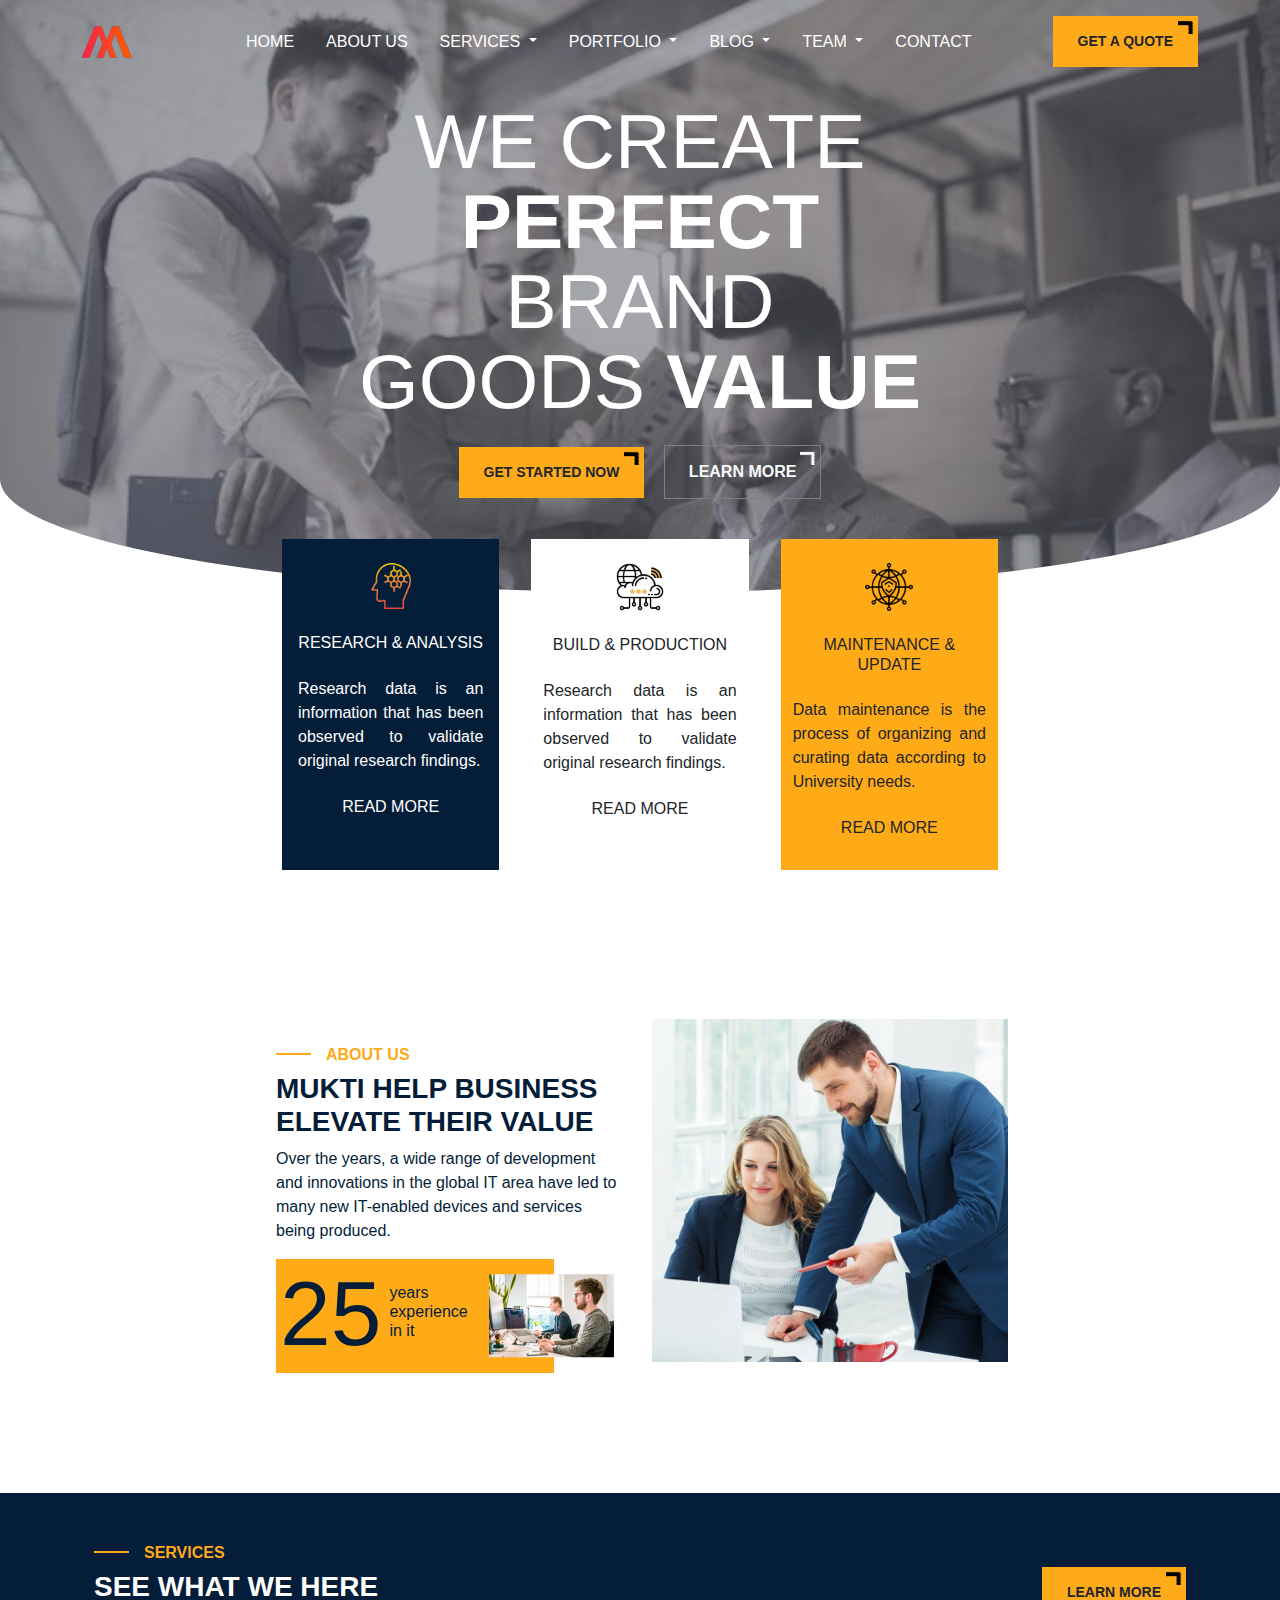
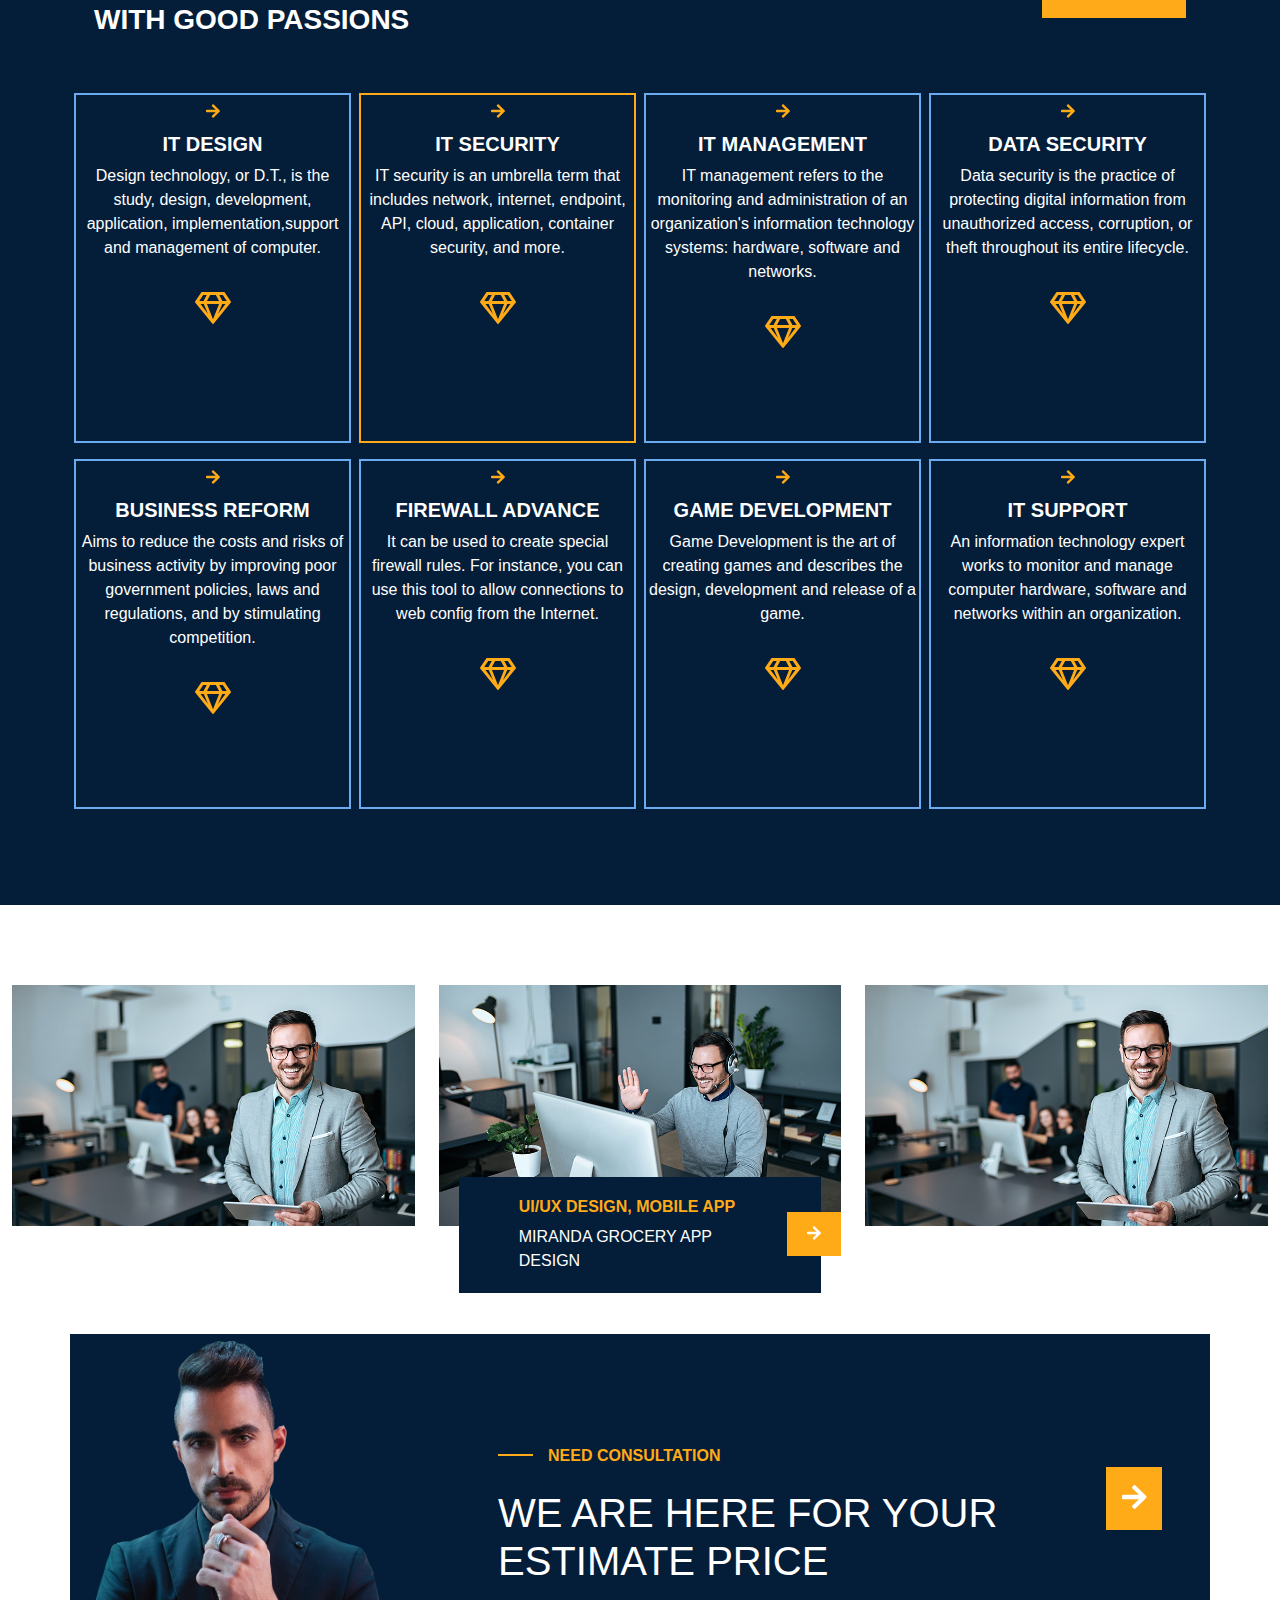
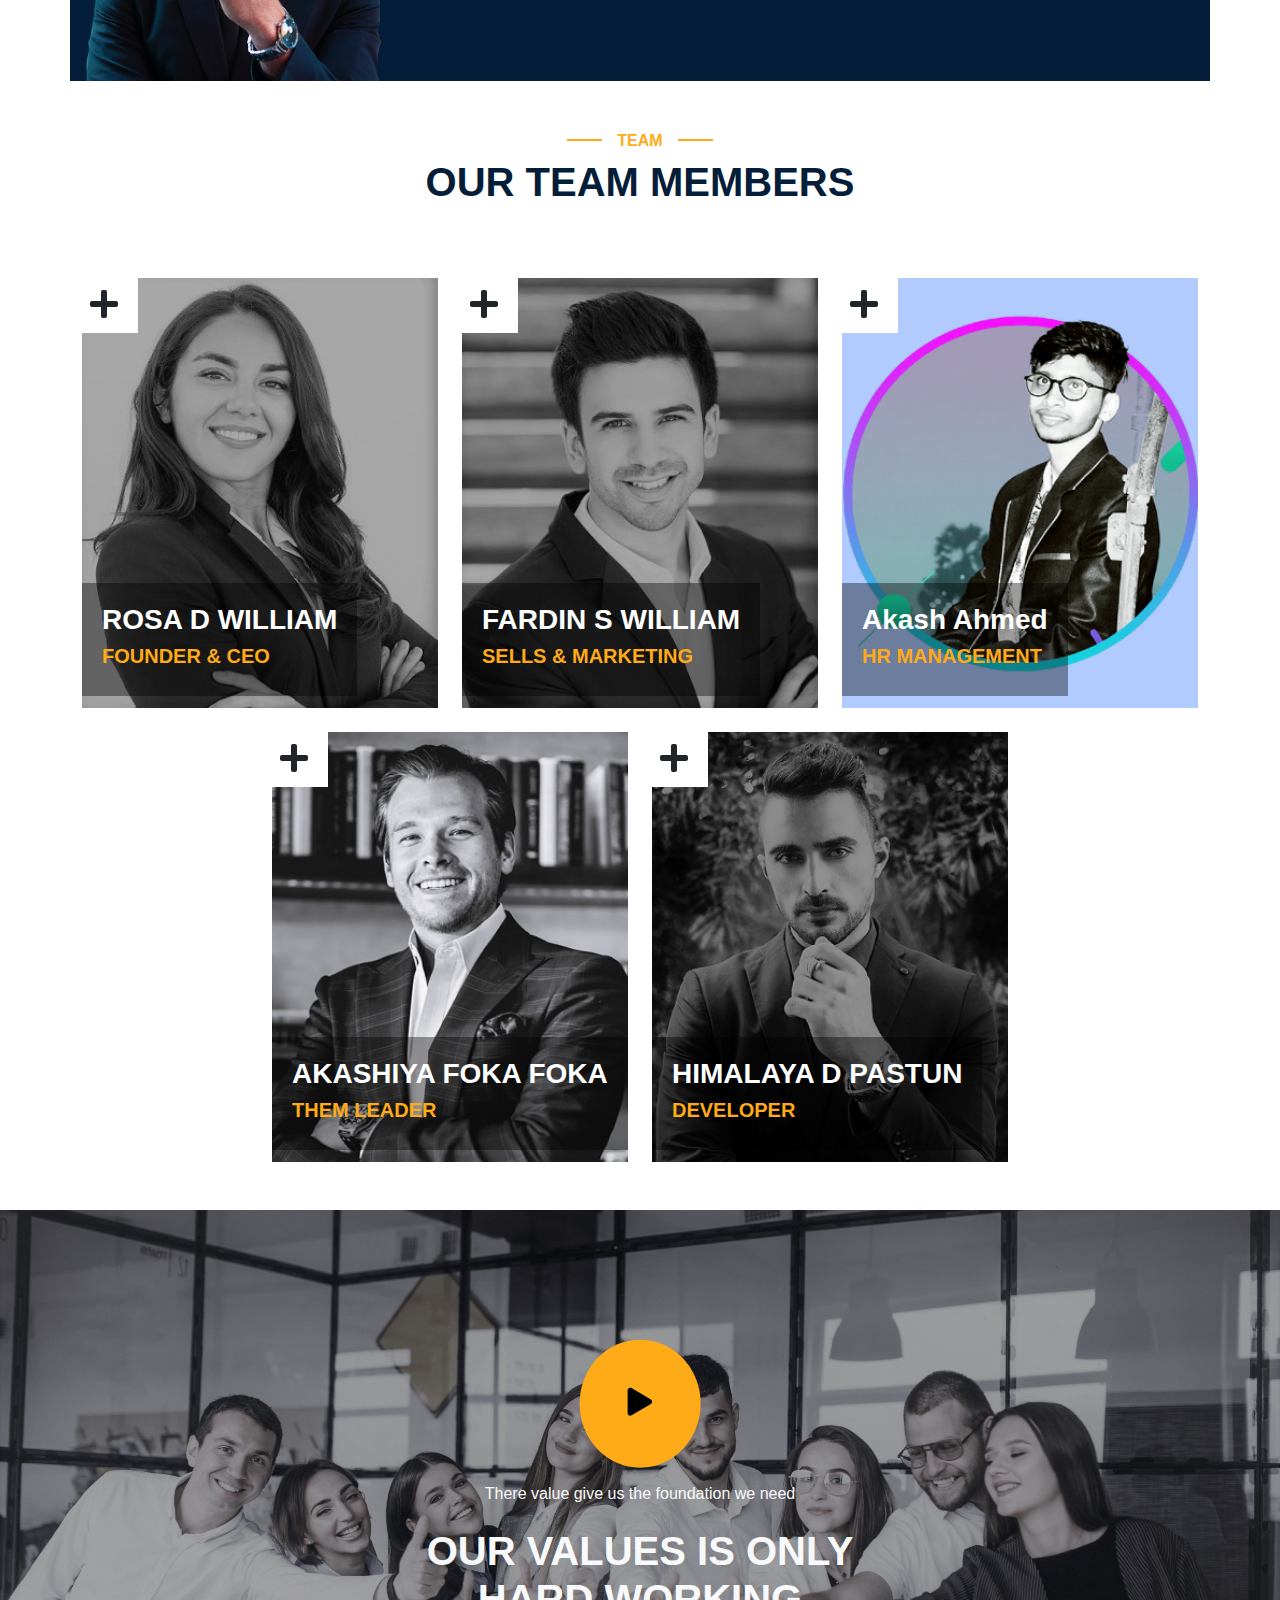
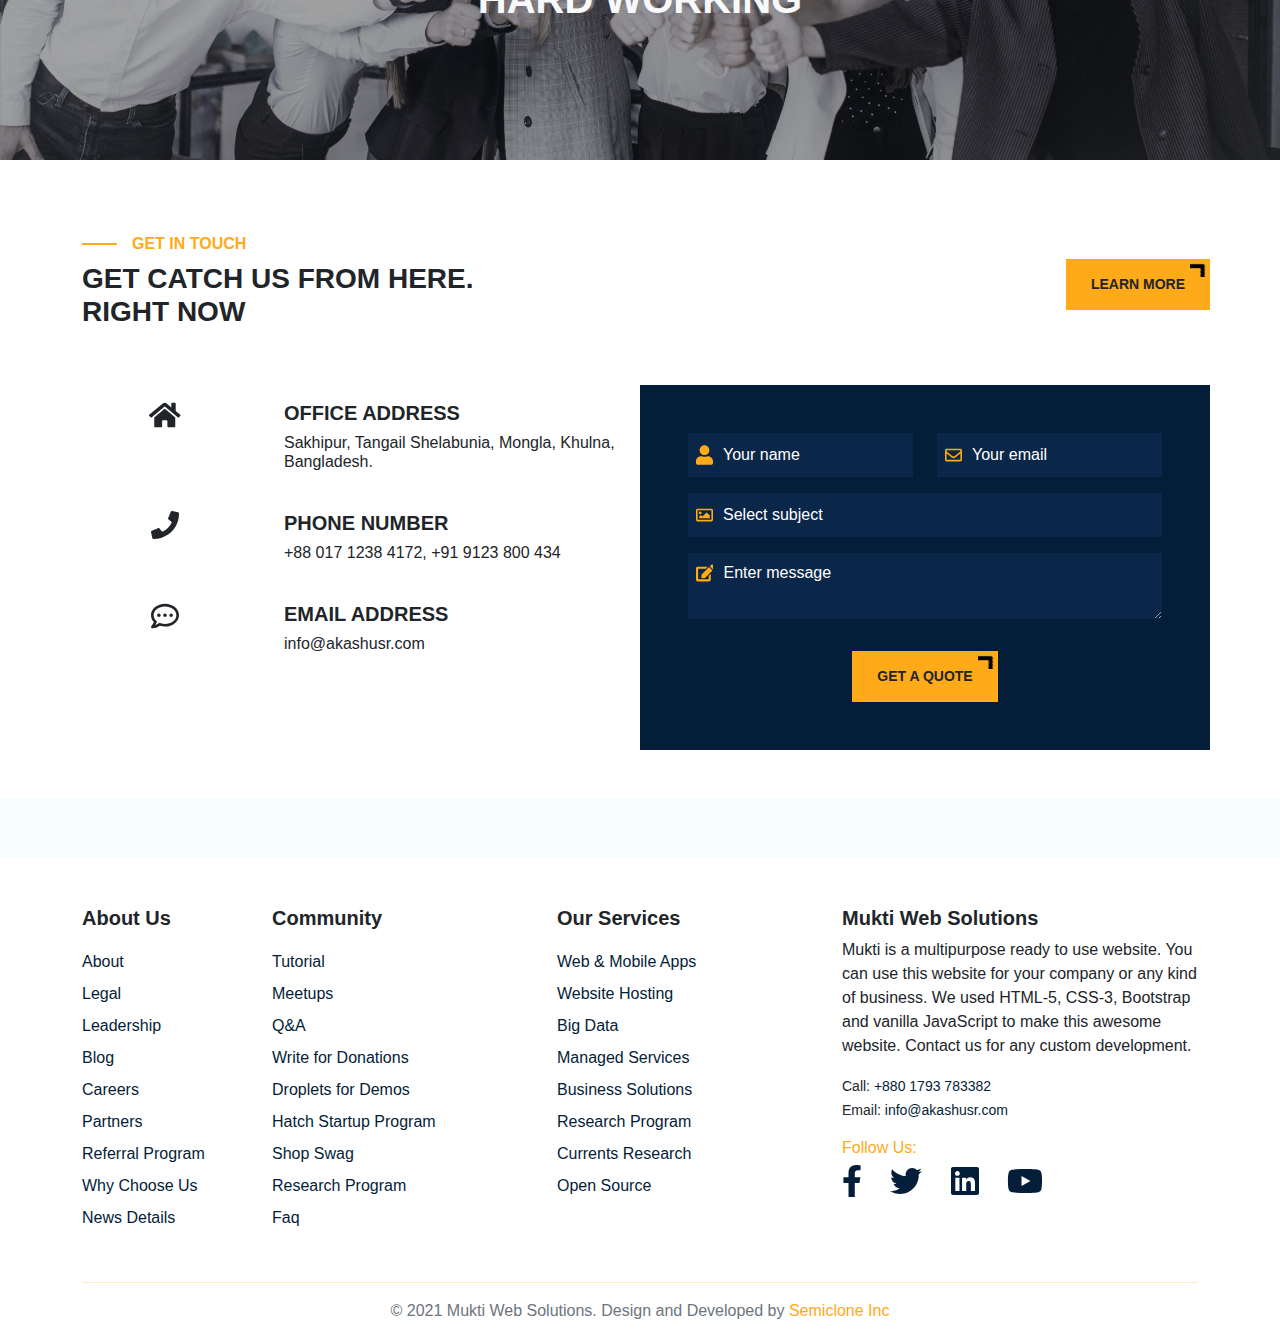
==== Index.html @ 4b9dbf3e "home page & about us page completed" ====
<!DOCTYPE html>
<html lang="en">

<head>
  <meta charset="UTF-8" />
  <meta http-equiv="X-UA-Compatible" content="IE=edge" />
  <meta name="viewport" content="width=device-width, initial-scale=1.0" />
  <!-- begin stylesheet area -->
  <link rel="stylesheet" href="Assets/CSS/style.css" />
  <link rel="stylesheet" href="Assets/CSS/main.css" />
  <link rel="stylesheet" href="Assets/CSS/responsive.css" />
  <link rel="stylesheet" href="Assets/CSS/bootstrap.min.css" />
  <link rel="stylesheet" href="Assets/CSS/all.min.css" />
  <!-- end stylesheet area -->
  <title>Mukti</title>
</head>

<body>
  <!-- header part start here -->
  <header>
    <div class="header-section-main">
      <!-- navbar -->
      <section class="py-2">
        <div class="navbar navbar-expand-lg navbar-light">
          <div class="container">
            <a class="navbar-brand" href="/Index.html">
              <img src="./Assets/Images/logo (1).png" class="w-75" alt="">
            </a>
            <button class="navbar-toggler" type="button" data-bs-toggle="collapse"
              data-bs-target="#navbarSupportedContent" aria-controls="navbarSupportedContent" aria-expanded="false"
              aria-label="Toggle navigation">

              <span class="navbar-toggler-icon"></span>
            </button>

            <div class="collapse navbar-collapse" id="navbarSupportedContent">
              <ul class="navbar-nav mx-auto mb-2 mb-lg-0">


                <li><a href="/Index.html">HOME</a></li>

                <li><a href="/About_Us.html">ABOUT US</a></li>

                <li class="dropdown"> <a class="dropdown-toggle" id="navbarDropdown" data-bs-toggle="dropdown"
                    aria-expanded="false"> SERVICES </a>
                  <ul class="dropdown-menu" aria-labelledby="navbarDropdown">
                    <li><a href="/Services.html">Services</a></li>
                    <li><a href="/Service_Web_Development.html">services Web Development</a></li>
                  </ul>
                </li>

                <li class="dropdown"> <a class="dropdown-toggle" id="navbarDropdown" data-bs-toggle="dropdown"
                    aria-expanded="false"> PORTFOLIO </a>
                  <ul class="dropdown-menu" aria-labelledby="navbarDropdown">
                    <li><a href="/Portfolio_Details.html">Portfolio Details</a></li>
                    <li><a href="/Portfolio_Grid.html">Portfolio Grid</a></li>
                    <li><a href="/Portfolio_Masonary.html">Portfolio Masonary</a></li>
                    <li><a href="/Portfolio_Slider.html">Portfolio Slider</a></li>
                  </ul>
                </li>

                <li class="dropdown"> <a class="dropdown-toggle" id="navbarDropdown" data-bs-toggle="dropdown"
                    aria-expanded="false"> BLOG </a>
                  <ul class="dropdown-menu" aria-labelledby="navbarDropdown">
                    <li><a href="/Blog_Grid.html">Blog Grid</a></li>
                    <li><a href="/Blog_Standard.html">Blog Standard</a></li>
                  </ul>
                </li>

                <li class="dropdown"> <a class="dropdown-toggle" id="navbarDropdown" data-bs-toggle="dropdown"
                    aria-expanded="false"> TEAM </a>
                  <ul class="dropdown-menu" aria-labelledby="navbarDropdown">
                    <li><a href="/Team.html">Team</a></li>
                    <li><a href="/Team_Details.html">Team Details</a></li>
                  </ul>
                </li>

                <li><a href="/Contact_Us.html">CONTACT</a></li>
              </ul>
              <button class="primary-btn">
                <a href="/Contact_Us.html" class="text-decoration-none text-dark">GET A QUOTE</a>
              </button>
            </div>
          </div>
        </div>
      </section>

      <!-- banner description -->

      <div class="text-center banner-title">
        <h1 class="mb-4 mb-sm-0">
          WE CREATE <br />
          <span class="fw-bold">PERFECT</span> BRAND <br />
          GOODS <span class="fw-bold">VALUE</span>
        </h1>
        <div class="pt-4">
          <button class="primary-btn">
            <a href="/Contact_Us.html" class="text-decoration-none text-dark">GET STARTED NOW</a>
          </button>
          <button class="other-btn">
            <a href="/Services.html" class="text-decoration-none text-light">LEARN MORE</a>
          </button>
        </div>
      </div>

      <!-- curve style -->
      <div class="custom-shape-divider-bottom-1624565837">
        <svg data-name="Layer 1" xmlns="http://www.w3.org/2000/svg" viewBox="0 0 1200 120" preserveAspectRatio="none">
          <path d="M600,112.77C268.63,112.77,0,65.52,0,7.23V120H1200V7.23C1200,65.52,931.37,112.77,600,112.77Z"
            class="shape-fill"></path>
        </svg>
      </div>
    </div>
  </header>
  <!-- header part end here -->

  <!-- body section start here -->
  <section>
    <!-- date research card start here -->
    <div class="overflow-hidden card-position py-sm-3">
      <div class="row justify-content-center">
        <div class="col-md-2 px-3 mx-3 text-center bg-mukti-default-color text-white gy-2">

          <img src="./Assets/Images/cells.png" class="img-fluid my-4" alt="" />
          <h6 class="mb-4">RESEARCH & ANALYSIS</h6>
          <p class="text-justify">Research data is an information that has been observed to validate original research
            findings.</p>
          <button class="btn mb-4 border-0 bg-mukti-default-color text-white">READ MORE</button>
        </div>
        <div class="col-md-2 mx-3 text-center bg-white  gy-2">
          <img src="./Assets/Images/cloud-network.png" class="img-fluid my-4" alt="" />
          <h6 class="mb-4">BUILD & PRODUCTION</h6>
          <p class="text-justify">Research data is an information that has been observed to validate original research
            findings.</p>

          <button class="btn mb-4 bg-white border-0 ">READ MORE</button>
        </div>
        <div class="col-md-2 mx-3 text-center bg-mukti-text-color gy-2">
          <img src="./Assets/Images/data-protection.png" class="img-fluid my-4" alt="" />
          <h6 class="mb-4">MAINTENANCE & UPDATE</h6>
          <p class="text-justify">Data maintenance is the process of organizing and curating data according to
            University needs.</p>
          <button class="btn mb-4 border-0">READ MORE</button>
        </div>
      </div>
    </div>
    <!-- data research card end here -->

    <!-- about us start here -->
    <section>
      <div class="container">
        <div class="row my-5 justify-content-center pb-5">
          <div class="col-md-4 my-2 p-3">
            <h6 class="title-tag-one fw-bold">ABOUT US</h6>
            <h3 class="fw-bold mukti-text-color"> MUKTI HELP BUSINESS ELEVATE THEIR VALUE</h3>
            <p class="mukti-text-color">
              Over the years, a wide range of development and innovations in the
              global IT area have led to many new IT-enabled devices and
              services being produced.
            </p>
            <div class="
                experience-box
                bg-mukti-text-color
                mukti-text-color
                d-flex
                justify-content-between
                align-content-center
              ">
              <div class="d-flex justify-content-start px-1">
                <h1>25</h1>
                <div>
                  <h6 class="py-4 px-2">
                    years <br />
                    experience <br />
                    in it
                  </h6>
                </div>
              </div>

              <div>
                <img src="./Assets/Images/footer4.jpg" alt="" class="img-fluid" />
              </div>
            </div>
          </div>
          <div class="col-md-4">
            <img src="./Assets/Images/male-female-office-workers.jpg" alt="" class="img-fluid" />
          </div>
        </div>
      </div>
    </section>
    <!-- about us end here -->

    <!-- services start here -->
    <section class="my-5 bg-mukti-default-color">
      <div class="container">
        <div class="row justify-content-center py-5">
          <div class="row dd-flex justify-content-between  align-content-sm-center mx-0 align-items-center pb-5">
            <div class="col-md-6">
              <h6 class="title-tag-one fw-bold">SERVICES</h6>
              <h3 class="fw-bold text-white ">
                SEE WHAT WE HERE <br />
                WITH GOOD PASSIONS
              </h3>
            </div>
            <div class="col-md-6 d-flex justify-content-lg-end">
              <button class="primary-btn">
                <a href="/Services.html" class="text-decoration-none text-dark">LEARN MORE</a>
              </button>
            </div>
          </div>

          <div class="container text-center pb-5">
            <div class="row gy-3">
              <div class="col-lg-3 col-md-6 col-sm-12 gx-2">
                <div class="home-service-card">
                  <i class="fas fa-arrow-right mukti-default-color mt-2"></i>
                  <h5 class=" mt-2 fw-bold">IT DESIGN</h5>
                  <p>Design technology, or D.T., is the study, design, development, application,
                    implementation,support and management of computer.</p>
                  <i class="far fa-gem mukti-default-color mt-3 fa-2x"></i>
                </div>
              </div>
              <div class=" col-lg-3 col-md-6 col-sm-12 gx-2">
                <div class="home-service-card active-card">
                  <i class="fas fa-arrow-right mukti-default-color mt-2"></i>
                  <h5 class=" mt-2 fw-bold">IT SECURITY</h5>
                  <p>
                    IT security is an umbrella term that includes network, internet, endpoint, API, cloud,
                    application, container security, and more.
                  </p>
                  <i class="far fa-gem mukti-default-color mt-3 fa-2x"></i>
                </div>
              </div>
              <div class="col-lg-3 col-md-6 col-sm-12 gx-2">
                <div class="home-service-card">
                  <i class="fas fa-arrow-right mukti-default-color mt-2"></i>
                  <h5 class=" mt-2 fw-bold">IT MANAGEMENT</h5>
                  <p>
                    IT management refers to the monitoring and administration of an organization's information
                    technology systems: hardware, software and networks.
                  </p>
                  <i class="far fa-gem mukti-default-color mt-3 fa-2x"></i>
                </div>
              </div>
              <div class="col-lg-3 col-md-6 col-sm-12 gx-2">
                <div class="home-service-card">
                  <i class="fas fa-arrow-right mukti-default-color mt-2"></i>
                  <h5 class=" mt-2 fw-bold">DATA SECURITY</h5>
                  <p>
                    Data security is the practice of protecting digital information from unauthorized access,
                    corruption, or theft throughout its entire lifecycle.
                  </p>
                  <i class="far fa-gem mukti-default-color mt-3 fa-2x"></i>
                </div>
              </div>
              <div class="col-lg-3 col-md-6 col-sm-12 gx-2">
                <div class="home-service-card">
                  <i class="fas fa-arrow-right mukti-default-color mt-2"></i>
                  <h5 class=" mt-2 fw-bold">BUSINESS REFORM</h5>
                  <p>
                    Aims to reduce the costs and risks of business activity by improving poor government policies,
                    laws and regulations, and by stimulating competition.
                  </p>
                  <i class="far fa-gem mukti-default-color mt-3 fa-2x"></i>
                </div>
              </div>
              <div class="col-lg-3 col-md-6 col-sm-12 gx-2">
                <div class="home-service-card">
                  <i class="fas fa-arrow-right mukti-default-color mt-2"></i>
                  <h5 class=" mt-2 fw-bold">FIREWALL ADVANCE</h5>
                  <p>
                    It can be used to create special firewall rules. For instance, you can use this tool to allow
                    connections to web config from the Internet.
                  </p>
                  <i class="far fa-gem mukti-default-color mt-3 fa-2x"></i>
                </div>
              </div>
              <div class="col-lg-3 col-md-6 col-sm-12 gx-2">
                <div class="home-service-card">
                  <i class="fas fa-arrow-right mukti-default-color mt-2"></i>
                  <h5 class=" mt-2 fw-bold">GAME DEVELOPMENT</h5>
                  <p>
                    Game Development is the art of creating games and describes the design, development and release of
                    a game.
                  </p>
                  <i class="far fa-gem mukti-default-color mt-3 fa-2x"></i>
                </div>
              </div>
              <div class="col-lg-3 col-md-6 col-sm-12 gx-2">
                <div class="home-service-card">
                  <i class="fas fa-arrow-right mukti-default-color mt-2"></i>
                  <h5 class=" mt-2 fw-bold">IT SUPPORT</h5>
                  <p>
                    An information technology expert works to monitor and manage computer hardware, software and
                    networks within an organization.
                  </p>
                  <i class="far fa-gem mukti-default-color mt-3 fa-2x"></i>
                </div>
              </div>
            </div>
          </div>
        </div>
    </section>
    <!-- services end here -->

    <!-- Case Study -->
    <section class="case-study-img pt-4 pb-100">
      <div class="container-fluid">
        <div class="row">
          <div class="col-lg-4 my-2 overflow-hidden">
            <img src="Assets/Images/blog-standard2.jpg" alt="" />
          </div>
          <div class="col-lg-4 my-2">
            <div class="position-relative">
              <div class="overflow-hidden">
                <img src="Assets/Images/blog-standard1.jpg" alt="" />
              </div>

              <div class="second-img-footer bg-mukti-default-color">
                <h6 class="mukti-default-color fw-bold">UI/UX DESIGN, MOBILE APP</h6>

                <a href="#" class="text-white text-decoration-none">MIRANDA GROCERY APP DESIGN</a>

                <a href="/Services.html" class="right-arrow bg-mukti-text-color"><i class="fas fa-arrow-right"></i></a>
              </div>
            </div>
          </div>
          <div class="col-lg-4 my-2 overflow-hidden">
            <img src="Assets/Images/blog-standard2.jpg" alt="" />
          </div>
        </div>
      </div>
    </section>

    <section class="container bg-mukti-default-color home-need-banner">
      <div class="row">
        <div class="col-md-4 pt-3 position-relative">
          <img src="./Assets/Images/pro1.png" alt="" class="img-fluid home-banner-man" />
        </div>
        <div class="col-md-8 mt-5 p-5 d-xl-flex d-lg-flex d-md-flex">
          <div>
            <h6 class="title-tag-one mukti-default-color mt-3 title-text">NEED CONSULTATION</h6>
            <h2 class="text-white mt-3 mb-5 fs-1">WE ARE HERE FOR YOUR ESTIMATE PRICE</h2>
          </div>
          <div class="mt-5">
            <a href="/Contact_Us.html" class=" bg-mukti-text-color text-white p-3 fs-3"><i
                class="fas fa-arrow-right"></i></a>
          </div>
        </div>
      </div>
    </section>

    <!-- Team Members -->
    <section class="pt-5 pb-5">
      <div class="container">
        <div class="text-center">
          <h4 class="title-tag mukti-default-color fw-bold">TEAM</h4>
          <h1 class="mukti-text-color fw-bold fs-1">OUR TEAM MEMBERS</h1>
        </div>
        <div class="row justify-content-center mt-5">
          <div class="col-md-4 position-relative  gy-4">
            <img src="./Assets/Images/profile1.jpg" alt="" class="position-relative w-100">
            <span class="plus-hover position-absolute"><i class="fas fa-plus fa-2x"></i></span>
            <div class="img-content position-absolute">
              <h3 class="fw-bold text-white">ROSA D WILLIAM</h3>
              <h5 class="mukti-default-color fw-bold">FOUNDER & CEO</h5>
            </div>
          </div>

          <div class="col-md-4 position-relative gy-4">
            <img src="./Assets/Images/profile3.jpg" alt="" class="position-relative w-100">
            <span class="plus-hover position-absolute"><i class="fas fa-plus fa-2x"></i></span>
            <div class="img-content position-absolute">
              <h3 class="fw-bold text-white">FARDIN S WILLIAM</h3>
              <h5 class="mukti-default-color fw-bold">SELLS & MARKETING</h5>
            </div>
          </div>

          <div class="col-md-4 position-relative  gy-4">
            <img src="./Assets/Images/akashusr.jpg" alt="" class="position-relative w-100">
            <span class="plus-hover position-absolute"><i class="fas fa-plus fa-2x"></i></span>
            <div class="img-content position-absolute">
              <h3 class="fw-bold text-white">Akash Ahmed</h3>
              <h5 class="mukti-default-color fw-bold">HR MANAGEMENT</h5>
            </div>
          </div>

          <div class="col-md-4 position-relative gy-4">
            <img src="./Assets/Images/office-man2 - Copy.jpg" alt="" class="position-relative w-100">
            <span class="plus-hover position-absolute"><i class="fas fa-plus fa-2x"></i></span>
            <div class="img-content position-absolute">
              <h3 class="fw-bold text-white">AKASHIYA FOKA FOKA</h3>
              <h5 class="mukti-default-color fw-bold">THEM LEADER</h4>
            </div>
          </div>

          <div class="col-md-4 position-relative gy-4">
            <img src="./Assets/Images/profile5.jpg" alt="" class="position-relative w-100">
            <span class="plus-hover position-absolute"><i class="fas fa-plus fa-2x"></i></span>
            <div class="img-content position-absolute">
              <h3 class="fw-bold text-white">HIMALAYA D PASTUN</h3>
              <h5 class="mukti-default-color fw-bold">DEVELOPER</h5>
            </div>
          </div>
        </div>
      </div>
    </section>
    <!-- portfolio end here -->

    <!-- banner2 start here -->
    <section class="banner2-section pb-4 text-center">
      <div class="banner2-description">
        <div>
          <button class="p-5 rounded-circle">
            <i class="fas fa-play fs-3"></i>
          </button>
          <h6 class="py-3 text-light">There value give us the foundation we need</h6>
          <h1 class="fw-bold text-light">OUR VALUES IS ONLY <br> HARD WORKING</h1>
          <!-- <iframe width="1280" height="600" src="https://www.youtube.com/embed/0gfXDJVK4Cs" title="YouTube video player" frameborder="0" allow="accelerometer; autoplay; clipboard-write; encrypted-media; gyroscope; picture-in-picture" allowfullscreen></iframe> -->
        </div>
      </div>
    </section>
    <!-- banner2 end here -->

    <section class="container pt-5 mt-4">
      <div class="row d-flex justify-content-between align-content-sm-center align-items-center">
        <div class="col-md-6">
          <h6 class="title-tag-one fw-bold">GET IN TOUCH</h6>
          <h3 class="fw-bold  ">
            GET CATCH US FROM HERE. <br /> RIGHT NOW
          </h3>
        </div>
        <div class="col-md-6 d-flex justify-content-lg-end p-0">
          <button class="primary-btn">
            <a href="/Services.html" class="text-decoration-none text-dark">LEARN MORE</a>
          </button>
        </div>
      </div>
    </section>
    <!-- contact us start here -->
    <section class="">
      <div class="container">
        <div class="row pt-5 justify-content-between">

          <div class="col-md-6  ">

            <div class="d-flex justify-content-center text-center py-3 row">
              <div class="col-md-4 pb-2 px-4">
                <i class="fas fa-home fs-3"></i>
              </div>
              <div class="col-md-8 px-4 text-lg-start text-md-start ">
                <h5 class="fw-bold">OFFICE ADDRESS</h5>
                <h6>Sakhipur, Tangail Shelabunia, Mongla, Khulna, Bangladesh.</h6>
              </div>
            </div>

            <div class="d-flex justify-content-center text-center py-3 row">
              <div class="col-md-4 pb-2  px-4">
                <i class="fas fa-phone fs-3"></i>
              </div>
              <div class="col-md-8 px-4 text-lg-start text-md-start ">
                <h5 class="fw-bold">PHONE NUMBER</h5>
                <h6>+88 017 1238 4172, +91 9123 800 434</h6>
              </div>
            </div>

            <div class="d-flex justify-content-center text-center py-3 row">
              <div class="col-md-4 pb-2 px-4">
                <i class="far fa-comment-dots fs-3"></i>
              </div>
              <div class="col-md-8 px-4 text-lg-start text-md-start">
                <h5 class="fw-bold">EMAIL ADDRESS</h5>
                <h6>info@akashusr.com</h6>
              </div>
            </div>

          </div>

          <div class="col-md-6 bg-mukti-default-color p-5 ">
            <form action="" className="w-100">
              <div class="row">
                <div class="col-md-6  mb-3 d-flex">
                  <i class="fas fa-user form-icon ps-2 mukti-default-color img-fluid"></i>
                  <input type="text" placeholder="Your name" class="contact-input2">
                </div>
                <div class="col-md-6 mb-3 d-flex">
                  <i class="far fa-envelope form-icon ps-2 mukti-default-color img-fluid"></i>
                  <input type="email" placeholder="Your email" class="contact-input2">
                </div>
              </div>
              <div class="w-100 mb-3 d-flex">
                <i class="far fa-image form-icon ps-2 mukti-default-color img-fluid"></i>
                <input type="email" placeholder="Select subject" class="contact-input2 ">
              </div>
              <div class="w-100 mb-3 d-flex">
                <div class="form-icon2 pt-2">
                  <i class="fas fa-edit fs-4 ps-2 mukti-default-color"></i>
                </div>
                <textarea class=" contact-input2  border-0 pt-2 ">Enter message</textarea>
              </div>

              <div class="text-center pt-3">
                <button class="primary-btn">
                  <a href="/Contact_Us.html" class="text-decoration-none text-dark">GET A QUOTE</a>
                </button>
              </div>
            </form>
          </div>
        </div>
      </div>
    </section>
    <!-- contact us end here -->
    <!-- body section ends here -->

    <!-- footer start here -->
    <footer class="mt-5">

      <section>
        <div class="footer-top-color">

        </div>
      </section>

      <!-- footer nav start here -->
      <section class="mt-5 container">
        <div class="row d-flex justify-content-between p-0 footer-link">
          <div class="col-md-2">
            <h5 class="mb-3 p-0 fw-bold">About Us</h5>

            <ul class="p-0 lh-lg">
              <li><a href="">About</a></li>
              <li><a href="">Legal</a> </li>
              <li><a href="">Leadership</a></li>
              <li><a href="">Blog</a></li>
              <li><a href="">Careers</a></li>
              <li><a href="">Partners</a></li>
              <li><a href="">Referral Program</a></li>
              <li><a href="/Why_Choose_Us.html">Why Choose Us</a></li>
              <li><a href="/News_Deatils.html">News Details</a></li>
            </ul>
          </div>

          <div class="col-md-3 pb-3">
            <h5 class="mb-3 fw-bold">Community</h5>

            <ul class="p-0 lh-lg">
              <li><a href="">Tutorial</a></li>
              <li><a href="">Meetups</a></li>
              <li><a href="">Q&A</a></li>
              <li><a href="">Write for Donations</a></li>
              <li><a href="">Droplets for Demos</a></li>
              <li><a href="">Hatch Startup Program</a></li>
              <li><a href="">Shop Swag</a></li>
              <li><a href="">Research Program</a></li>
              <li><a href="/Faq.html">Faq</a></li>
            </ul>

          </div>

          <div class="col-md-3 pb-3">
            <h5 class="mb-3 fw-bold">Our Services</h5>
            <ul class="p-0 lh-lg">
              <li><a href="">Web & Mobile Apps</a></li>
              <li><a href="">Website Hosting</a></li>
              <li><a href="">Big Data</a></li>
              <li><a href="">Managed Services</a></li>
              <li><a href="">Business Solutions</a></li>
              <li><a href="">Research Program</a></li>
              <li><a href="">Currents Research</a></li>
              <li><a href="">Open Source</a></li>
            </ul>

          </div>

          <div class="col-md-4 col-sm-6 footer-social-icon">

            <h5 class="fw-bold">Mukti Web Solutions</h5>
            <P>Mukti is a multipurpose ready to use website. You can use this website for your company or any kind of
              business. We used HTML-5, CSS-3, Bootstrap and vanilla JavaScript to make this awesome website. Contact us
              for any custom development.</P>
            <small>Call: <a href="tel:+8801793783382">+880 1793 783382</a></small> <br>
            <small>Email: <a href="mailto:info@akashusr.com">info@akashusr.com</a></small>
            <h6 class="mt-3">Follow Us:</h6>
            <a href=""><i class="fab fa-facebook-f me-4 fa-2x"></i></a>
            <a href=""><i class="fab fa-twitter me-4 fa-2x "></i> </a>
            <a href=""> <i class="fab fa-linkedin me-4 fa-2x"></i> </a>
            <a href=""> <i class="fab fa-youtube fa-2x "></i> </a>
          </div>
      </section>

      <!-- Sub Footer -->
      <section class="container">
        <hr class="mukti-default-color">
        <div>
          <p class="text-center text-secondary">&copy; 2021 Mukti Web Solutions. Design and Developed by <a
              class="text-decoration-none mukti-default-color" href="https://www.facebook.com/akashusr" target="_blank">Semiclone
              Inc</a></p>
        </div>
      </section>

    </footer>
    <!-- footer end here -->

    <script type="text/javascript" src="Assets/JS/bootstrap.bundle.min.js"></script>
    <script type="text/javascript" src="Assets/JS/all.js"></script>
</body>

</html>
---- Assets/CSS/style.css ----
/* You've to write CSS code here */

/*header part style start here*/

.navbar-nav li a {
  display: block;
  padding: .5rem 1rem;
  color: white;
  text-decoration: none;
  transition: color .15s ease-in-out, background-color .15s ease-in-out, border-color .15s ease-in-out;
}

.dropdown-menu li a {
  display: block;
  width: 100%;
  padding: .25rem 1rem;
  clear: both;
  font-weight: 400;
  color: white;
  text-align: inherit;
  text-decoration: none;
  white-space: nowrap;
  background-color: transparent;
  border: 0;
  cursor: pointer;
}

.navbar-nav li a:hover {
  color: #ffaa18;
}



.header-section {
  background: linear-gradient(to top,
      rgba(120, 123, 133, 0.335) 0%,
      rgba(120, 123, 133, 0.315) 100%),
    url("../Images/bgCover.jpg");
  width: 100%;
  height: 65vh;
  background-repeat: no-repeat;
  background-size: cover;
  background-position: center;
  position: relative;
}

.nav-link-item {
  display: block;
  padding: 0.5rem 1rem;
  color: white;
  text-decoration: none;
  transition: all 0.3s ease;
}

.nav-link-item:hover {
  color: var(--theme-color--two);
}

.primary-btn {
  outline: none;
  border: none;
  background: #ffaa18;
  color: black;
  font-size: 14px;
  font-weight: 600;
  padding: 15px 25px;
  position: relative;
}

.primary-btn::before {
  content: url(../Images/btn-icon1.png);
  position: absolute;
  right: 2px;
  top: 2px;
  height: 10%;
}

.secondary-btn {
  outline: none;
  border: none;
  background: white;
  padding: 15px 25px;
  margin-left: 10px;
}

.banner-text,
.banner-title {
  position: absolute;
  top: 50%;
  left: 50%;
  transform: translate(-50%, -50%);
  color: white;
}

.banner-text>h1 {
  font-size: 3rem;
  line-height: 3rem;
}

.btn-position {
  position: absolute;
  bottom: -15px;
  left: 50%;
  transform: translateX(-50%);
  z-index: 1;
}

/*header styles for home page*/
.header-section-main {
  background: linear-gradient(to top,
      rgba(120, 123, 133, 0.335) 0%,
      rgba(120, 123, 133, 0.315) 100%),
    url("../Images/bgCover.jpg");
  width: 100%;
  height: 600px;
  background-repeat: no-repeat;
  background-size: cover;
  /* background-position: center; */
  position: relative;
}

.other-btn {
  outline: none;
  border: none;
  background: none;
  color: #ffffff;
  border: 1px solid gray;
  font-size: 1rem;
  font-weight: 600;
  text-transform: uppercase;
  padding: 14px 24px;
  position: relative;
  margin-left: 15px;
}

.other-btn::before {
  content: url(../Images/btn-icon2.png);
  position: absolute;
  right: 2px;
  top: 2px;
  height: 10%;
}

.banner-title>h1 {
  font-size: 4.8rem;
  line-height: 5rem;
  font-weight: lighter;
  color: white;
}

.navbar-nav>li>.dropdown-menu {
  background-color: var(--theme-color);
}

.navbar-nav>li>.dropdown-menu a:hover {
  background-color: var(--theme-color--two);
  color: white;
}

.navbar-toggler:focus {
  box-shadow: none !important;
}

/*svg styles*/
.custom-shape-divider-bottom-1624565837 {
  position: absolute;
  bottom: 0;
  left: 0;
  width: 100%;
  overflow: hidden;
  line-height: 0;
}

.custom-shape-divider-bottom-1624565837 svg {
  position: relative;
  display: block;
  width: calc(100% + 1.3px);
  height: 129px;
}

.custom-shape-divider-bottom-1624565837 .shape-fill {
  fill: #ffffff;
}

/*header part style ends here*/

/*home page style start here*/

.card-position {
  position: relative;
  top: -85px;
  z-index: 1;
}

.card-position img {
  width: 25%;
}

/* about section style start here */

.experience-box {
  width: 80%;
  position: relative;
}

.experience-box h1 {
  font-size: 5.7rem;
  margin: 0;
}

.experience-box img {
  width: 45%;
  right: -60px;
  position: absolute;
  top: 50%;
  transform: translateY(-50%);
}

/* about section style end here */

/* services section style start here */
.service-card {
  border: 1px solid gray;
  transition: all 0.3s ease;
}

.service-card:hover {
  border: 1px solid #ffaa18;
}

/* services section style end here */

/* portfolio section style start here */
.portfolio-image {
  width: 100%;
  height: 400px;
  background: url("../Images/case2.jpg");
  background-position: center;
  background-size: cover;
}

.portfolio-image2 {
  width: 100%;
  height: 400px;
  background: url("../Images/case1.jpg");
  background-position: center;
  background-size: cover;
}

.portfolio-image3 {
  width: 100%;
  height: 400px;
  background: url("../Images/case3.jpg");
  background-position: center;
  background-size: cover;
}

.portfolio-banner {
  background-color: #001f3e;
  color: #ffffff;
  position: relative;
  top: -58px;
  left: 50%;
  transform: translateX(-50%);
}

.portfolio-banner-btn {
  background-color: #ffaa18;
  position: absolute;
  right: -30px;
  border: none;
  top: 50%;
  transform: translateY(-50%);
}

.portfolio-profile-text {
  position: absolute;
  bottom: 0;
  color: var(--defaultBackgroundColor);
}

.portfolio-banner2-title {
  position: relative;
  top: 50%;
  transform: translateY(-20%);
}

.portfolio-profile-btn {
  position: absolute;
  top: 0;
  right: 7px;
}

.portfolio-banner-btn2 {
  background: #ffaa17;
  border: none;
  outline: none;
  position: absolute;
  top: 50%;
  transform: translateY(-50%);
}

.portfolio-profile-btn button {
  border: none;
  background-color: var(--defaultBackgroundColor);
}

/* portfolio section style end here */

/* banner2 section style start here */
.banner2-section {
  width: 100%;
  height: 550px;
  background: url("../Images/banner2.jpg");
  background-position: center;
  background-size: cover;
  color: var(--defaultBackgroundColor);
  position: relative;
}

.banner2-description {
  position: absolute;
  top: 50%;
  left: 50%;
  transform: translate(-50%, -50%);
}

.banner2-description button {
  border: none;
  background: #ffaa17;
}

/* banner2 section style end here */

/* contact section style start here */

.contact-form {
  width: 100%;
}

/* .contact-form:before {
  content: "\f073";
  font-family: FontAwesome;
  font-style: normal;
  font-weight: normal;
  text-decoration: inherit;
  color: #459ce7;
  font-size: 18px;
  padding-right: 0.5em;
  position: absolute;
  top: 10px;
  right: 0;
} */

.contact-input2 {
  background: #0a2749;
  width: 100%;
  outline: none;
  padding: 10px;
  border: none;
  color: white;
}

/* .contact-input2 {
  height: 100px;
  padding-left: 50px;
} */
.form-icon {
  min-width: 25px;
  padding: 10px 0;
  background: #0a2749;
}

.form-icon2 {
  min-width: 25px;
  align-items: flex-start;
  background: #0a2749;
}

.contact-input2::placeholder {
  color: white;
}

/* contact section style end here */

/*home page styles end here*/

/*team page styles start here*/

.service-part2 {
  position: relative;
  top: -140px;
}

.img-headings {
  background-color: #ffaa17;
  position: absolute;
  bottom: -32px;
  width: 80%;
  left: 50%;
  transform: translateX(-50%);
  font-size: 14px;
}

.skills-bar li {
  margin: 20px 0;
  list-style: none;
}

.bar-style {
  display: block;
  border: 1px solid rgb(223, 220, 220);
  overflow: hidden;
  border-radius: 3px;
}

.bar-style span {
  height: 10px;
  float: left;
  background: #ffaa17;
}

.bar-1 {
  width: 72%;
}

.bar-2 {
  width: 81%;
}

.bar-3 {
  width: 45%;
}

/*team page styles end here*/

/* =================== Portfolio Details Start ====================*/
/* @import url("https://fonts.googleapis.com/css2?family=Oswald:wght@200;400;600;700&display=swap"); */
@import url("https://fonts.googleapis.com/css2?family=Roboto+Condensed:ital,wght@0,300;0,400;0,700;1,400&display=swap");

* {
  font-family: "Roboto Condensed", sans-serif;
  font-family: "Roboto Condensed", sans-serif;
}

.pt-100 {
  padding-top: 100px;
}

.pb-100 {
  padding-bottom: 100px;
}

.pt-50 {
  padding-top: 50px;
}

.pb-50 {
  padding-bottom: 50px;
}

img {
  max-width: 100%;
}

a {
  text-decoration: none;
  transition: 0.3s;
}

ul {
  margin: 0;
  padding: 0;
  list-style: none;
}

.large-img-area {
  position: relative;
}

.large-img-content {
  position: absolute;
  bottom: 0;
  right: 0;
  padding: 40px;
  border-top: 8px solid var(--theme-color--two);
}

/* .single-content h1 {
  font-size: 1em;
}

.single-content p {
  font-size: 0.5rem;
} */

.second-img {
  margin-left: 10px;
}

/* .IT-Consultancy-content h5 {
  color: var(--theme-color--two);
  font-size: 18px;
  font-weight: 600;
} */

/* .IT-Consultancy-content h1 {
  font-weight: 700;
  color: var(--theme-color);
  font-size: 45px;
} */

/* .IT-Consultancy-content p {
  font-family: Arial, Helvetica, sans-serif;
  color: #041d44;
} */

.card-quote {
  background-color: var(--theme-color--two) !important;
  border-radius: 10px;
}

.card-top h4 {
  margin-left: 10px;
}

.card-content {
  padding: 20px;
}

.card-content h1 {
  padding: 10px 0;
}

.category-card {
  padding: 20px;
  border: 2px solid #ededed;
}

.side-title {
  font-size: 22px;
  color: var(--theme-color);
  margin-left: 20px;
  font-family: "Roboto Condensed", sans-serif;
}

.card-list {
  padding: 20px;
}

.card-list ul {
  border-radius: 10px;
}

.card-list ul li {
  border: 1px solid #ededed;
  padding: 10px;
}

.card-list ul li a {
  color: var(--theme-color);
  /* font-weight: 600; */
  font-size: 14px;
  text-decoration: none;
}

.card-list ul li:hover {
  background-color: var(--theme-color--two);
}

.card-list ul li a:hover,
.card-list ul li a i:hover {
  color: #fff;
}

.card-list ul li a i {
  color: var(--theme-color--two);
  margin-right: 10px;
}

.portfolio-side-third input,
.portfolio-side-third textarea {
  padding-left: 65px;
  width: 100%;
  height: 50px;
  border: 2px solid #ededed;
  font-size: 14px;
  font-weight: 600;
  color: #041d38;
  text-transform: uppercase;
  padding: 0 30px;
  padding-left: 50px;
  outline: none;
}

.portfolio-side-third textarea {
  padding-top: 30px;
  height: 80px;
}

.icon i {
  position: absolute;
  top: 40%;
  left: 5%;
  color: var(--theme-color--two);
}

.quoteBtn {
  left: 50%;
  position: absolute;
  top: 20%;
  transform: translate(-50%, -50%);
  outline: none;
  border: none;
  background: var(--theme-color--two);
  color: var(--theme-color);
  font-size: 1rem;
  font-weight: 600;
  text-transform: uppercase;
  padding: 15px 25px;
  position: relative;
  border: 2px solid var(--theme-color--two);
  transition: 0.5s;
}

.quoteBtn:hover {
  background: none;
  border: 2px solid #ededed;
}

/* =================== Portfolio Details End ====================*/

/* =================== News Details Start ====================*/
.news-left {
  border: 2px solid #ededed;
  padding: 20px;
}

.commonBtn {
  outline: none;
  border: none;
  background: var(--theme-color--two);
  color: var(--theme-color);
  font-size: 1rem;
  font-weight: 600;
  padding: 15px 25px;
  border: 2px solid var(--theme-color--two);
  transition: 0.5s;
}

.commonBtn:hover {
  background: none;
  border: 2px solid #ededed;
}

.news-headline {
  text-transform: uppercase;
  font-weight: 700;
  color: var(--theme-color);
  padding: 20px 0;
}

.title {
  margin-left: 20px;
}

.news-left ul li a {
  text-decoration: none;
  transition: all 0.3s ease-in-out;
  font-weight: 700;
}

.news-left ul li a:hover {
  color: var(--theme-color--two);
}

.news-left ul {
  padding: 0;
}

.blockquote-area {
  background-color: #f7fcff;
  padding: 40px;
}

.text-justify {
  text-align: justify;
}

.blockquote-area h3 {
  padding: 20px 0;
}

.tags {
  overflow: hidden;
}

.tags a {
  text-decoration: none;
  background-color: #efefef;
  transition: all 0.3s ease-in-out;
  padding: 10px 20px;
}

.tags a:hover {
  background: none;
  color: #ffaa17;
}

.social i {
  color: #b7becc;
  font-size: 20px;
}

.related-post-left,
.related-post-right {
  box-shadow: 0px 8px 16px 0px rgb(93 93 93 / 6%);
  padding: 20px;
}

.author-info-box {
  border: 2px solid #e1e6ff;
  padding: 10px;
}

.comment-img img {
  position: absolute;
  left: 0;
  top: 60px;
  width: 100px;
  height: 100px;
}

.reply-link {
  float: right;
  border: 2px solid #ededed;
  padding: 10px;
  border-radius: 40px;
}

.comment-form {
  background-color: #f7fcff;
  padding: 50px;
}

.comment-form input,
.comment-form textarea {
  height: 50px;
  padding: 0 20px;
  outline: none;
  margin: 10px 0;
  position: relative;
}

.comment-form textarea {
  padding-top: 30px;
  height: 120px;
}

.comment-icon,
.icon {
  position: absolute;
  top: 40%;
  right: 5%;
}

/* Right side start from here */
/* about me area */

.widget {
  position: relative;
  border: 2px solid #ededed;
  padding: 20px;
}

/* search object area box */
.search-object-box {
  position: relative;
  padding: 20px;
}

.search-object-box input {
  outline: none;
}

.search-object-box form {
  position: relative;
}

.twitter-feed-area ul li a:hover {
  color: #001f3e;
}

.popular-tags ul li a:hover {
  color: #001f3e;
}

.search-object-box form input {
  width: 100%;
  background-color: #f6f4ff;
  height: 60px;
  border: none;
  padding-left: 30px;
  padding-right: 60px;
}

.search-object-box form button {
  border: none;
  position: absolute;
  right: 0;
  top: 0;
  width: 60px;
  height: 100%;
  z-index: 1;
  background-color: #ffaa17;
  font-size: 14px;
  -webkit-transition: all 0.3s ease-out 0s;
  transition: all 0.3s ease-out 0s;
}

.search-object-box form button:hover {
  background-color: var(--theme-color);
  color: #fff;
}

.feed-desc h6 a {
  text-decoration: none;
  color: var(--theme-color);
}

.feed-desc h6 a:hover {
  color: var(--theme-color--two);
}

/* category-area */

.category-list li {
  position: relative;
  background-color: #edf3ff;
  margin: 10px 0;
  padding: 10px;
  cursor: pointer;
}

.category-list span {
  position: absolute;
  top: 0;
  right: 0;
  background-color: #d8e5ff;
  padding: 10px 20px;
}

/* News Social */

.social-list li {
  background: #d8e5ff;
  padding: 10px 15px;
  margin: 10px;
  cursor: pointer;
}

/* twitter feed area */
.twitter-feed-area a {
  margin-left: 10px;
}

.twitter-feed-area span {
  font-size: 18px;
}

/* Instagram feed -area */
.insta-list,
.popular-list {
  display: grid;
  grid-template-columns: repeat(3, 1fr);
}

.insta-list li {
  margin: 10px;
}

.popular-list li {
  background-color: #f4f4f4;
  margin: 10px;
  padding: 10px;
}

/* =================== News Details Page End ====================*/

/* =================== Blog Grid Page Start ====================*/
.post-grid-box {
  border: 2px solid #e1f3ff;
  padding: 40px 25px;
  transition: all 0.4s ease-out 0s;
}

.post-grid-box:hover {
  box-shadow: rgba(100, 100, 111, 0.2) 0px 7px 29px 0px;
  border: 2px solid #fff;
}

.post-desc p {
  padding: 10px 0;
}

.news-grid-hr {
  color: #c9c9c9;
}

.news-grid-calender-comment li a {
  font-size: 12px;
}

.news-grid-calender-comment li a:hover {
  color: #ffaa17;
}

.post-desc h4 a:hover {
  color: #ffaa17;
}

.news-grid-calender-comment li a i {
  color: var(--theme-color--two);
}

/* =================== Blog Grid Page End ====================*/

/* =================== Blog Standard Page Star ====================*/

.post-standard-box {
  border: 2px solid #ededed;
}

.middle-meta {
  margin: 0 10px;
}

.sassBtn:hover,
.businessBtn:hover {
  color: #031d38;
}

.post-desc h2 a {
  text-decoration: none;
}

.post-meta li a:hover {
  color: var(--theme-color--two);
}

.quote-meta li a:hover {
  color: #031d38;
}

/* pagination */
.pagination {
  margin-left: 15%;
}

.pagination li {
  margin: 0 10px;
}

.pagination li a {
  color: var(--theme-color);
}

.active-first a {
  background-color: var(--theme-color--two);
}

.pagination a:hover {
  background-color: var(--theme-color--two);
}

.second-media-img a {
  position: absolute;
  top: 50%;
  left: 50%;
  transform: translate(-50%, -50%);
  background-color: var(--theme-color--two);
  padding: 30px 35px;
  color: var(--theme-color);
}

.second-media-img a:hover {
  background-color: var(--theme-color);
  color: #fff;
}

/* =================== Blog Standard Page End ====================*/

/* =================== Why Choose Us Page Start ====================*/
.man-with-shape img {
  width: 90%;
}

.single-count h1 {
  border: 5px solid var(--theme-color--two);
  border-radius: 50%;
  padding: 20px;
  height: 80px;
  font-size: 2rem;
}

.counter-section {
  padding: 80px 40px;
  position: relative;
}

.shade-blue {
  position: absolute;
  width: 100%;
  height: 6.5rem;
  z-index: -1;
  bottom: -20px;
  left: 0;
}

.shade-blue2 {
  height: 2rem;
  z-index: -1;
  bottom: -10px;
}

.man-with-shape {
  position: relative;
}

.shape {
  position: absolute;
  height: 25rem;
  width: 25rem;
  background-color: var(--theme-color--two);
  top: 5rem;
  left: 3rem;
  z-index: -1;
  clip-path: circle(50% at 50% 50%);
}

.second-service-card {
  padding: 40px 20px;
}

.choose-service-card {
  padding: 40px 20px;
  box-shadow: rgba(33, 35, 38, 0.1) 0px 10px 10px -10px;
}

/* .case-single-img {
  overflow: hidden;
} */

.case-study-img img:hover {
  transform: scale(1.2);
  overflow: hidden;
  transition: all 0.4s ease-out;
}

.title-tag,
.title-tag-one {
  color: var(--theme-color--two);
  font-weight: 700;
  font-size: 16px;
  padding-left: 50px;
  padding-right: 50px;
  display: inline-block;
  position: relative;
}

/* right side title */
.title {
  position: relative;
}

.title:before {
  content: "";
  position: absolute;
  left: -20px;
  top: 50%;
  transform: translateY(-50%);
  width: 2px;
  height: 22px;
  background-color: var(--theme-color--two);
}

.title-tag::before,
.title-tag-one::before,
.title-tag::after {
  content: "";
  position: absolute;
  left: 0;
  top: 50%;
  transform: translateY(-50%);
  width: 35px;
  height: 2px;
  background-color: var(--theme-color--two);
}

.title-tag::after {
  left: auto;
  right: 0;
}

.second-img-footer {
  padding: 20px 60px;
  position: absolute;
  top: 80%;
  width: 90%;
  left: 5%;
}

.right-arrow {
  position: absolute;
  right: -20px;
  top: 30%;
  text-decoration: none;
  color: #fff;
  padding: 10px 20px;
}

.Learn-More {
  padding: 20px 40px;
  text-decoration: none;
  border: 1px solid var(--theme-color--two);
  transition: all 0.4s ease-in-out;
}

.Learn-More:hover {
  background: none;
  border: 1px solid #d8e5ff;
  color: var(--theme-color);
}

/* =================== Why Choose Us Page End ====================*/

/* =================== Team Details Page Start ====================*/

.mainImage {
  margin-right: 40px;
  width: 70%;
  float: right;
}

.nameSection {
  font-size: 30px;
  color: var(--theme-color);
}

.designation {
  color: #ffaa18;
  font-weight: bold;
}

.hr {
  border-bottom: 1px solid rgb(226, 226, 226);
  width: auto;
}

.head {
  font-weight: bold;
}

.portfolio {
  background-color: rgb(241, 254, 255);
}

.portfolioHead {
  color: #ffaa18;
  font-weight: bold;
}

.portfolio h1 {
  font-weight: bold;
}

.portfolioImg1 {
  padding-right: 1.5rem;
}

.portfolioImg3 {
  padding-left: 1.5rem;
}

/* =================== Team Details Page End ====================*/

/* =================== Portfolio Grid Page Start ====================*/

.portfolioGrid {
  background-color: #001f3e;
  color: #ffffff;
  position: relative;
  top: -58px;
}

.portfolioGrid h6 {
  font-size: 17px;
  margin-left: 10px;
}

.portfolioSectionImg img {
  border-radius: 50%;
  height: 300px;
}

/* =================== Portfolio Grid Page End ====================*/

.Learn-More:hover {
  background: none;
  border: 1px solid #d8e5ff;
  color: var(--theme-color);
}

/* =========================== About Us Page Start ============================*/
.about-left-img {
  position: absolute;
  left: 0;
  top: 60%;
  border: 20px solid #fff;
}

.about-service-section {
  background-color: #ffffff;
}

.about-service-card {
  background-color: #fff;
  border: 2px solid #fff;
  transition: 0.5s;
}

.home-service-card {
  height: 350px;
  border: 2px solid #6aabf0;
  transition: 0.5s;
  color: #fff;
}

.active-card,
.about-service-card:hover,
.home-service-card:hover {
  border: 2px solid #ffaa18;
}

.single-lna-icon {
  background-color: #0a2749;
}

.about-us-counter {
  top: 90%;
  width: 80%;
  left: 10%;
}

.about-news-feed {
  padding-top: 250px;
}

/* contact Us page start*/

.chose-icon {
  width: 80px;
}

.chose-icon-size {
  font-size: 35px;
}

/* contact us page end */
/* contact us page end */

/* Team Details */

.team-hr {
  width: 300px;
  color: #ffaa18;
}

/* team details end */

/* service_web_development start */
.font-icon {
  background-color: var(--theme-color--two);
  display: inline-block;
  padding: 6px 15px;
  font-size: 20px;
  margin: 0 auto;
}

.client-feedback-content img {
  width: 60px;
  margin-right: 20px;
}

.company-logo img {
  width: 100%;
  height: 160px;
}

/* choose us */
.choose-us-content img {
  width: 100%;
  height: 100%;
}

.choose-us-content {
  background-color: var(--theme-color);
}

.choose-us-content p {
  color: #fff;
}

.skills span {
  background-color: #ffaa17;
  padding: 8px 10px;
}

.skills h6 {
  display: inline-block;
  color: #fff;
  margin-left: 8px;
}

.skills li {
  margin-top: 20px;
}

.home-contuct-btn button {
  float: right;
}

.img-content {
  left: 0;
  bottom: 0;
  padding: 20px;
  background-color: #00000062;
  margin: 12px;
}

.plus-hover {
  top: 0;
  left: 0;
  background-color: #ffffff;
  padding: 10px 20px;
}

.text-context {
  display: none;
}

.showComment-container {
  width: 70%;
  /* background:#444; */
  /* box-shadow: 0 5px 15px #111;
  border-radius: 4px; */
  padding: 10px;
  display: none;
}

.showComment-container .showComment {
  height: 80%;
  width: 80%;
  border-radius: 2px;
  padding: 10px;
  background: #f8f8f8;
  overflow-y: auto;
  text-align: left;
}

#inputReply {
  width: 70%;
  height: 40px;
  background: none;
  font-size: 15px;
  color: rgb(133, 65, 65);
  border-bottom: 1px solid #fff;
}

#inputReply:focus {
  border-bottom: 2px solid #fff;
}

.reply-btn {
  height: 30px;
  width: 100px;
  background: #745057;
  color: white;
  cursor: pointer;
  margin: 10px 0;
  font-size: 15px;
}

.home-banner-man {
  position: absolute;
  bottom: 0;
  width: 80%;
}


/* portfolio Grid */

.tab {
  overflow: hidden;
  background-color: var(--theme-color);
  margin: auto;
  width: 700px;
}

.tab-contact {
  max-width: 100%;
  justify-content: center;
  display: flex;
  padding: 10px;
}

.tab button {
  background-color: inherit;
  float: left;
  border: none;
  outline: none;
  cursor: pointer;
  padding: 14px 0px;
  font-size: 17px;
  margin: auto;
  color: #fff;
}

.tab button:hover {
  color: #ffaa17;
}

.tab button:focus {
  color: #ffaa17;
}

.tabcontent {
  display: none;
  padding: 6px 12px;
  border-top: none;
}
---- Assets/CSS/main.css ----
*{
   margin: 0;
   padding: 0;
   box-sizing: border-box;
}
:root {
   --theme-color: #041d38;
   --theme-color--two: #ffaa17;
}

.mukti-default-color {
   color: var(--theme-color--two);
}
 
/* Mukti Text color  */
.mukti-text-color {        
   color: var(--theme-color);
}

/* Mukti background color */
.bg-mukti-default-color {
   background-color: var(--theme-color);
}
 
.bg-mukti-text-color {
   background-color: var(--theme-color--two);
}

/* footer start */

.footer-link a{
   text-decoration: none;
   color: var(--theme-color);
}
.footer-link a:focus, .footer-link a:hover {
   color: var(--theme-color--two)
}
.footer-social-icon h6{
   color: var(--theme-color--two)
}
.footer-social-icon a:hover{
   color: var(--theme-color--two)
}
.footer-top-color {
   background: #f7fcff;
   height: 60px;
   width:100%;
} 

/* footer end */

/* faq section */
.bg-color {
   background-color: #f4f9ff;
   padding:45px !important;
 }
 .hading-cart {
   background-color: white;
 }
 .faq-main h4{
   font-size:20px;
 }
 /* end faq section */
---- Assets/CSS/responsive.css ----
@media only screen and (max-width: 1200px) {
  body {
    background-color: lightblue;
  }
  /* portfolio Details */
  .quoteBtn {
    margin-top: 40px;
  }
  /* News Details */
  /* Blog Grid */
  .post-desc h4 a {
    font-size: 1rem;
  }
  /* Whu Choose Us */
  .second-img-footer {
    padding: 20px;
  }
  .second-img-footer a,
  .second-img-footer h5 {
    font-size: 14px;
  }
}

@media only screen and (max-width: 992px) {
  body {
    background-color: lightblue;
  }
  /* Blog Standard */
  .post-standard-box .news-headline a {
    font-size: 14px;
  }
  .pagination {
    margin-left: 0%;
  }
  /* portfolio Details */
  .large-img img {
    width: 100%;
    background-size: cover;
  }
  .second-img {
    margin-top: 10px;
    margin-left: 0;
  }
  .quoteBtn {
    margin-top: 30px;
    font-size: 1rem;
    padding: 10px 15px;
  }
  .side-title {
    font-size: 1rem;
  }
  .card-list ul li a {
    font-size: 14px;
  }
  .two-img img {
    width: 100%;
  }
  .card-content h1 {
    font-size: 1rem;
  }
  .card-top h4 {
    font-size: 14px;
  }
  /* News Details */
  .comment-img img {
    top: -15%;
    width: 60px;
    height: 60px;
  }
  .news-headline {
    font-size: 1.5rem;
  }
  .news-left p {
    font-size: 14px;
  }
  .social-list li {
    padding: 10px 15px;
    margin: 2px;
  }
  /* Blog Grid */

  .news-grid-calender-comment li a {
    font-size: 12px;
  }

  .second-img {
    margin-top: 10px;
    margin-left: 0;
  }
  .quoteBtn {
    margin-top: 30px;
    font-size: 1rem;
    padding: 10px 15px;
  }
  .side-title {
    font-size: 1rem;
  }
  .card-list ul li a {
    font-size: 14px;
  }
  .two-img img {
    width: 100%;
  }
  .card-content h1 {
    font-size: 1rem;
  }
  .card-top h4 {
    font-size: 14px;
  }
  /* News Details */
  .comment-img {
    position: absolute;
    width: 60px;
    height: 60px;
    right: 15px;
    top: 10px;
  }
  .news-headline {
    font-size: 1.5rem;
  }
  .news-left p {
    font-size: 14px;
  }
  .social-list li {
    padding: 10px 15px;
    margin: 2px;
  }
  /* Blog Grid */
  .post-desc h4 a {
    font-size: 16px;
  }

  .post-desc p {
    font-size: 12px;
  }
  .news-grid-calender-comment li a {
    font-size: 8px;
  }
  /* Why Choose Us */
  .shape {
    display: none;
  }

  .second-img-footer {
    padding: 20px;
  }
  .second-img-footer a,
  .second-img-footer h5 {
    font-size: 12px;
  }
  .man-with-shape img {
    background-color: #ffaa17;
    padding: 10px 20px 0 20px;
  }
  .navbar-collapse {
    background: var(--theme-color);
    z-index: 999;
    padding: 10px 20px;
    font-weight: 700;
  }
  .banner-title > h1 {
    font-size: 2.5rem;
    line-height: 2.5rem;
    font-weight: lighter;
    color: white;
  }
  .home-banner-man {
    width: 100%;
  }
  .service-img {
    padding-top: 50px;
  }
}
@media only screen and (max-width: 768px) {
  body {
    background-color: lightblue;
  }
  /* portfolio Details */
  .single-content h1 {
    font-size: 1rem;
    line-height: 10px;
  }
  .single-content p {
    font-size: 0.5rem;
  }
  .large-img-content {
    padding: 30px;
  }
  .second-img {
    margin-top: 10px;
    margin-left: 0;
  }
  .quoteBtn {
    margin-top: 30px;
    font-size: 1rem;
    padding: 10px 15px;
  }
  .side-title {
    font-size: 1rem;
  }
  .card-list ul li a {
    font-size: 14px;
  }
  .card-list {
    padding: 15px;
  }
  .two-img img {
    width: 100%;
  }
  /* News Details */
  .news-headline {
    font-size: 1rem;
  }
  .news-left p {
    font-size: 14px;
  }
  .comment-img {
    position: absolute;
    width: 60px;
    height: 60px;
    right: 15px;
    top: 10px;
  }
  /* Blog Standard */
  .post-meta li a {
    font-size: 12px;
  }
  .read-more a {
    font-size: 12px;
  }
  .author a {
    font-size: 12px;
  }
  .blogBtn {
    font-size: 16px;
    padding: 10px 20px;
  }
  .post-desc h2 a {
    font-size: 2rem;
  }
  .post-desc p {
    font-size: 14px;
  }
  .second-media-img a {
    padding: 25px 30px;
  }
  /* Why Choose Us */
  .shape {
    display: none;
  }
  .man-with-shape img {
    background-color: #ffaa17;
    padding: 10px 20px 0 20px;
  }
  .man-with-shape img {
    width: 55%;
    margin-left: 16%;
  }
  .single-count h2 {
    font-size: 3em;
  }
  .single-count h1 {
    padding: 20px;
    font-size: 1.5rem;
  }

  .second-img-footer {
    padding: 16px 40px;
  }
  .second-img-footer a,
  .second-img-footer h5 {
    font-size: 18px;
  }
  .right-arrow {
    padding: 12px 16px;
  }
  .Learn-More {
    padding: 12px 16px;
    font-size: 14px;
  }
  .about-us-counter {
    padding: 20px;
  }

  .single-lna-icon p {
    font-size: 10px;
  }
  
  .img-content h2,
  .img-content h4 {
    font-size: 16px;
  }
  .home-banner-man {
    display: none;
  }
  .primary-btn {
    font-size: 12px;
    text-transform: uppercase;
    padding: 10px 0;
    width: 170px;
    margin-bottom: 10px;
  }
  .secondary-btn {
    font-size: 12px;
    text-transform: uppercase;
    padding: 10px 0;
    width: 50px;
    margin-bottom: 10px;
  }
  .other-btn {
    padding: 10px 0;
    font-size: 12px;
    width: 140px;
    margin-left: 0;
  }
  .card-position {
    top: 0;
    padding: 20px;
  }
  .card-position img {
    width: 15%;
  }
}

@media only screen and (max-width: 600px) {
  body {
    background-color: lightblue;
  }
  /* Blog Standard */
  .post-standard-box .news-headline a {
    font-size: 16px;
  }
  /* portfolio Details */
  .single-content h1 {
    font-size: 1rem;
    line-height: 10px;
  }
  .single-content p {
    font-size: 0.5rem;
  }
  .large-img-content {
    padding: 30px;
  }
  .second-img {
    margin-top: 10px;
    margin-left: 0;
  }
  .quoteBtn {
    margin-top: 30px;
    font-size: 1rem;
    padding: 10px 15px;
  }
  .side-title {
    font-size: 1rem;
  }
  .card-list ul li a {
    font-size: 14px;
  }
  .card-list {
    padding: 15px;
  }
  .two-img img {
    width: 100%;
  }
  /* News Details */
  .comment-img img {
    top: -10%;
    width: 50px;
    height: 50px;
  }
  .news-headline {
    font-size: 1.2rem;
  }
  .news-left p {
    font-size: 12px;
  }
  /* Blog Standard */
  .post-meta li a {
    font-size: 12px;
  }
  .read-more a {
    font-size: 12px;
  }
  .author a {
    font-size: 12px;
  }
  .blogBtn {
    font-size: 14px;
    padding: 10px 20px;
  }
  .post-desc p {
    font-size: 12px;
  }
  .second-media-img a {
    padding: 20px 25px;
  }
  .pagination li a {
    padding: 5px 8px;
    font-size: 12px;
  }
  .pagination {
    margin-left: 0%;
  }
  /* Why Choose Us */
  .shape {
    display: none;
  }
  .man-with-shape img {
    background-color: #ffaa17;
    padding: 10px 20px 0 20px;
  }
  .single-count h2 {
    font-size: 3em;
  }
  .single-count h1 {
    padding: 20px;
    font-size: 2rem;
  }

  .second-img-footer a,
  .second-img-footer h5 {
    font-size: 14px;
  }
  .right-arrow {
    right: -8px;
    padding: 8px 12px;
  }
  .Learn-More {
    padding: 12px 16px;
    font-size: 14px;
  }
  .about-us-counter {
    padding: 20px;
  }

  .comment-img {
    position: absolute;
    width: 60px;
    height: 60px;
    right: 15px;
    top: 10px;
  }
  /* right side  */
  .feed-desc a {
    font-size: 14px;
  }
  .feed-desc span {
    font-size: 14px;
  }
  .social-list {
    display: grid;
    grid-template-columns: repeat(3, 1fr);
    text-align: center;
  }
  .twitter-feed-area a {
    font-size: 14px;
  }
  .twitter-feed-area span {
    font-size: 14px;
  }
  .lan-icon {
    margin: 20px 0;
  }
  .faq-main h4 {
    font-size: 16px;
  }
  .bg-color {
    padding: 35px !important;
  }
  .home-need-banner {
    text-align: center;
  }
  .custom-shape-divider-bottom-1624565837 {
    display: none;
  }
  .btn-position {
    bottom: -28px;
    z-index: 0;
  }
  .header-section {
    height: 75vh;
  }
}

@media only screen and (max-width: 400px) {
  body {
    background-color: lightblue;
  }
  /* portfolio Details */
  .single-content h1 {
    font-size: 1rem;
    line-height: 10px;
  }
  .single-content p {
    font-size: 0.5rem;
  }
  .large-img-content {
    display: none;
  }
  .second-img {
    margin-top: 10px;
    margin-left: 0;
  }
  .quoteBtn {
    top: 15%;
    font-size: 0.5rem;
    padding: 10px 15px;
  }
  .side-title {
    font-size: 1rem;
  }
  .card-list ul li a {
    font-size: 12px;
  }
  /* News Details */
  .comment-img {
    position: absolute;
    width: 60px;
    height: 60px;
    right: 15px;
    top: 10px;
  }
  .news-headline {
    font-size: 1rem;
  }
  .news-left p {
    font-size: 12px;
  }
  .news-left ul li a {
    font-size: 10px;
  }
  .news-meta-item li {
    font-size: 14px;
  }
  .blockquote-area h3 {
    font-size: 14px;
  }
  .commonBtn {
    font-size: 1rem;
    padding: 10px 15px;
    font-size: 12px;
  }
  /* Blog Standard */
  .post-standard-box .news-headline a {
    font-size: 12px;
  }
  .post-meta li a {
    font-size: 10px;
  }
  .read-more a {
    font-size: 10px;
  }
  .img-text img {
    display: none;
  }
  .img-text a {
    font-size: 12px;
  }
  .author a {
    font-size: 10px;
  }
  .blogBtn {
    font-size: 14px;
    padding: 10px 20px;
  }
  .post-desc p {
    font-size: 12px;
  }
  .second-media-img a {
    padding: 10px 15px;
    font-size: 12px;
  }
  .pagination li a {
    padding: 5px 8px;
    font-size: 8px;
  }
  .pagination {
    display: flex;
    flex-direction: column;
    text-align: center;
  }
  .pagination {
    margin-left: 0%;
  }
  /* Blog Grid */
  .post-desc h4 a {
    font-size: 18px;
  }

  .header-section-main {
    height: 450px;
  }
  .banner-title > h1 {
    font-size: 1.5rem;
    line-height: 2rem;
    font-weight: lighter;
    color: white;
  }

  /* .card-position {
    top: 0;
    padding: 20px;
  }
  .card-position img {
    width: 15%;
  } */
  .portfolio-banner {
    top: 0;
    left: 0;
    transform: none;
  }
  .portfolio-banner-btn {
    right: 25px;
    border: none;
  }
  .portfolio-banner h3 {
    font-size: 19px;
  }
  /* Why Choose Us */
  .shape {
    display: none;
  }
  .single-count h2 {
    font-size: 3em;
  }
  .single-count h1 {
    padding: 20px;
    font-size: 2rem;
  }
  .second-img-footer {
    padding: 16px 40px;
  }
  .second-img-footer a {
    font-size: 14px;
  }
  .right-arrow {
    right: -8px;
    padding: 8px 12px;
  }
  .Learn-More {
    padding: 12px 16px;
    font-size: 14px;
  }
  .banner-text > h1 {
    font-size: 2rem;
    line-height: 2rem;
  }
  .custom-shape-divider-bottom-1624565837 svg {
    position: relative;
    display: block;
    width: 100%;
    height: 70px;
  }

  .single-count h2 {
    font-size: 3em;
  }
  .single-count h1 {
    padding: 20px;
    font-size: 2rem;
  }

  .second-img-footer {
    padding: 12px 30px;
  }
  .second-img-footer h6 {
    font-size: 12px;
  }
  .right-arrow {
    right: -8px;
    padding: 8px 12px;
  }
  .Learn-More {
    padding: 12px 16px;
    font-size: 14px;
  }
  .portfolio-banner-btn2 {
    top: 10%;
    margin: 20px 0;
    position: relative;
    transform: none;
  }
  .portfolio-banner2-title {
    top: 20px;
    transform: none;
  }

  .comment-img img {
    display: none;
  }
  /* right side  */
  .search-object-box form button {
    width: 50px;
    height: 100%;
  }
  .feed-desc a {
    font-size: 12px;
  }
  .feed-desc span {
    font-size: 12px;
  }
  .social-list {
    display: grid;
    grid-template-columns: repeat(3, 1fr);
    text-align: center;
  }
  .twitter-feed-area a {
    font-size: 12px;
  }
  .twitter-feed-area span {
    font-size: 12px;
  }
  .popular-list {
    display: grid;
    grid-template-columns: repeat(2, 1fr);
    text-align: center;
  }
  .lan-icon {
    display: flex;
    flex-direction: column;
    align-items: center;
    margin: 20px 0;
  }
  .single-lna-icon {
    margin: 10px 0;
    width: 60%;
  }
  .faq-main h4 {
    font-size: 14px;
  }
  .bg-color {
    padding: 20px !important;
  }
  .title-text {
    font-size: 10px;
  }
  .home-banner-man {
    display: none;
  }
}

@media only screen and (max-width: 320px) {
  body {
    background-color: lightblue;
  }
  /* portfolio Details */
  .single-content h1 {
    font-size: 12px;
    line-height: 2px;
  }
  .single-content p {
    font-size: 0.5rem;
  }
  .large-img-content {
    padding: 10px;
  }
  .card-content h1 {
    font-size: 14px;
  }
  .card-top h4 {
    font-size: 12px;
  }
  /* News Details */
  .commonBtn {
    font-size: 12px;
    padding: 10px 15px;
    left: 5px;
    top: 5px;
  }
  .news-headline {
    font-size: 12px;
  }
  .news-left p {
    font-size: 12px;
  }
  .news-left ul li a {
    font-size: 8px;
  }

  .tags a {
    font-size: 12px;
    padding: 6px;
  }
  .blockquote-area h3 {
    font-size: 14px;
  }
  .prevPost a,
  .nextPost a {
    font-size: 1rem;
  }
  .grid-icon {
    padding: 10px 0;
  }
  .author-content h5 {
    font-size: 12px;
  }

  .comment-img img {
    display: none;
  }
  .comment-form {
    font-size: 12px;
    padding: 10px;
  }
  .commonBtn {
    padding: 8px 10px;
    font-size: 10px;
  }
  /* Blog Standard */
  .post-standard-box .news-headline a {
    font-size: 12px;
  }
  .post-meta {
    display: flex;
    flex-direction: column;
  }
  .post-meta li a {
    font-size: 12px;
    text-align: left;
  }
  .middle-meta {
    margin: 0;
  }
  .read-more a {
    font-size: 10px;
  }
  .img-text img {
    display: none;
  }
  .img-text a {
    font-size: 12px;
  }
  .author a {
    font-size: 10px;
  }
  .blogBtn {
    font-size: 14px;
    padding: 10px 20px;
  }
  .post-desc p {
    font-size: 12px;
  }
  .second-media-img a {
    padding: 10px 15px;
    font-size: 12px;
  }
  .pagination li a {
    padding: 5px 8px;
    font-size: 8px;
  }
  .pagination {
    display: flex;
    flex-direction: column;
    text-align: center;
  }
  .pagination {
    margin-left: 0%;
  }
  /* Blog Grid */
  .post-desc h4 a {
    font-size: 16px;
  }
  .news-grid-calender-comment li a {
    font-size: 12px;
  }
  /* Why Choose Us */
  .shape {
    display: none;
  }
  .single-count h2 {
    font-size: 2em;
  }
  .single-count h1 {
    padding: 25px;
    font-size: 1rem;
  }
  .second-img-footer {
    padding: 12px 30px;
  }
  .second-img-footer h6 {
    font-size: 12px;
  }
  .right-arrow {
    right: -8px;
    padding: 8px 12px;
  }
  .Learn-More {
    padding: 12px 16px;
    font-size: 12px;
  }
  .banner-text > h1 {
    font-size: 1rem;
    line-height: 1rem;
  }

  .single-count h2 {
    font-size: 2em;
  }
  .single-count h1 {
    padding: 25px;
    font-size: 1rem;
  }
  .second-img-footer {
    padding: 12px 30px;
  }
  .second-img-footer a,
  .second-img-footer h5 {
    font-size: 12px;
  }
  .right-arrow {
    right: -8px;
    padding: 8px 12px;
  }
  .Learn-More {
    padding: 12px 16px;
    font-size: 12px;
  }
  .lan-icon {
    display: flex;
    flex-direction: column;
    align-items: center;
    margin: 20px 0;
  }
  .single-lna-icon {
    margin: 10px 0;
    width: 60%;
  }
  /* right side  */
  .search-object-box form button {
    width: 30px;
    height: 100%;
  }
  .feed-desc a {
    font-size: 12px;
  }
  .feed-desc span {
    font-size: 12px;
  }
  .twitter-feed-area a {
    font-size: 12px;
  }
  .twitter-feed-area span {
    font-size: 12px;
  }

  .popular-list {
    display: grid;
    grid-template-columns: repeat(1, 1fr);
    text-align: center;
  }

  .faq-main h4 {
    font-size: 12px;
  }
  .bg-color {
    padding: 18px !important;
  }
}
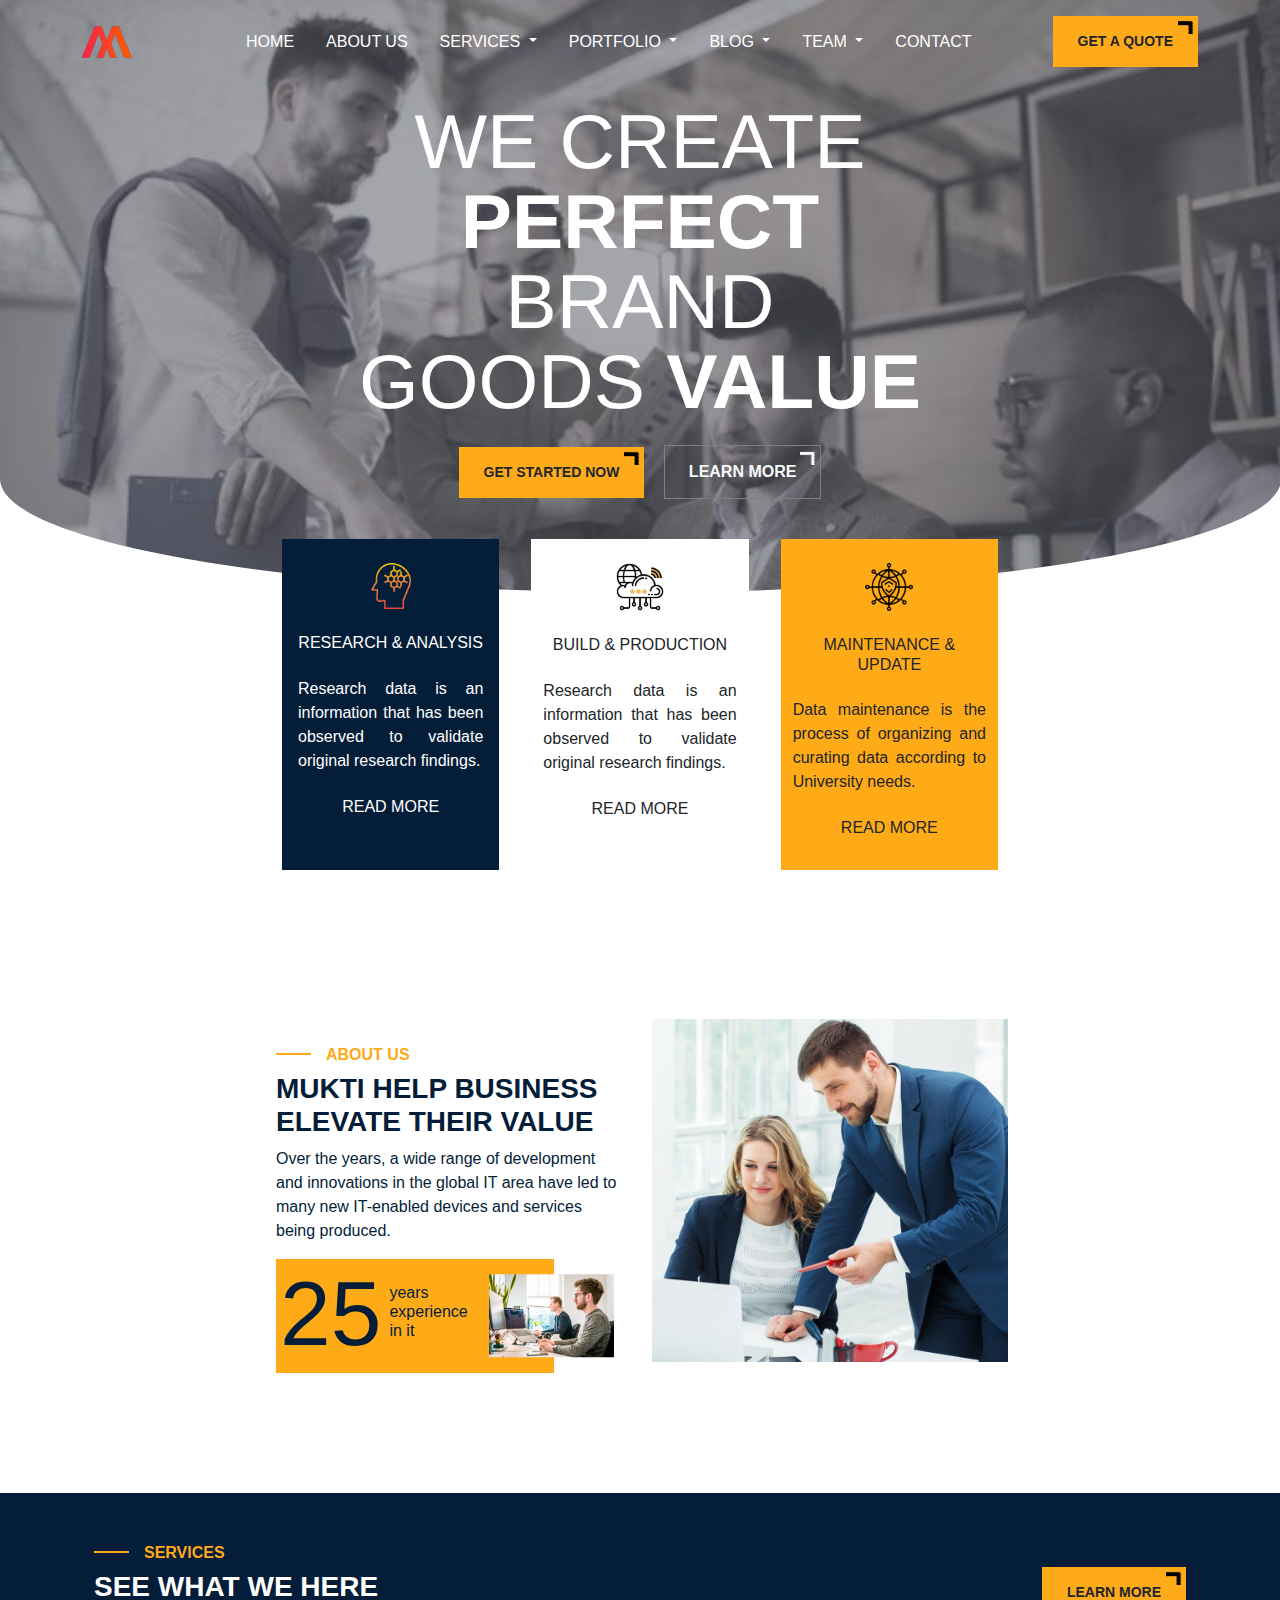
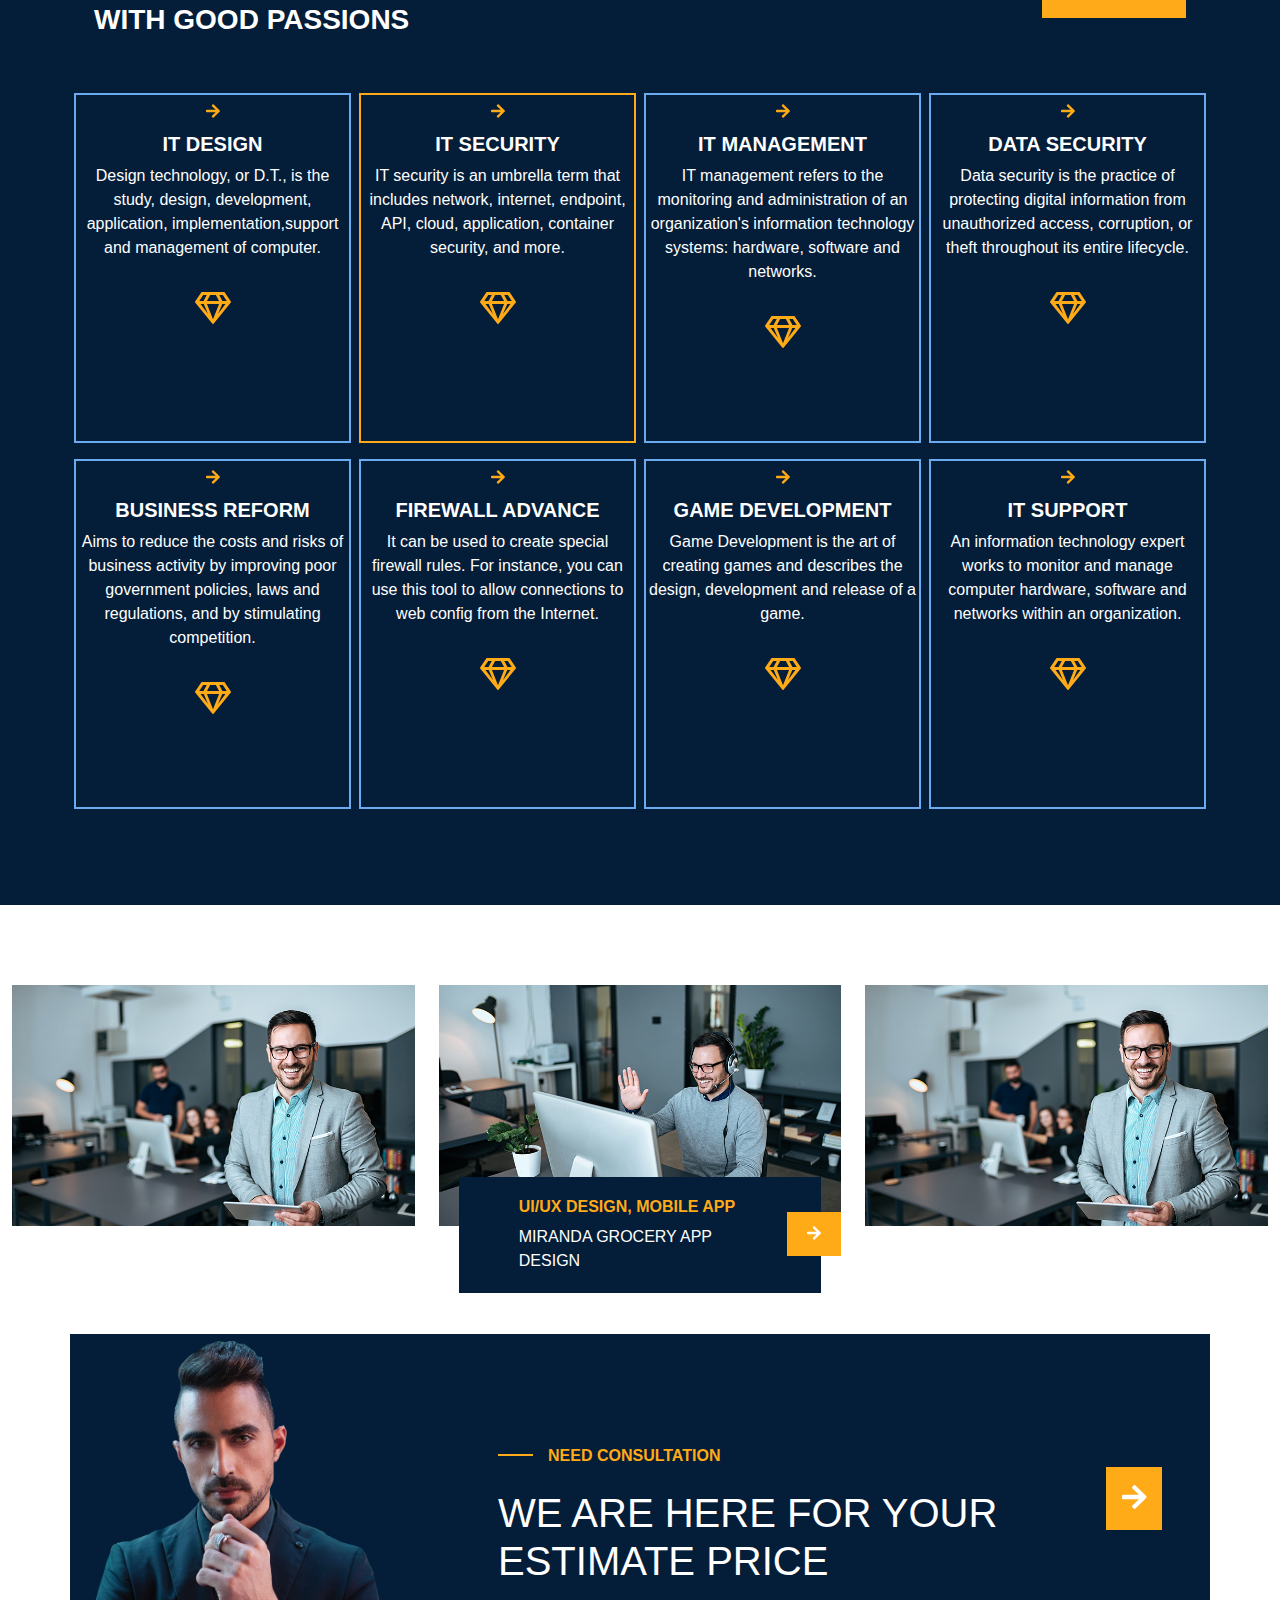
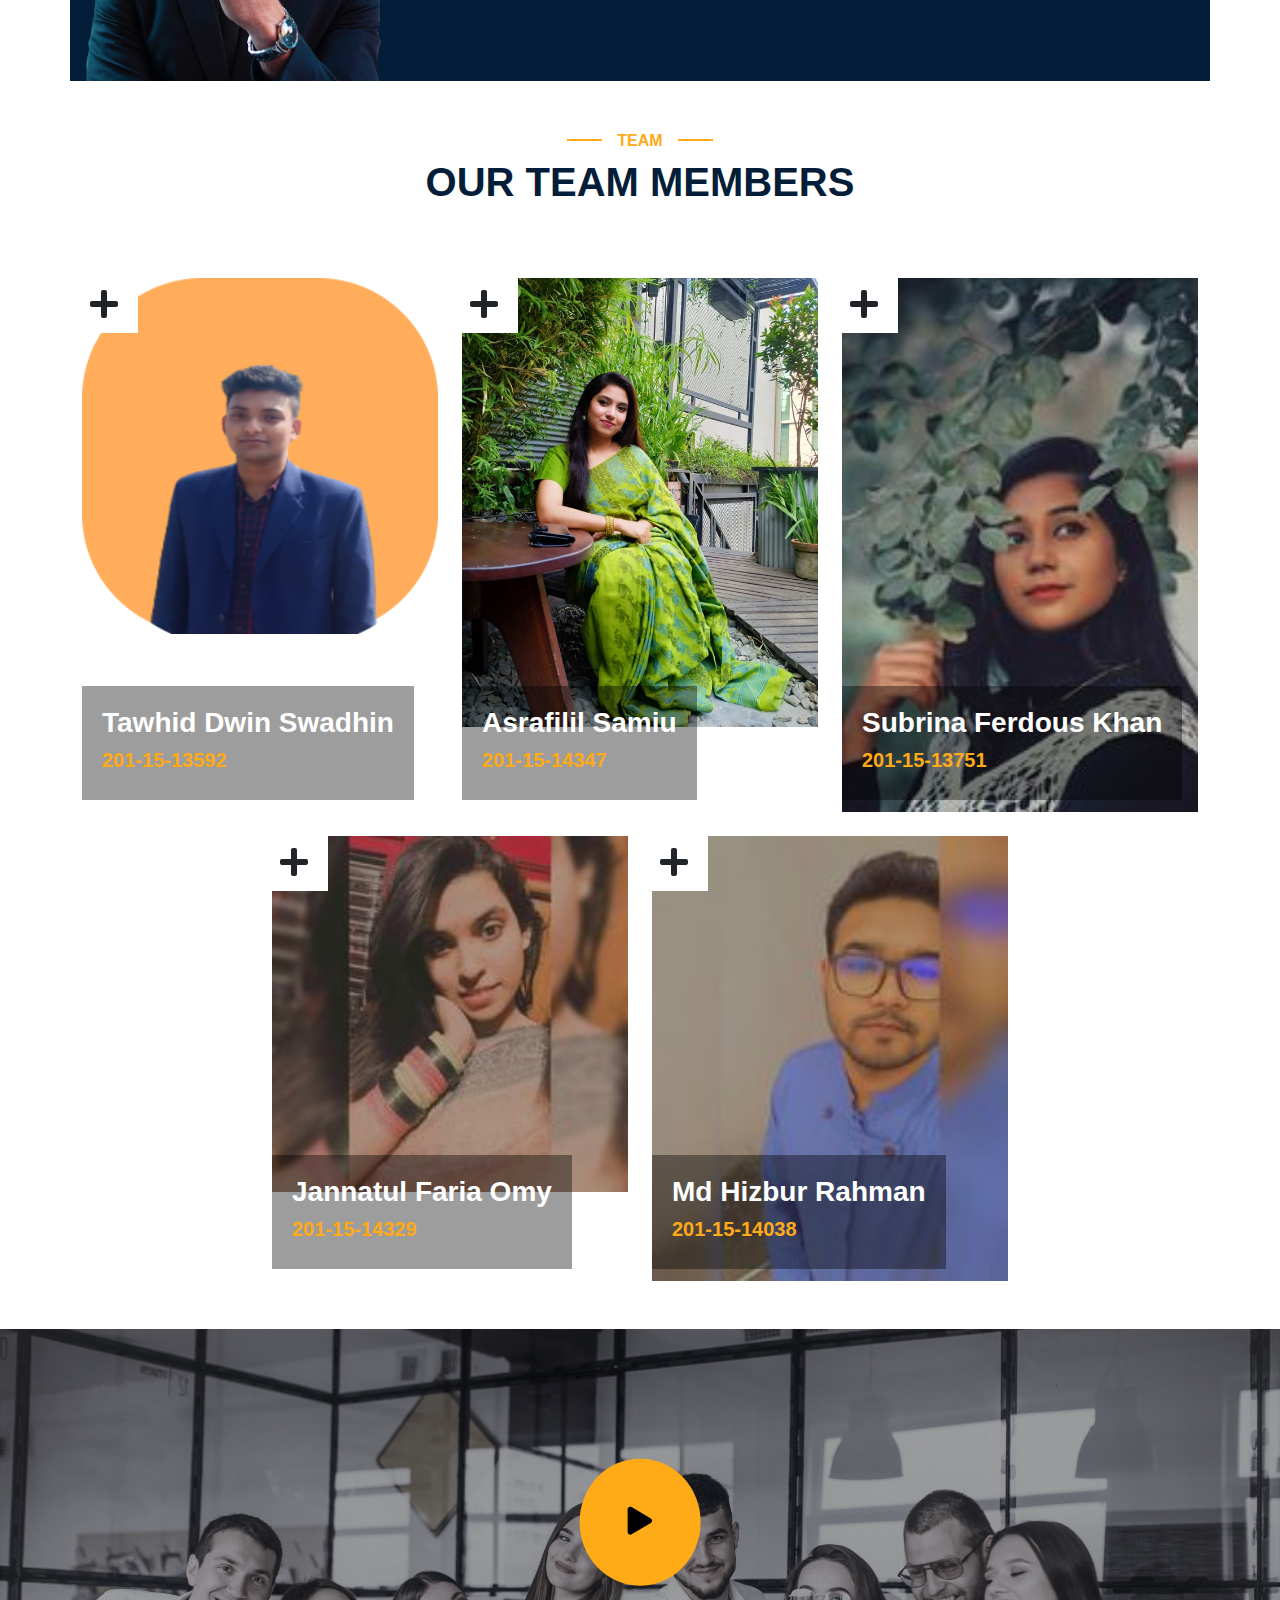
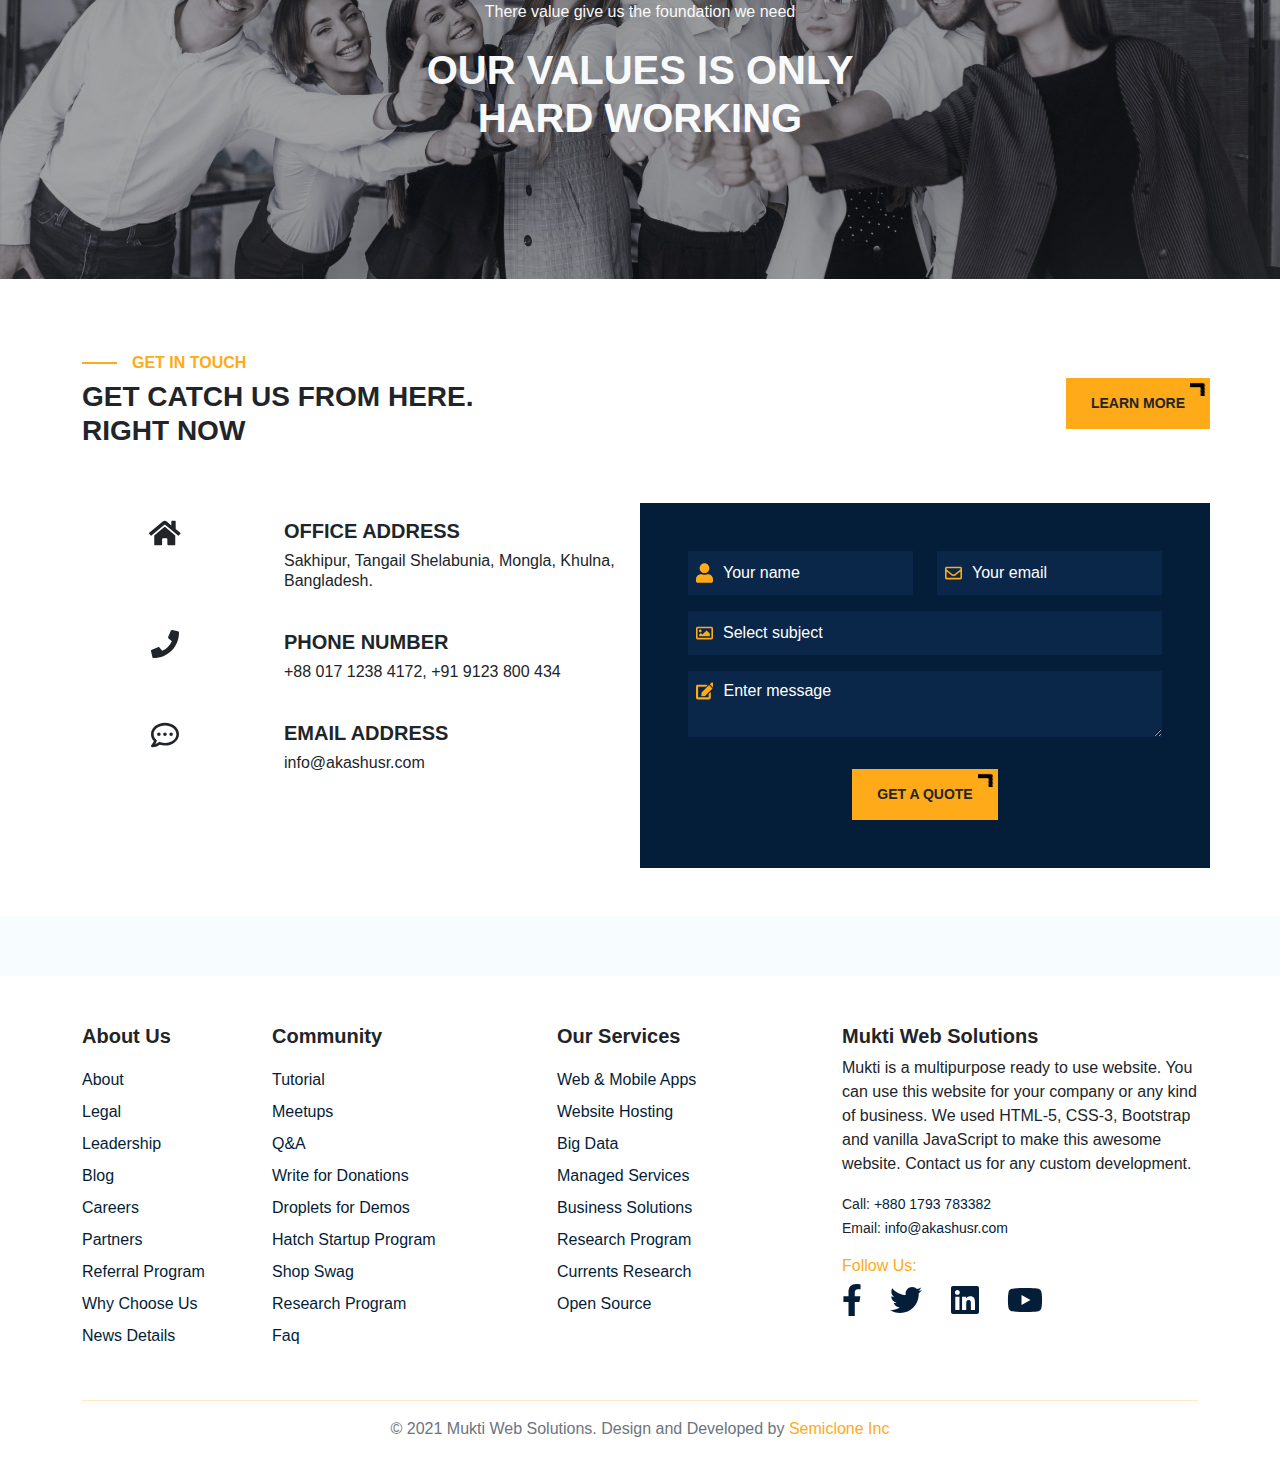
==== commit 832ffc2d: "team page created" ====
--- a/Index.html
+++ b/Index.html
@@ -359,47 +359,47 @@
         </div>
         <div class="row justify-content-center mt-5">
           <div class="col-md-4 position-relative  gy-4">
-            <img src="./Assets/Images/profile1.jpg" alt="" class="position-relative w-100">
+            <img src="./Assets/Images/shape-3.png" alt="" class="position-relative w-100">
             <span class="plus-hover position-absolute"><i class="fas fa-plus fa-2x"></i></span>
             <div class="img-content position-absolute">
-              <h3 class="fw-bold text-white">ROSA D WILLIAM</h3>
-              <h5 class="mukti-default-color fw-bold">FOUNDER & CEO</h5>
+              <h3 class="fw-bold text-white">Tawhid Dwin Swadhin</h3>
+              <h5 class="mukti-default-color fw-bold">201-15-13592</h5>
             </div>
           </div>
 
           <div class="col-md-4 position-relative gy-4">
-            <img src="./Assets/Images/profile3.jpg" alt="" class="position-relative w-100">
+            <img src="./Assets/Images/samiu.jpg" alt="" class="position-relative w-100">
             <span class="plus-hover position-absolute"><i class="fas fa-plus fa-2x"></i></span>
             <div class="img-content position-absolute">
-              <h3 class="fw-bold text-white">FARDIN S WILLIAM</h3>
-              <h5 class="mukti-default-color fw-bold">SELLS & MARKETING</h5>
+              <h3 class="fw-bold text-white">Asrafilil Samiu</h3>
+              <h5 class="mukti-default-color fw-bold">201-15-14347</h5>
             </div>
           </div>
 
           <div class="col-md-4 position-relative  gy-4">
-            <img src="./Assets/Images/akashusr.jpg" alt="" class="position-relative w-100">
+            <img src="./Assets/Images/subrina.jpg" alt="" class="position-relative w-100">
             <span class="plus-hover position-absolute"><i class="fas fa-plus fa-2x"></i></span>
             <div class="img-content position-absolute">
-              <h3 class="fw-bold text-white">Akash Ahmed</h3>
-              <h5 class="mukti-default-color fw-bold">HR MANAGEMENT</h5>
+              <h3 class="fw-bold text-white">Subrina Ferdous Khan</h3>
+              <h5 class="mukti-default-color fw-bold">201-15-13751</h5>
             </div>
           </div>
 
           <div class="col-md-4 position-relative gy-4">
-            <img src="./Assets/Images/office-man2 - Copy.jpg" alt="" class="position-relative w-100">
+            <img src="./Assets/Images/omy.jpg" alt="" class="position-relative w-100">
             <span class="plus-hover position-absolute"><i class="fas fa-plus fa-2x"></i></span>
             <div class="img-content position-absolute">
-              <h3 class="fw-bold text-white">AKASHIYA FOKA FOKA</h3>
-              <h5 class="mukti-default-color fw-bold">THEM LEADER</h4>
+              <h3 class="fw-bold text-white">Jannatul Faria Omy</h3>
+              <h5 class="mukti-default-color fw-bold">201-15-14329</h4>
             </div>
           </div>
 
           <div class="col-md-4 position-relative gy-4">
-            <img src="./Assets/Images/profile5.jpg" alt="" class="position-relative w-100">
+            <img src="./Assets/Images/hizbur.jpg" alt="" class="position-relative w-100">
             <span class="plus-hover position-absolute"><i class="fas fa-plus fa-2x"></i></span>
             <div class="img-content position-absolute">
-              <h3 class="fw-bold text-white">HIMALAYA D PASTUN</h3>
-              <h5 class="mukti-default-color fw-bold">DEVELOPER</h5>
+              <h3 class="fw-bold text-white">Md Hizbur Rahman</h3>
+              <h5 class="mukti-default-color fw-bold">201-15-14038</h5>
             </div>
           </div>
         </div>
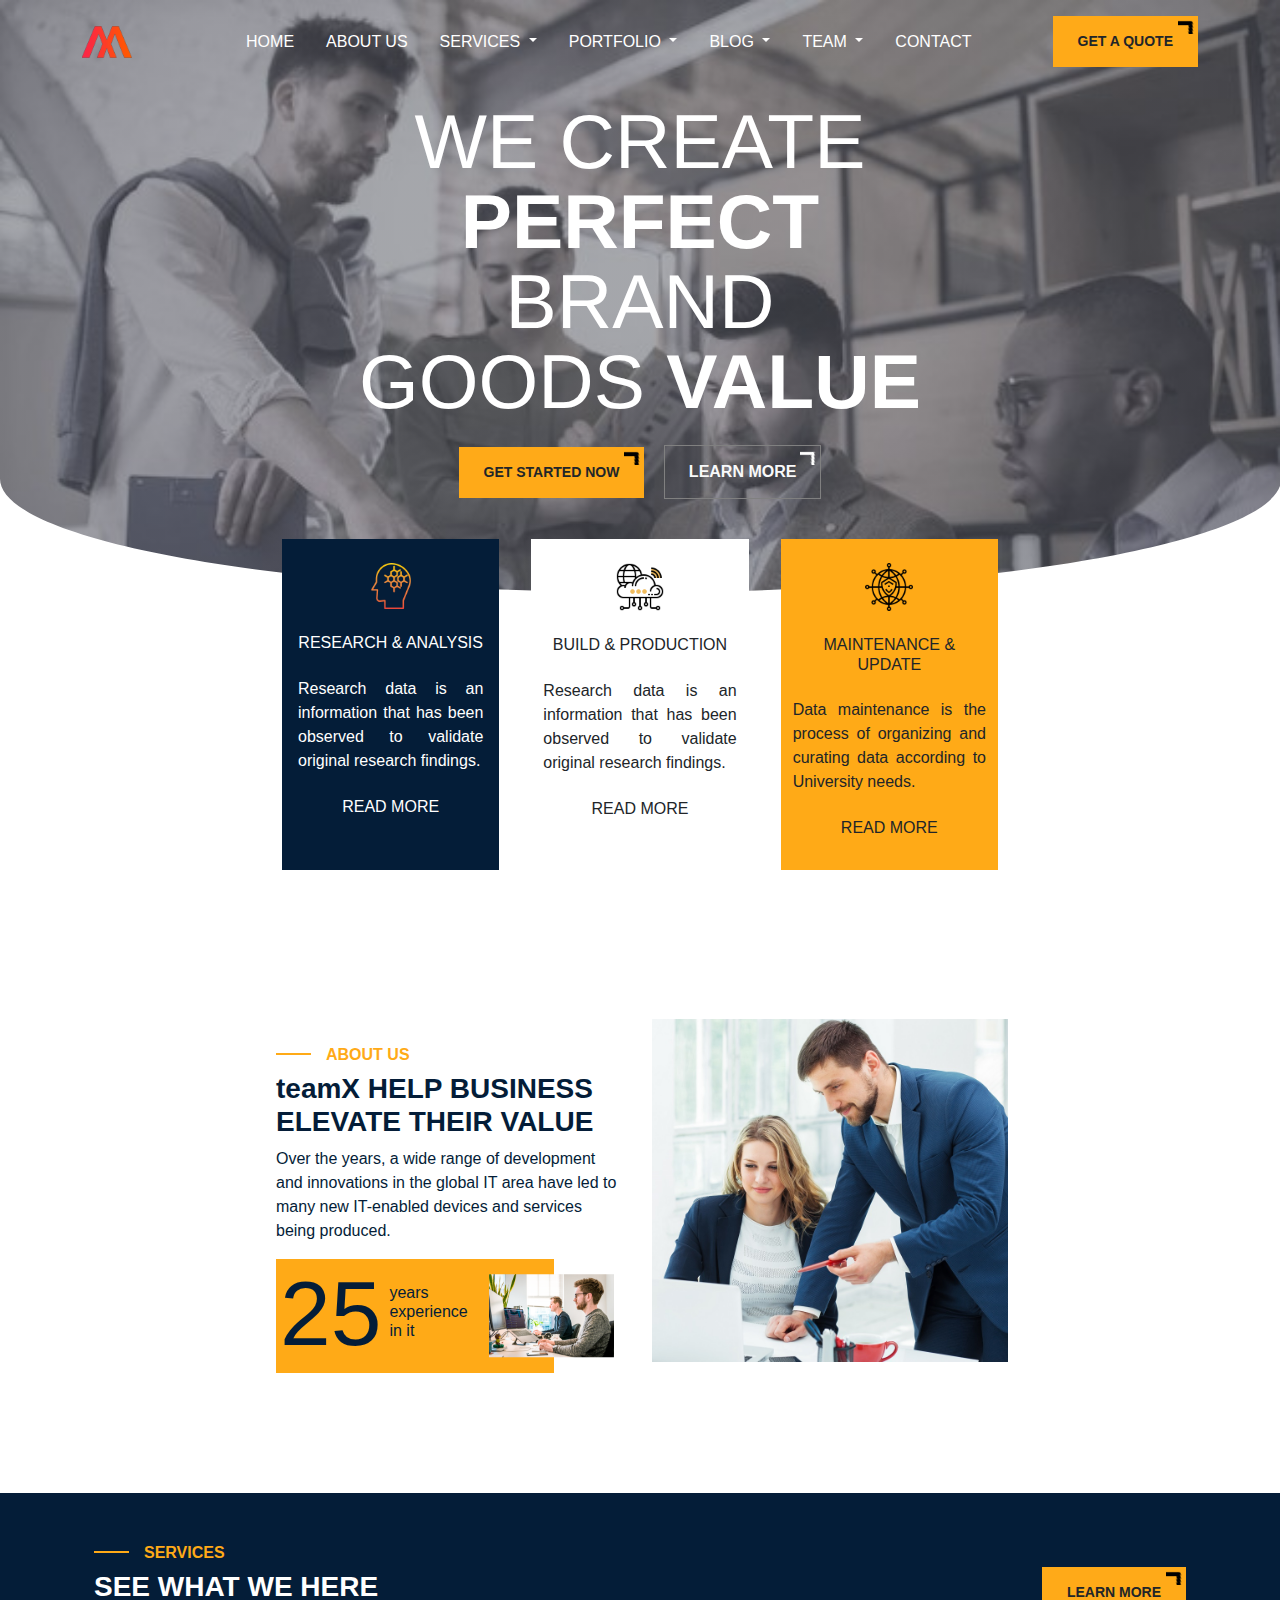
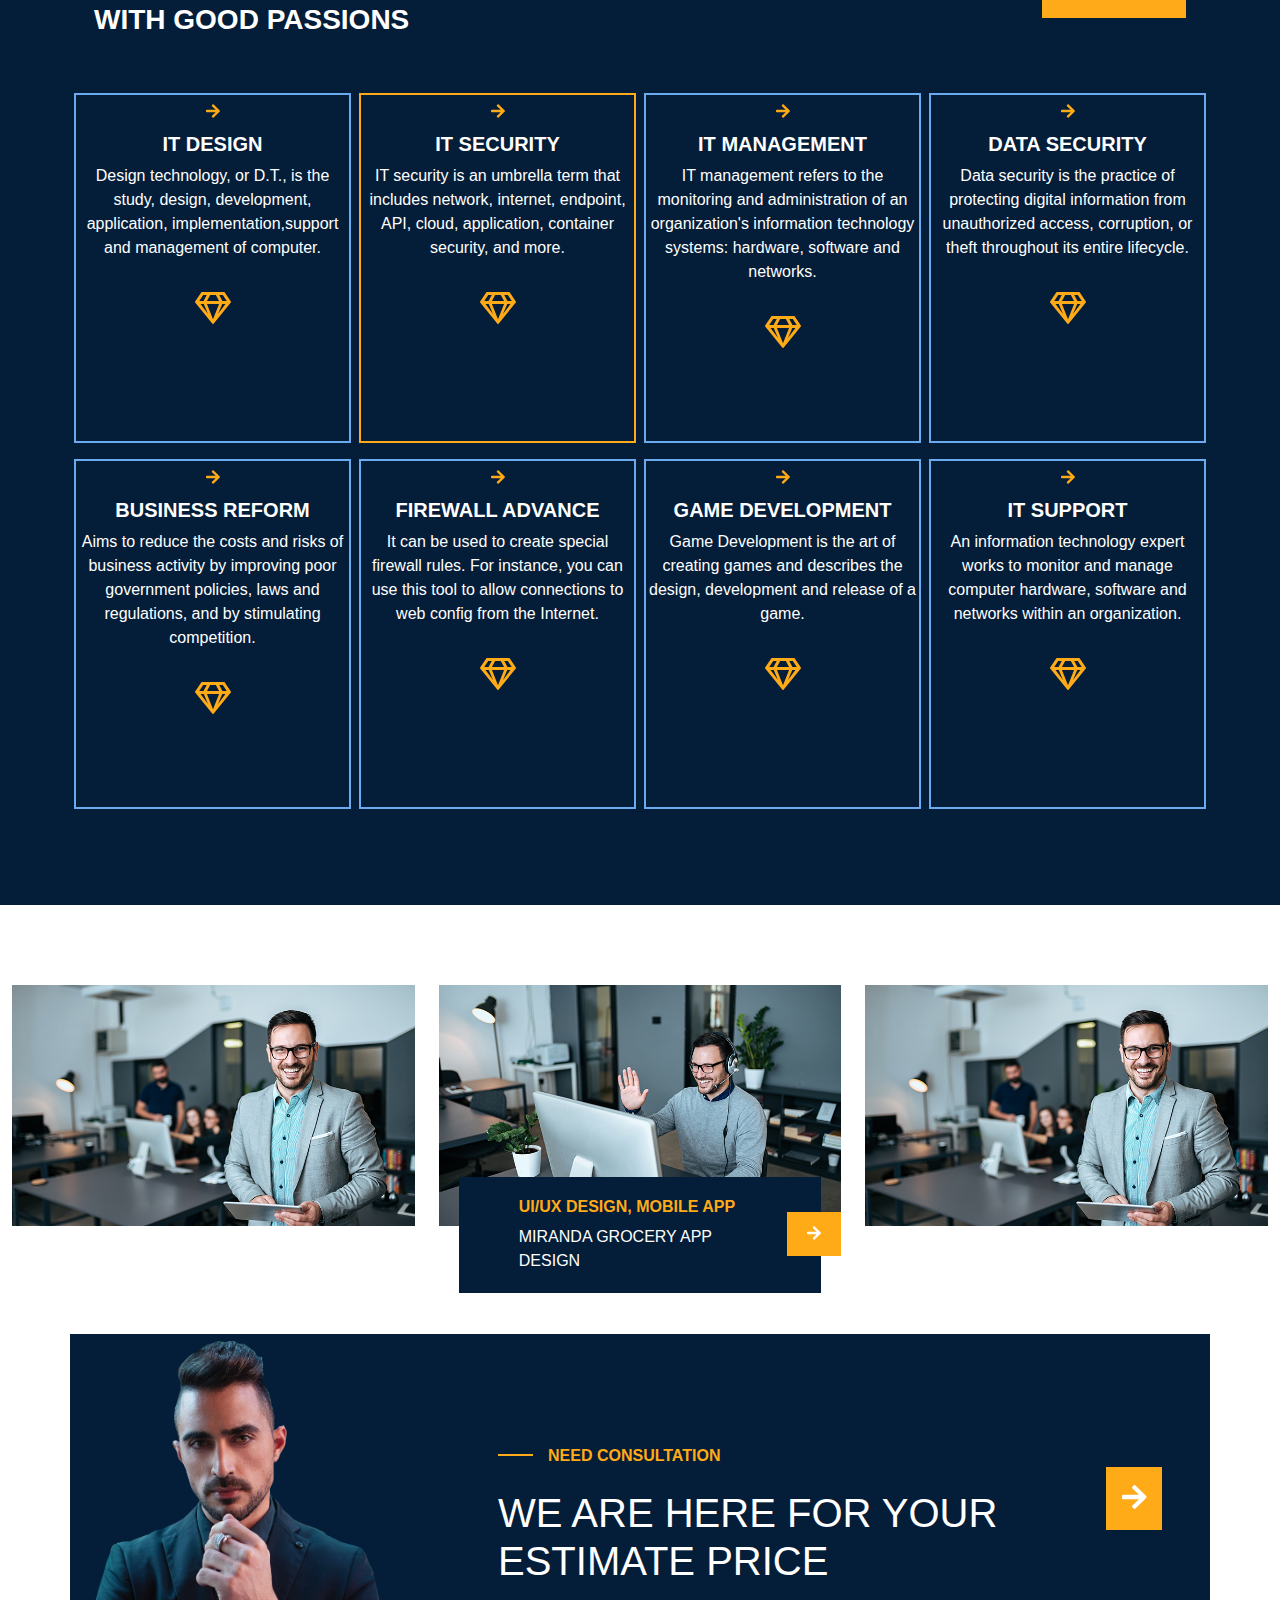
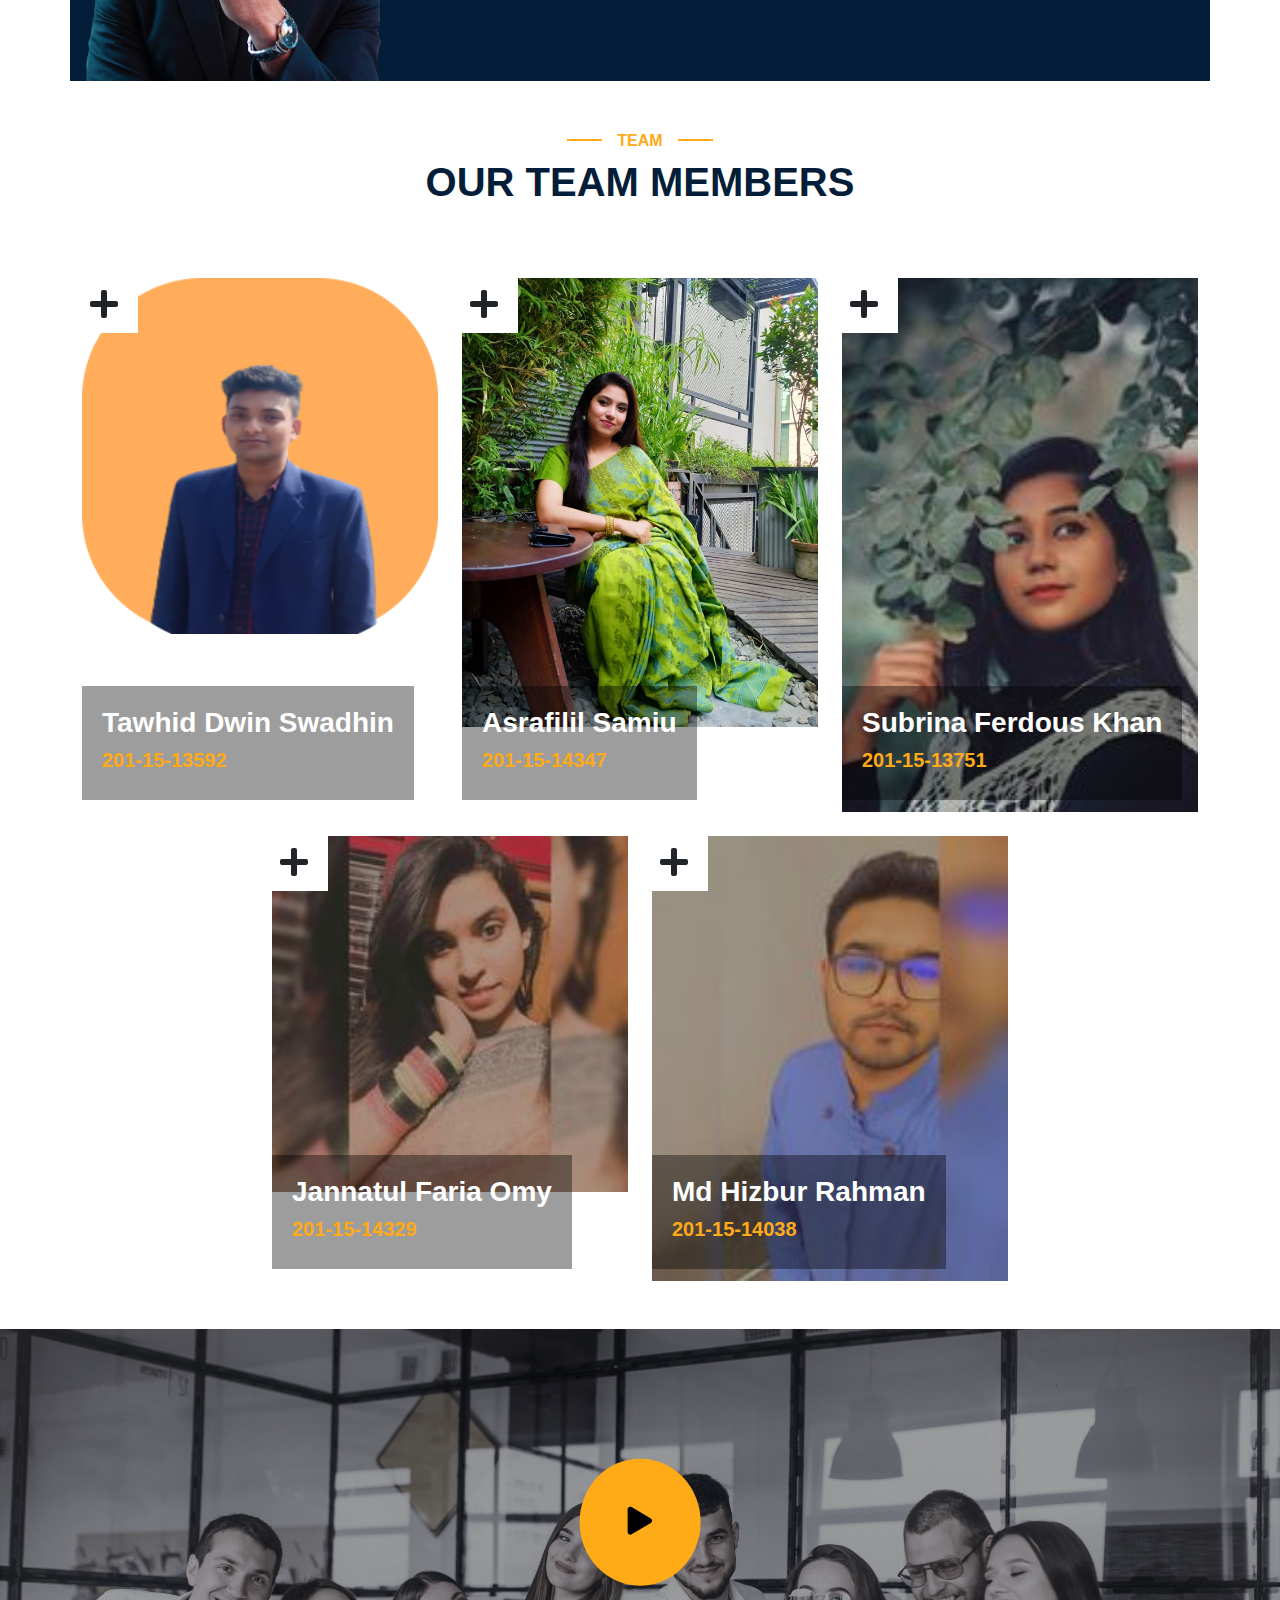
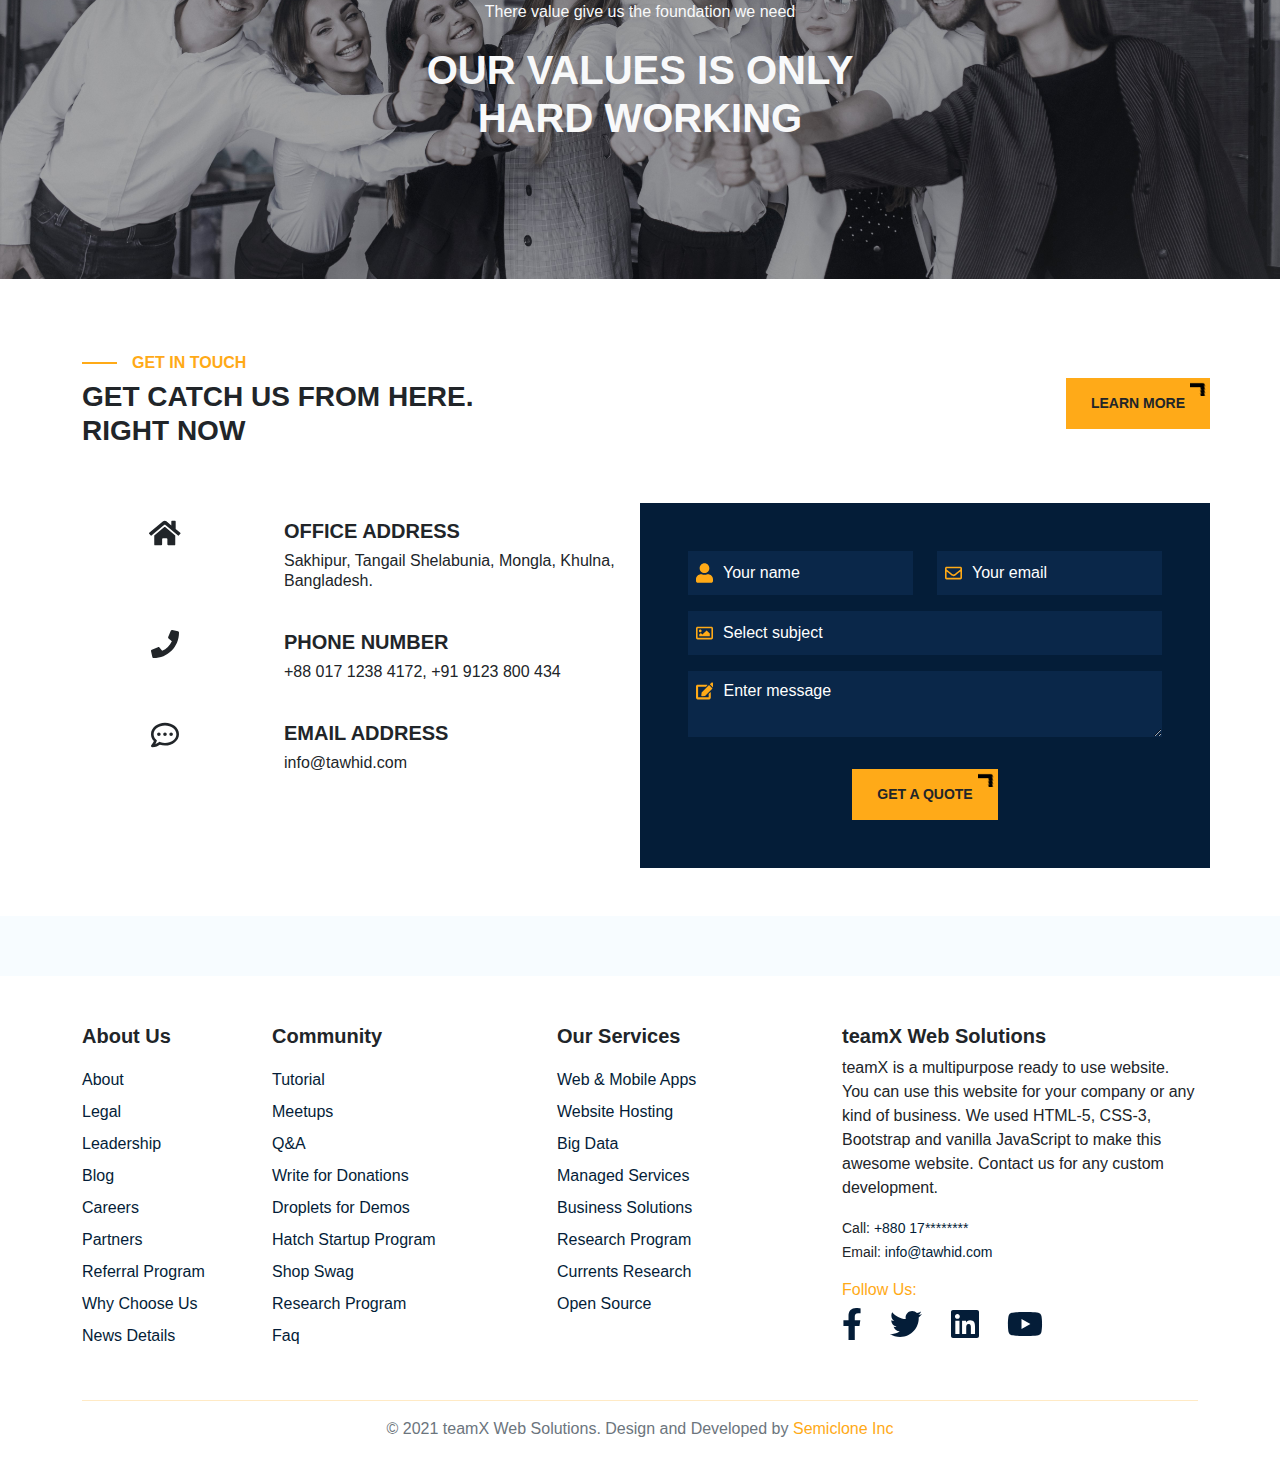
==== commit 4def812f: "weather page added" ====
--- a/Index.html
+++ b/Index.html
@@ -12,7 +12,7 @@
   <link rel="stylesheet" href="Assets/CSS/bootstrap.min.css" />
   <link rel="stylesheet" href="Assets/CSS/all.min.css" />
   <!-- end stylesheet area -->
-  <title>Mukti</title>
+  <title>teamX</title>
 </head>
 
 <body>
@@ -119,13 +119,13 @@
     <!-- date research card start here -->
     <div class="overflow-hidden card-position py-sm-3">
       <div class="row justify-content-center">
-        <div class="col-md-2 px-3 mx-3 text-center bg-mukti-default-color text-white gy-2">
+        <div class="col-md-2 px-3 mx-3 text-center bg-teamX-default-color text-white gy-2">
 
           <img src="./Assets/Images/cells.png" class="img-fluid my-4" alt="" />
           <h6 class="mb-4">RESEARCH & ANALYSIS</h6>
           <p class="text-justify">Research data is an information that has been observed to validate original research
             findings.</p>
-          <button class="btn mb-4 border-0 bg-mukti-default-color text-white">READ MORE</button>
+          <button class="btn mb-4 border-0 bg-teamX-default-color text-white">READ MORE</button>
         </div>
         <div class="col-md-2 mx-3 text-center bg-white  gy-2">
           <img src="./Assets/Images/cloud-network.png" class="img-fluid my-4" alt="" />
@@ -135,7 +135,7 @@
 
           <button class="btn mb-4 bg-white border-0 ">READ MORE</button>
         </div>
-        <div class="col-md-2 mx-3 text-center bg-mukti-text-color gy-2">
+        <div class="col-md-2 mx-3 text-center bg-teamX-text-color gy-2">
           <img src="./Assets/Images/data-protection.png" class="img-fluid my-4" alt="" />
           <h6 class="mb-4">MAINTENANCE & UPDATE</h6>
           <p class="text-justify">Data maintenance is the process of organizing and curating data according to
@@ -152,16 +152,16 @@
         <div class="row my-5 justify-content-center pb-5">
           <div class="col-md-4 my-2 p-3">
             <h6 class="title-tag-one fw-bold">ABOUT US</h6>
-            <h3 class="fw-bold mukti-text-color"> MUKTI HELP BUSINESS ELEVATE THEIR VALUE</h3>
-            <p class="mukti-text-color">
+            <h3 class="fw-bold teamX-text-color"> teamX HELP BUSINESS ELEVATE THEIR VALUE</h3>
+            <p class="teamX-text-color">
               Over the years, a wide range of development and innovations in the
               global IT area have led to many new IT-enabled devices and
               services being produced.
             </p>
             <div class="
                 experience-box
-                bg-mukti-text-color
-                mukti-text-color
+                bg-teamX-text-color
+                teamX-text-color
                 d-flex
                 justify-content-between
                 align-content-center
@@ -191,7 +191,7 @@
     <!-- about us end here -->
 
     <!-- services start here -->
-    <section class="my-5 bg-mukti-default-color">
+    <section class="my-5 bg-teamX-default-color">
       <div class="container">
         <div class="row justify-content-center py-5">
           <div class="row dd-flex justify-content-between  align-content-sm-center mx-0 align-items-center pb-5">
@@ -213,88 +213,88 @@
             <div class="row gy-3">
               <div class="col-lg-3 col-md-6 col-sm-12 gx-2">
                 <div class="home-service-card">
-                  <i class="fas fa-arrow-right mukti-default-color mt-2"></i>
+                  <i class="fas fa-arrow-right teamX-default-color mt-2"></i>
                   <h5 class=" mt-2 fw-bold">IT DESIGN</h5>
                   <p>Design technology, or D.T., is the study, design, development, application,
                     implementation,support and management of computer.</p>
-                  <i class="far fa-gem mukti-default-color mt-3 fa-2x"></i>
+                  <i class="far fa-gem teamX-default-color mt-3 fa-2x"></i>
                 </div>
               </div>
               <div class=" col-lg-3 col-md-6 col-sm-12 gx-2">
                 <div class="home-service-card active-card">
-                  <i class="fas fa-arrow-right mukti-default-color mt-2"></i>
+                  <i class="fas fa-arrow-right teamX-default-color mt-2"></i>
                   <h5 class=" mt-2 fw-bold">IT SECURITY</h5>
                   <p>
                     IT security is an umbrella term that includes network, internet, endpoint, API, cloud,
                     application, container security, and more.
                   </p>
-                  <i class="far fa-gem mukti-default-color mt-3 fa-2x"></i>
+                  <i class="far fa-gem teamX-default-color mt-3 fa-2x"></i>
                 </div>
               </div>
               <div class="col-lg-3 col-md-6 col-sm-12 gx-2">
                 <div class="home-service-card">
-                  <i class="fas fa-arrow-right mukti-default-color mt-2"></i>
+                  <i class="fas fa-arrow-right teamX-default-color mt-2"></i>
                   <h5 class=" mt-2 fw-bold">IT MANAGEMENT</h5>
                   <p>
                     IT management refers to the monitoring and administration of an organization's information
                     technology systems: hardware, software and networks.
                   </p>
-                  <i class="far fa-gem mukti-default-color mt-3 fa-2x"></i>
+                  <i class="far fa-gem teamX-default-color mt-3 fa-2x"></i>
                 </div>
               </div>
               <div class="col-lg-3 col-md-6 col-sm-12 gx-2">
                 <div class="home-service-card">
-                  <i class="fas fa-arrow-right mukti-default-color mt-2"></i>
+                  <i class="fas fa-arrow-right teamX-default-color mt-2"></i>
                   <h5 class=" mt-2 fw-bold">DATA SECURITY</h5>
                   <p>
                     Data security is the practice of protecting digital information from unauthorized access,
                     corruption, or theft throughout its entire lifecycle.
                   </p>
-                  <i class="far fa-gem mukti-default-color mt-3 fa-2x"></i>
+                  <i class="far fa-gem teamX-default-color mt-3 fa-2x"></i>
                 </div>
               </div>
               <div class="col-lg-3 col-md-6 col-sm-12 gx-2">
                 <div class="home-service-card">
-                  <i class="fas fa-arrow-right mukti-default-color mt-2"></i>
+                  <i class="fas fa-arrow-right teamX-default-color mt-2"></i>
                   <h5 class=" mt-2 fw-bold">BUSINESS REFORM</h5>
                   <p>
                     Aims to reduce the costs and risks of business activity by improving poor government policies,
                     laws and regulations, and by stimulating competition.
                   </p>
-                  <i class="far fa-gem mukti-default-color mt-3 fa-2x"></i>
+                  <i class="far fa-gem teamX-default-color mt-3 fa-2x"></i>
                 </div>
               </div>
               <div class="col-lg-3 col-md-6 col-sm-12 gx-2">
                 <div class="home-service-card">
-                  <i class="fas fa-arrow-right mukti-default-color mt-2"></i>
+                  <i class="fas fa-arrow-right teamX-default-color mt-2"></i>
                   <h5 class=" mt-2 fw-bold">FIREWALL ADVANCE</h5>
                   <p>
                     It can be used to create special firewall rules. For instance, you can use this tool to allow
                     connections to web config from the Internet.
                   </p>
-                  <i class="far fa-gem mukti-default-color mt-3 fa-2x"></i>
+                  <i class="far fa-gem teamX-default-color mt-3 fa-2x"></i>
                 </div>
               </div>
               <div class="col-lg-3 col-md-6 col-sm-12 gx-2">
                 <div class="home-service-card">
-                  <i class="fas fa-arrow-right mukti-default-color mt-2"></i>
+                  <i class="fas fa-arrow-right teamX-default-color mt-2"></i>
                   <h5 class=" mt-2 fw-bold">GAME DEVELOPMENT</h5>
                   <p>
                     Game Development is the art of creating games and describes the design, development and release of
                     a game.
                   </p>
-                  <i class="far fa-gem mukti-default-color mt-3 fa-2x"></i>
+                  <i class="far fa-gem teamX-default-color mt-3 fa-2x"></i>
                 </div>
               </div>
               <div class="col-lg-3 col-md-6 col-sm-12 gx-2">
                 <div class="home-service-card">
-                  <i class="fas fa-arrow-right mukti-default-color mt-2"></i>
+                  <i class="fas fa-arrow-right teamX-default-color mt-2"></i>
                   <h5 class=" mt-2 fw-bold">IT SUPPORT</h5>
                   <p>
                     An information technology expert works to monitor and manage computer hardware, software and
                     networks within an organization.
                   </p>
-                  <i class="far fa-gem mukti-default-color mt-3 fa-2x"></i>
+                  <i class="far fa-gem teamX-default-color mt-3 fa-2x"></i>
                 </div>
               </div>
             </div>
@@ -316,12 +316,12 @@
                 <img src="Assets/Images/blog-standard1.jpg" alt="" />
               </div>
 
-              <div class="second-img-footer bg-mukti-default-color">
-                <h6 class="mukti-default-color fw-bold">UI/UX DESIGN, MOBILE APP</h6>
+              <div class="second-img-footer bg-teamX-default-color">
+                <h6 class="teamX-default-color fw-bold">UI/UX DESIGN, MOBILE APP</h6>
 
                 <a href="#" class="text-white text-decoration-none">MIRANDA GROCERY APP DESIGN</a>
 
-                <a href="/Services.html" class="right-arrow bg-mukti-text-color"><i class="fas fa-arrow-right"></i></a>
+                <a href="/Services.html" class="right-arrow bg-teamX-text-color"><i class="fas fa-arrow-right"></i></a>
               </div>
             </div>
           </div>
@@ -332,18 +332,18 @@
       </div>
     </section>
 
-    <section class="container bg-mukti-default-color home-need-banner">
+    <section class="container bg-teamX-default-color home-need-banner">
       <div class="row">
         <div class="col-md-4 pt-3 position-relative">
           <img src="./Assets/Images/pro1.png" alt="" class="img-fluid home-banner-man" />
         </div>
         <div class="col-md-8 mt-5 p-5 d-xl-flex d-lg-flex d-md-flex">
           <div>
-            <h6 class="title-tag-one mukti-default-color mt-3 title-text">NEED CONSULTATION</h6>
+            <h6 class="title-tag-one teamX-default-color mt-3 title-text">NEED CONSULTATION</h6>
             <h2 class="text-white mt-3 mb-5 fs-1">WE ARE HERE FOR YOUR ESTIMATE PRICE</h2>
           </div>
           <div class="mt-5">
-            <a href="/Contact_Us.html" class=" bg-mukti-text-color text-white p-3 fs-3"><i
+            <a href="/Contact_Us.html" class=" bg-teamX-text-color text-white p-3 fs-3"><i
                 class="fas fa-arrow-right"></i></a>
           </div>
         </div>
@@ -354,8 +354,8 @@
     <section class="pt-5 pb-5">
       <div class="container">
         <div class="text-center">
-          <h4 class="title-tag mukti-default-color fw-bold">TEAM</h4>
-          <h1 class="mukti-text-color fw-bold fs-1">OUR TEAM MEMBERS</h1>
+          <h4 class="title-tag teamX-default-color fw-bold">TEAM</h4>
+          <h1 class="teamX-text-color fw-bold fs-1">OUR TEAM MEMBERS</h1>
         </div>
         <div class="row justify-content-center mt-5">
           <div class="col-md-4 position-relative  gy-4">
@@ -363,7 +363,7 @@
             <span class="plus-hover position-absolute"><i class="fas fa-plus fa-2x"></i></span>
             <div class="img-content position-absolute">
               <h3 class="fw-bold text-white">Tawhid Dwin Swadhin</h3>
-              <h5 class="mukti-default-color fw-bold">201-15-13592</h5>
+              <h5 class="teamX-default-color fw-bold">201-15-13592</h5>
             </div>
           </div>
 
@@ -372,7 +372,7 @@
             <span class="plus-hover position-absolute"><i class="fas fa-plus fa-2x"></i></span>
             <div class="img-content position-absolute">
               <h3 class="fw-bold text-white">Asrafilil Samiu</h3>
-              <h5 class="mukti-default-color fw-bold">201-15-14347</h5>
+              <h5 class="teamX-default-color fw-bold">201-15-14347</h5>
             </div>
           </div>
 
@@ -381,7 +381,7 @@
             <span class="plus-hover position-absolute"><i class="fas fa-plus fa-2x"></i></span>
             <div class="img-content position-absolute">
               <h3 class="fw-bold text-white">Subrina Ferdous Khan</h3>
-              <h5 class="mukti-default-color fw-bold">201-15-13751</h5>
+              <h5 class="teamX-default-color fw-bold">201-15-13751</h5>
             </div>
           </div>
 
@@ -390,7 +390,7 @@
             <span class="plus-hover position-absolute"><i class="fas fa-plus fa-2x"></i></span>
             <div class="img-content position-absolute">
               <h3 class="fw-bold text-white">Jannatul Faria Omy</h3>
-              <h5 class="mukti-default-color fw-bold">201-15-14329</h4>
+              <h5 class="teamX-default-color fw-bold">201-15-14329</h4>
             </div>
           </div>
 
@@ -399,7 +399,7 @@
             <span class="plus-hover position-absolute"><i class="fas fa-plus fa-2x"></i></span>
             <div class="img-content position-absolute">
               <h3 class="fw-bold text-white">Md Hizbur Rahman</h3>
-              <h5 class="mukti-default-color fw-bold">201-15-14038</h5>
+              <h5 class="teamX-default-color fw-bold">201-15-14038</h5>
             </div>
           </div>
         </div>
@@ -470,31 +470,31 @@
               </div>
               <div class="col-md-8 px-4 text-lg-start text-md-start">
                 <h5 class="fw-bold">EMAIL ADDRESS</h5>
-                <h6>info@akashusr.com</h6>
-              </div>
-            </div>
-
-          </div>
-
-          <div class="col-md-6 bg-mukti-default-color p-5 ">
+                <h6>info@tawhid.com</h6>
+              </div>
+            </div>
+
+          </div>
+
+          <div class="col-md-6 bg-teamX-default-color p-5 ">
             <form action="" className="w-100">
               <div class="row">
                 <div class="col-md-6  mb-3 d-flex">
-                  <i class="fas fa-user form-icon ps-2 mukti-default-color img-fluid"></i>
+                  <i class="fas fa-user form-icon ps-2 teamX-default-color img-fluid"></i>
                   <input type="text" placeholder="Your name" class="contact-input2">
                 </div>
                 <div class="col-md-6 mb-3 d-flex">
-                  <i class="far fa-envelope form-icon ps-2 mukti-default-color img-fluid"></i>
+                  <i class="far fa-envelope form-icon ps-2 teamX-default-color img-fluid"></i>
                   <input type="email" placeholder="Your email" class="contact-input2">
                 </div>
               </div>
               <div class="w-100 mb-3 d-flex">
-                <i class="far fa-image form-icon ps-2 mukti-default-color img-fluid"></i>
+                <i class="far fa-image form-icon ps-2 teamX-default-color img-fluid"></i>
                 <input type="email" placeholder="Select subject" class="contact-input2 ">
               </div>
               <div class="w-100 mb-3 d-flex">
                 <div class="form-icon2 pt-2">
-                  <i class="fas fa-edit fs-4 ps-2 mukti-default-color"></i>
+                  <i class="fas fa-edit fs-4 ps-2 teamX-default-color"></i>
                 </div>
                 <textarea class=" contact-input2  border-0 pt-2 ">Enter message</textarea>
               </div>
@@ -574,12 +574,12 @@
 
           <div class="col-md-4 col-sm-6 footer-social-icon">
 
-            <h5 class="fw-bold">Mukti Web Solutions</h5>
-            <P>Mukti is a multipurpose ready to use website. You can use this website for your company or any kind of
+            <h5 class="fw-bold">teamX Web Solutions</h5>
+            <P>teamX is a multipurpose ready to use website. You can use this website for your company or any kind of
               business. We used HTML-5, CSS-3, Bootstrap and vanilla JavaScript to make this awesome website. Contact us
               for any custom development.</P>
-            <small>Call: <a href="tel:+8801793783382">+880 1793 783382</a></small> <br>
-            <small>Email: <a href="mailto:info@akashusr.com">info@akashusr.com</a></small>
+            <small>Call: <a href="tel:+8801793783382">+880 17********</a></small> <br>
+            <small>Email: <a href="mailto:info@tawhid.com">info@tawhid.com</a></small>
             <h6 class="mt-3">Follow Us:</h6>
             <a href=""><i class="fab fa-facebook-f me-4 fa-2x"></i></a>
             <a href=""><i class="fab fa-twitter me-4 fa-2x "></i> </a>
@@ -590,10 +590,10 @@
 
       <!-- Sub Footer -->
       <section class="container">
-        <hr class="mukti-default-color">
+        <hr class="teamX-default-color">
         <div>
-          <p class="text-center text-secondary">&copy; 2021 Mukti Web Solutions. Design and Developed by <a
-              class="text-decoration-none mukti-default-color" href="https://www.facebook.com/akashusr" target="_blank">Semiclone
+          <p class="text-center text-secondary">&copy; 2021 teamX Web Solutions. Design and Developed by <a
+              class="text-decoration-none teamX-default-color" href="https://www.facebook.com/tawhid" target="_blank">Semiclone
               Inc</a></p>
         </div>
       </section>
--- a/Assets/CSS/main.css
+++ b/Assets/CSS/main.css
@@ -1,65 +1,64 @@
-*{
-   margin: 0;
-   padding: 0;
-   box-sizing: border-box;
+* {
+  margin: 0;
+  padding: 0;
+  box-sizing: border-box;
 }
 :root {
-   --theme-color: #041d38;
-   --theme-color--two: #ffaa17;
+  --theme-color: #041d38;
+  --theme-color--two: #ffaa17;
 }
 
-.mukti-default-color {
-   color: var(--theme-color--two);
-}
- 
-/* Mukti Text color  */
-.mukti-text-color {        
-   color: var(--theme-color);
+.teamX-default-color {
+  color: var(--theme-color--two);
 }
 
-/* Mukti background color */
-.bg-mukti-default-color {
-   background-color: var(--theme-color);
+/* teamX Text color  */
+.teamX-text-color {
+  color: var(--theme-color);
 }
- 
-.bg-mukti-text-color {
-   background-color: var(--theme-color--two);
+
+/* teamX background color */
+.bg-teamX-default-color {
+  background-color: var(--theme-color);
+}
+
+.bg-teamX-text-color {
+  background-color: var(--theme-color--two);
 }
 
 /* footer start */
 
-.footer-link a{
-   text-decoration: none;
-   color: var(--theme-color);
+.footer-link a {
+  text-decoration: none;
+  color: var(--theme-color);
 }
-.footer-link a:focus, .footer-link a:hover {
-   color: var(--theme-color--two)
+.footer-link a:focus,
+.footer-link a:hover {
+  color: var(--theme-color--two);
 }
-.footer-social-icon h6{
-   color: var(--theme-color--two)
+.footer-social-icon h6 {
+  color: var(--theme-color--two);
 }
-.footer-social-icon a:hover{
-   color: var(--theme-color--two)
+.footer-social-icon a:hover {
+  color: var(--theme-color--two);
 }
 .footer-top-color {
-   background: #f7fcff;
-   height: 60px;
-   width:100%;
-} 
+  background: #f7fcff;
+  height: 60px;
+  width: 100%;
+}
 
 /* footer end */
 
 /* faq section */
 .bg-color {
-   background-color: #f4f9ff;
-   padding:45px !important;
- }
- .hading-cart {
-   background-color: white;
- }
- .faq-main h4{
-   font-size:20px;
- }
- /* end faq section */
-
-
+  background-color: #f4f9ff;
+  padding: 45px !important;
+}
+.hading-cart {
+  background-color: white;
+}
+.faq-main h4 {
+  font-size: 20px;
+}
+/* end faq section */
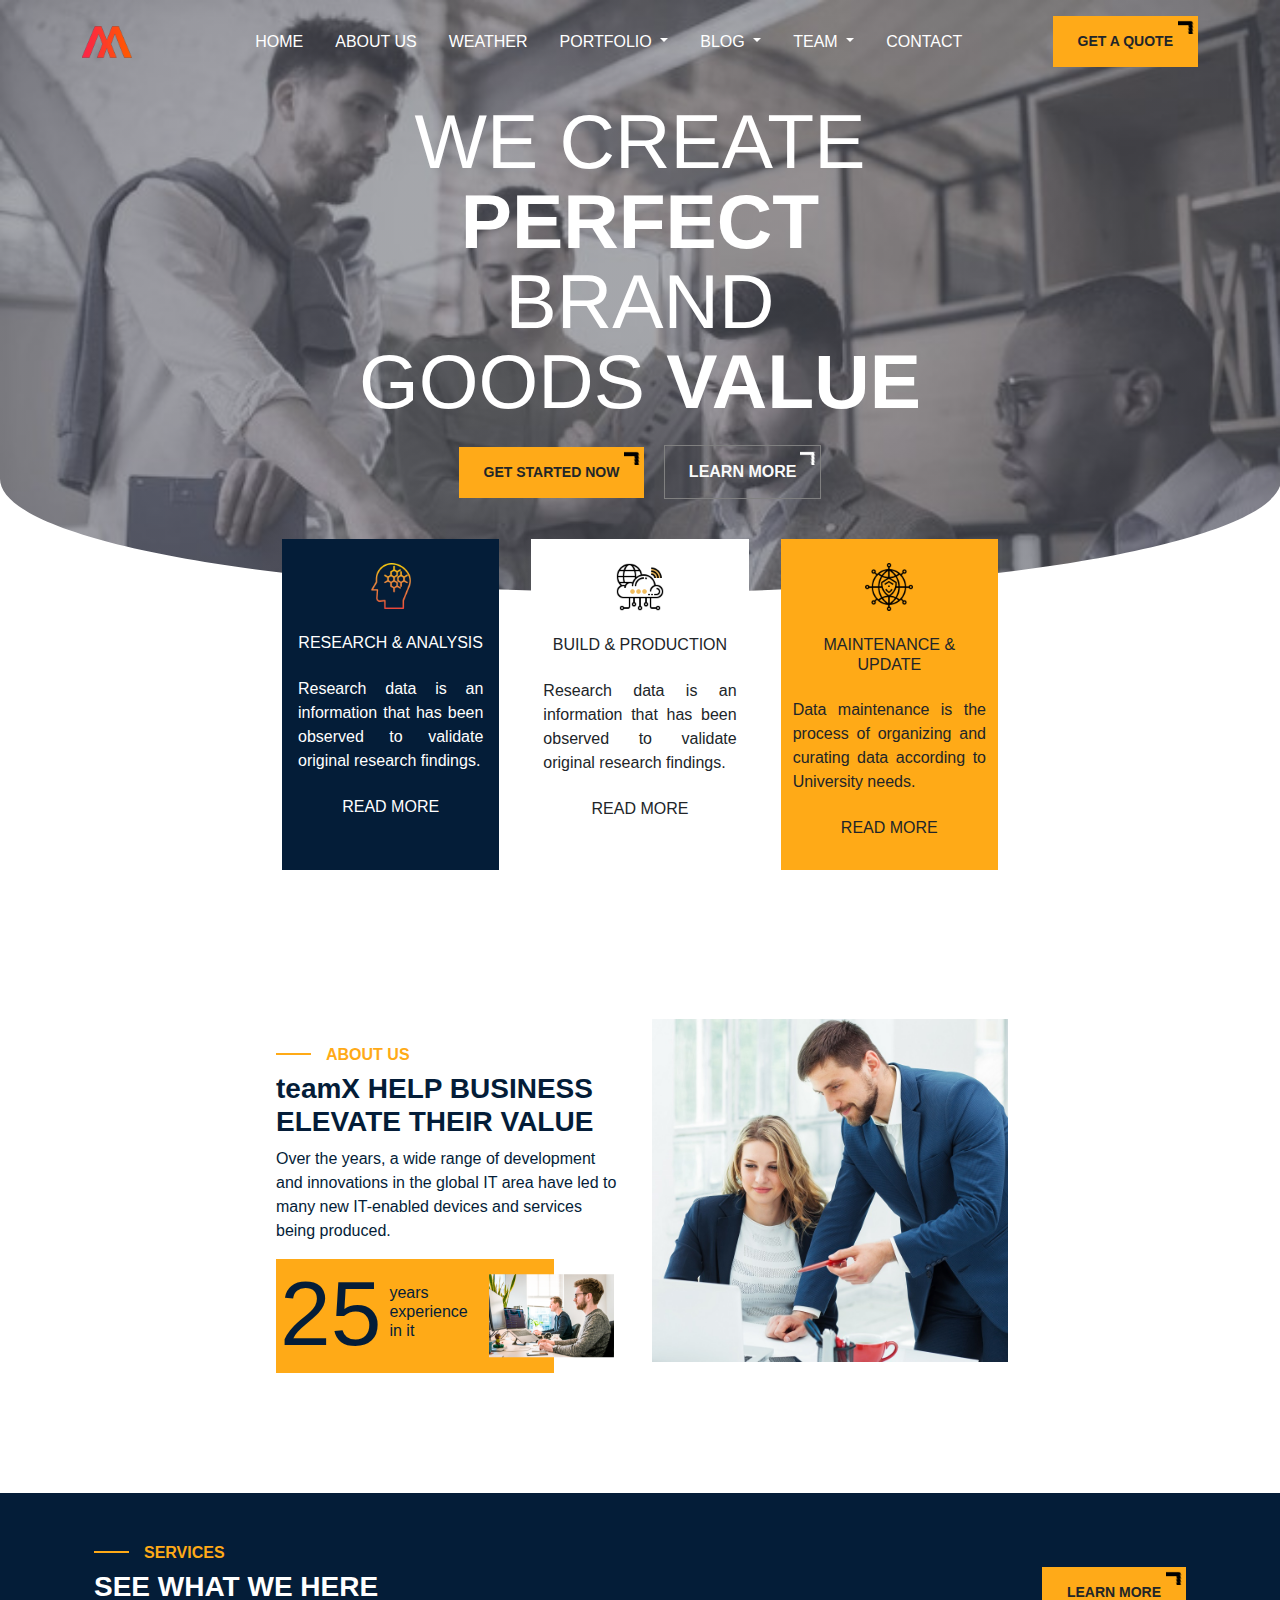
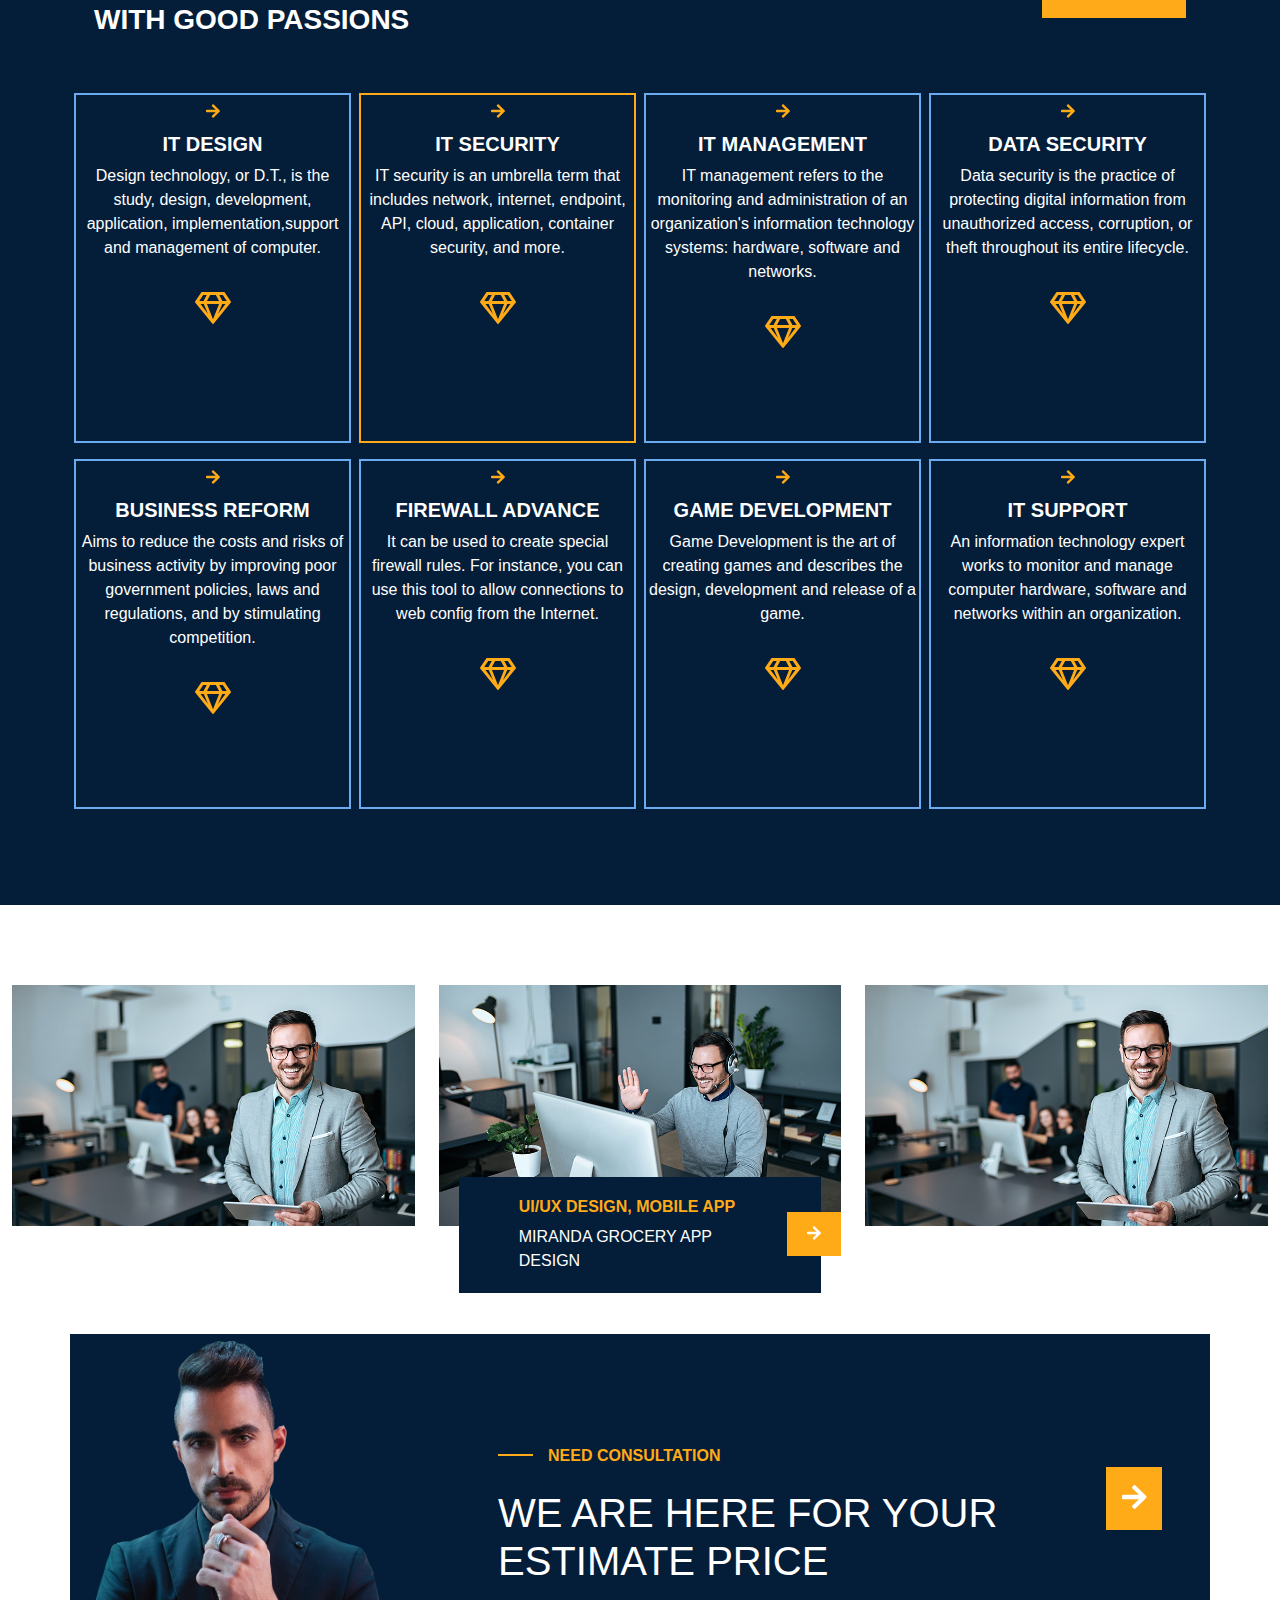
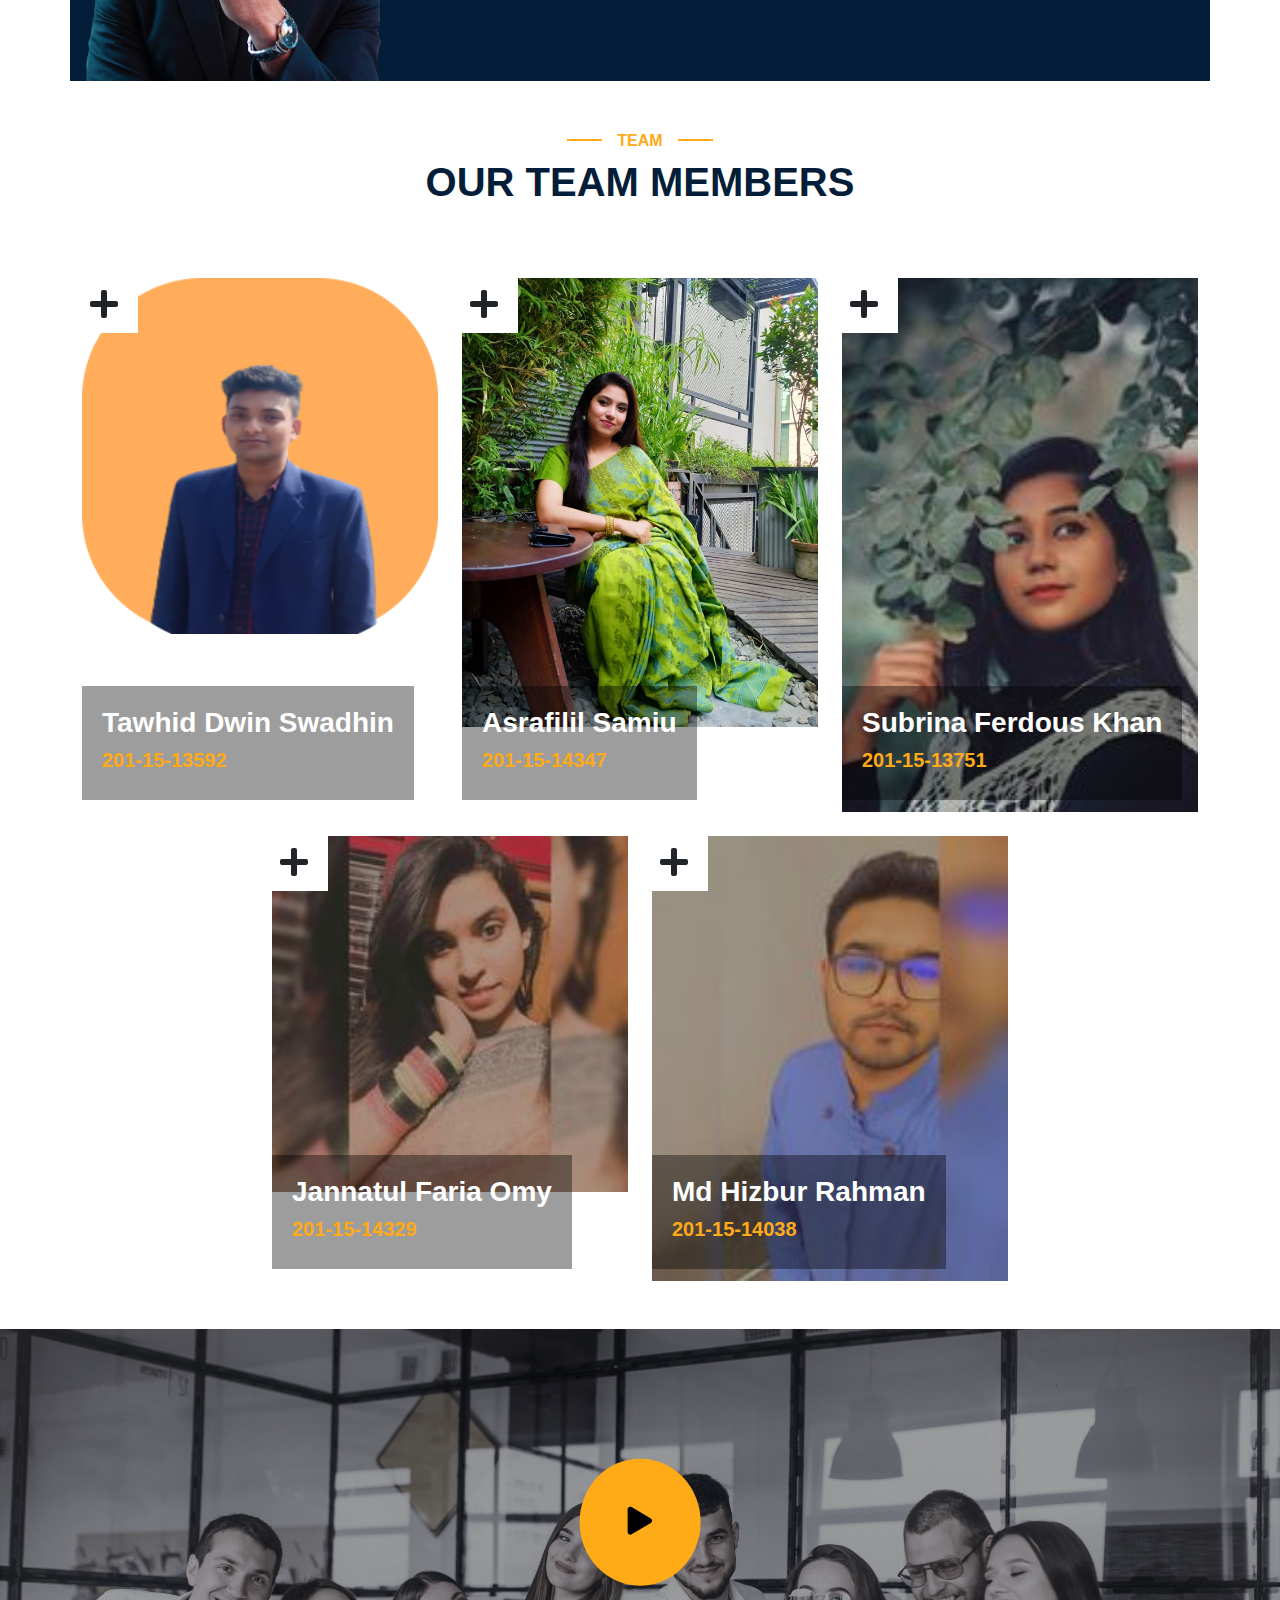
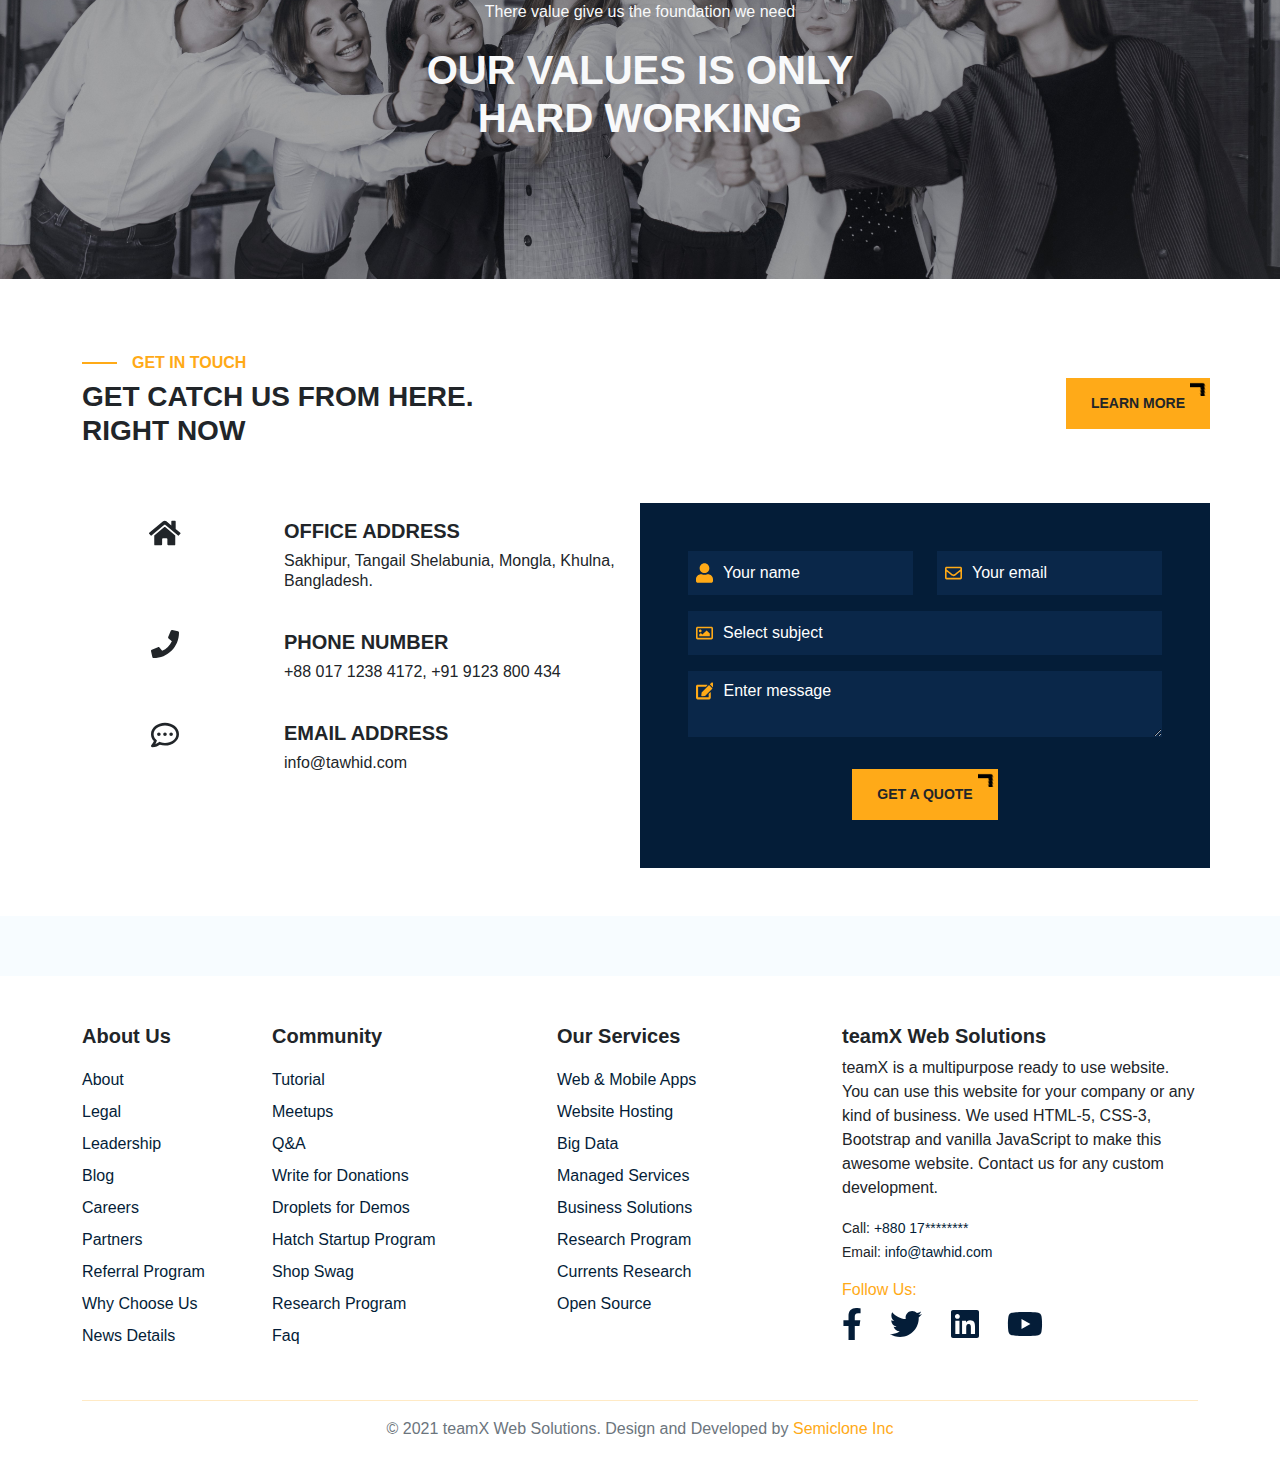
==== commit 79001624: "all completed" ====
--- a/Index.html
+++ b/Index.html
@@ -41,13 +41,7 @@
 
                 <li><a href="/About_Us.html">ABOUT US</a></li>
 
-                <li class="dropdown"> <a class="dropdown-toggle" id="navbarDropdown" data-bs-toggle="dropdown"
-                    aria-expanded="false"> SERVICES </a>
-                  <ul class="dropdown-menu" aria-labelledby="navbarDropdown">
-                    <li><a href="/Services.html">Services</a></li>
-                    <li><a href="/Service_Web_Development.html">services Web Development</a></li>
-                  </ul>
-                </li>
+                <li><a href="/weather.html">WEATHER</a></li>
 
                 <li class="dropdown"> <a class="dropdown-toggle" id="navbarDropdown" data-bs-toggle="dropdown"
                     aria-expanded="false"> PORTFOLIO </a>
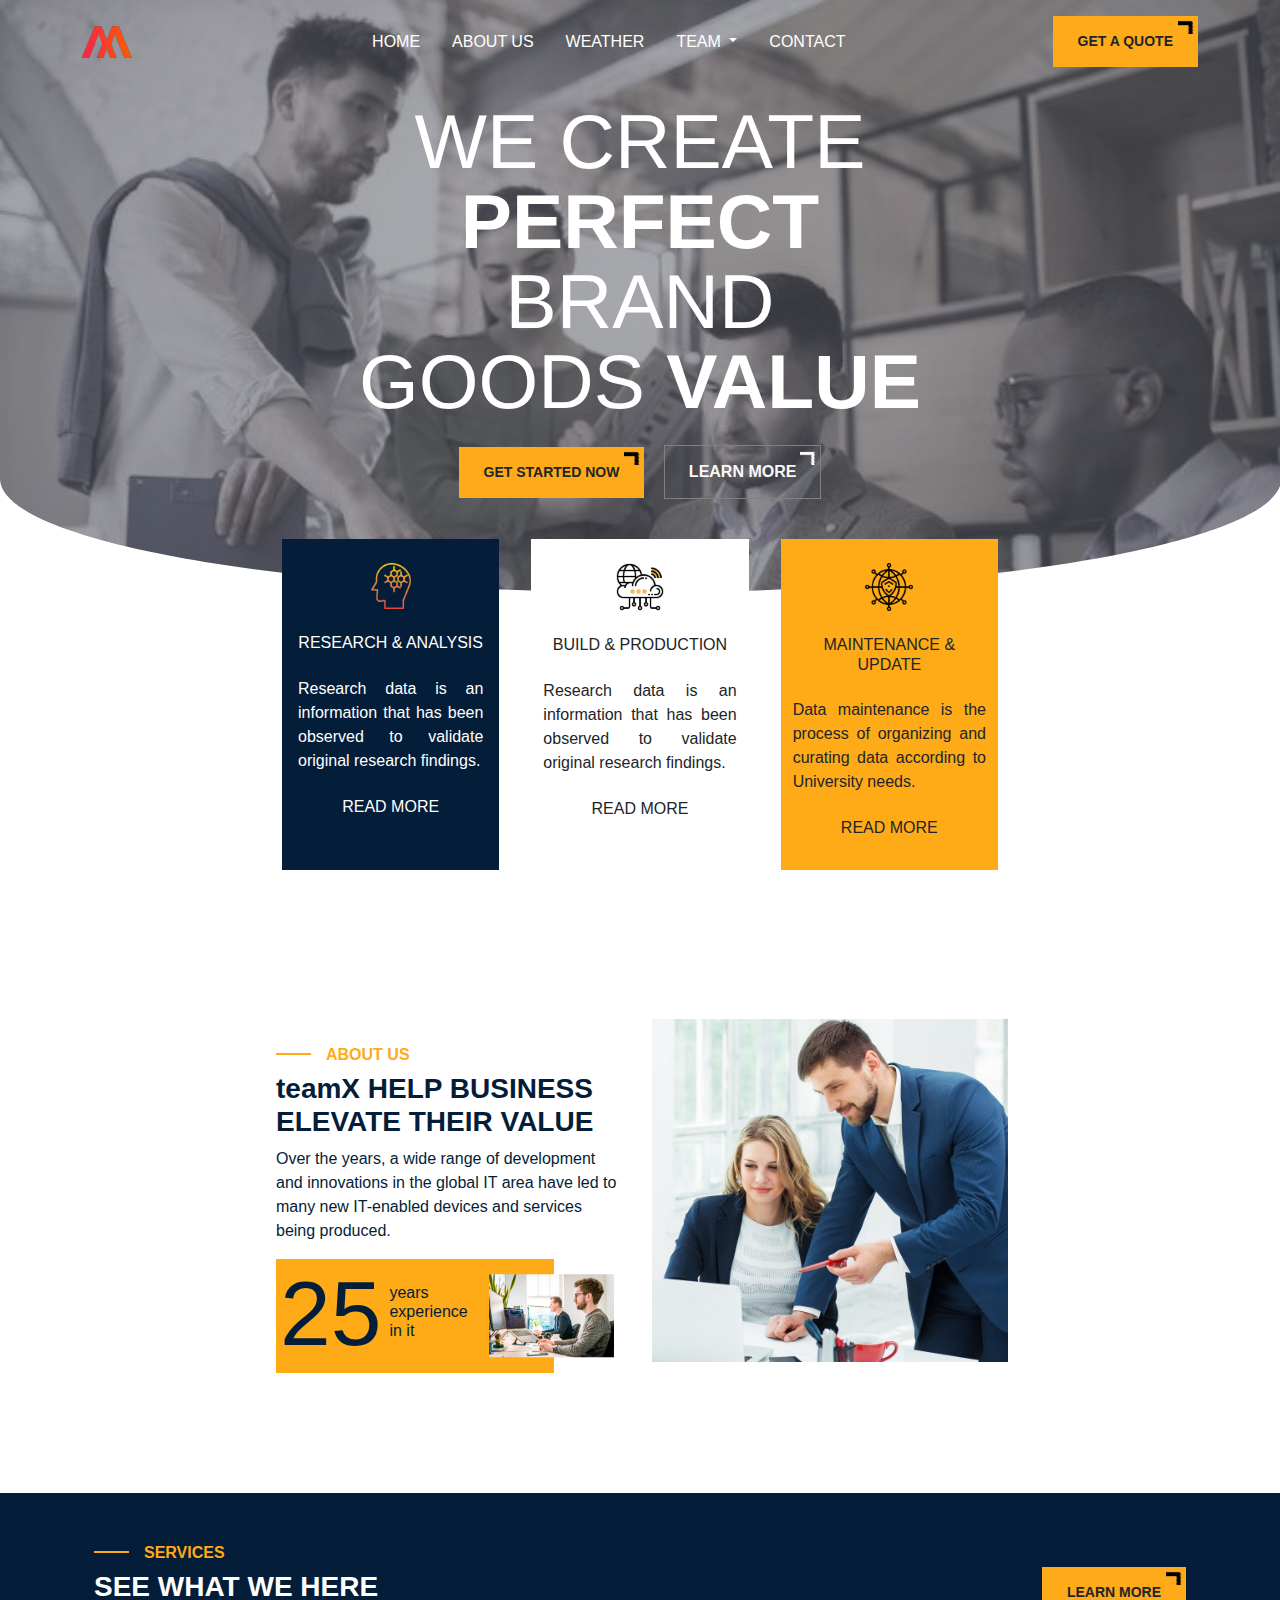
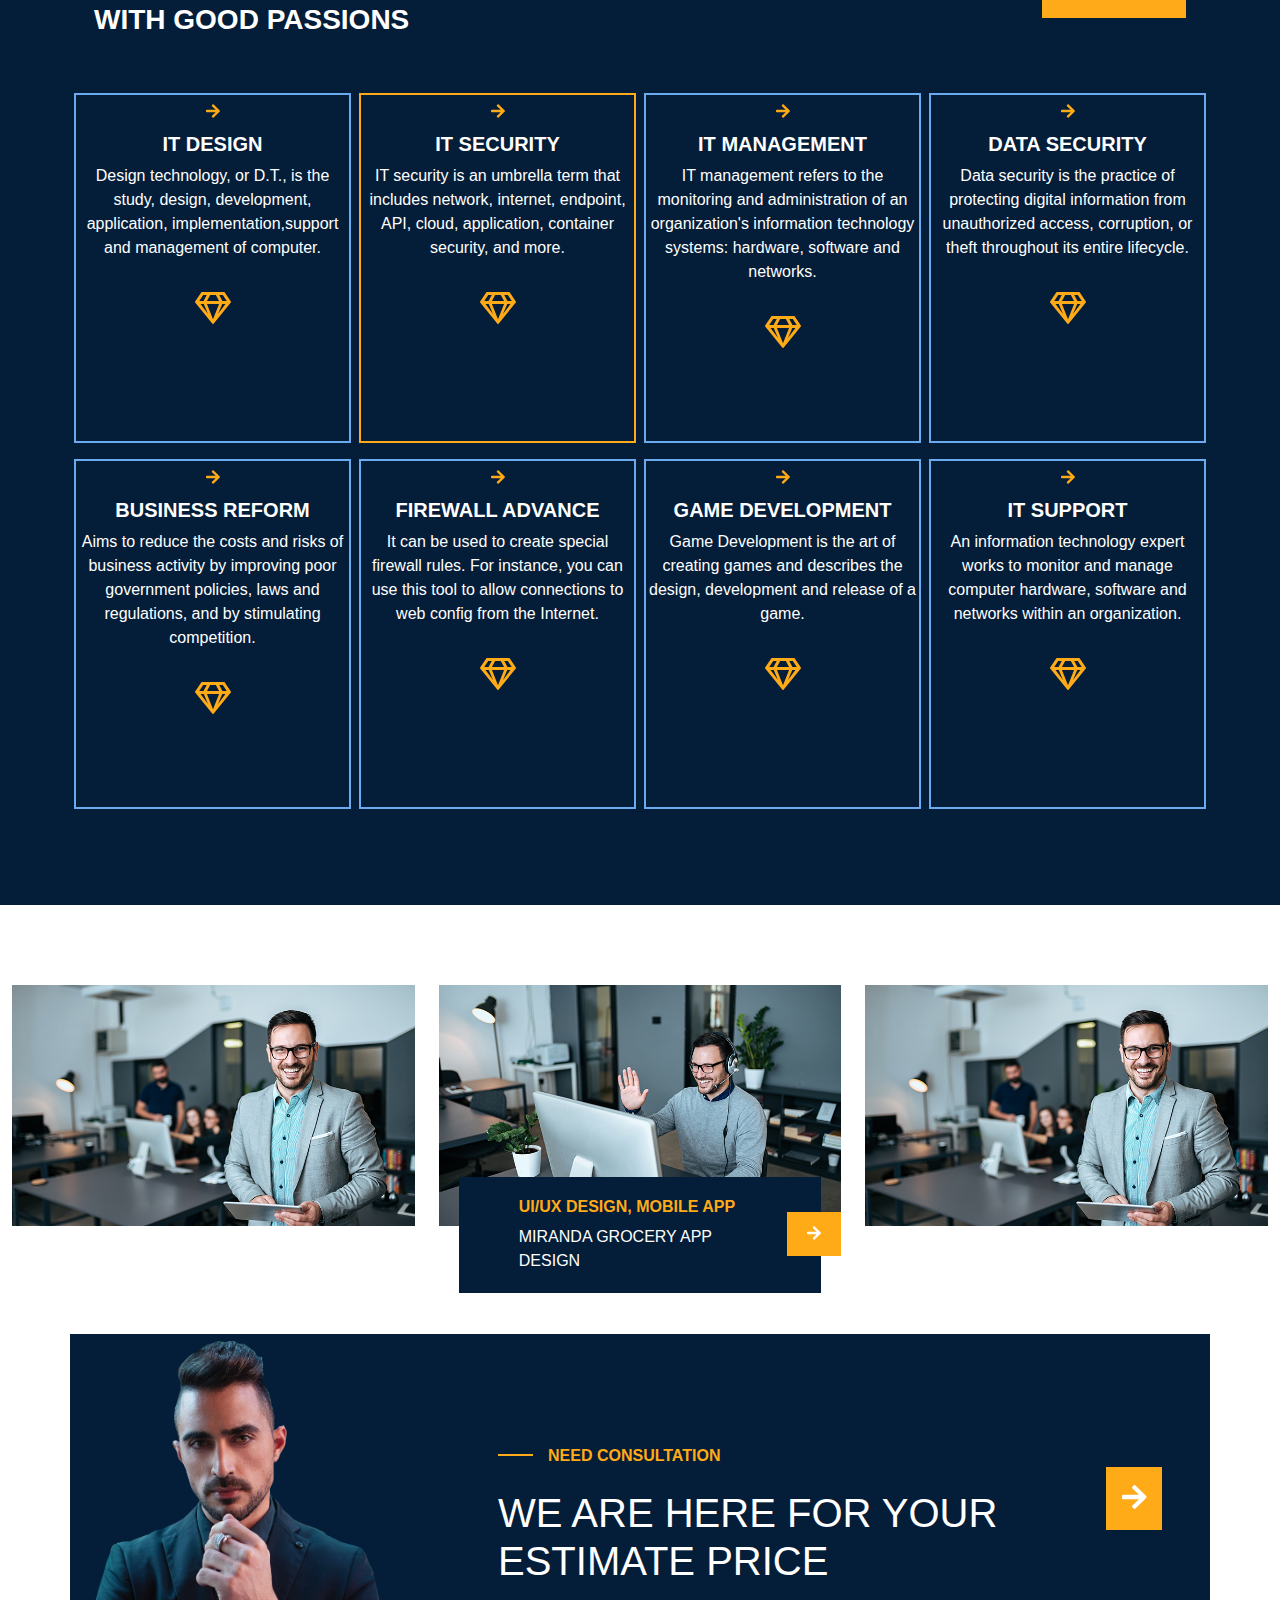
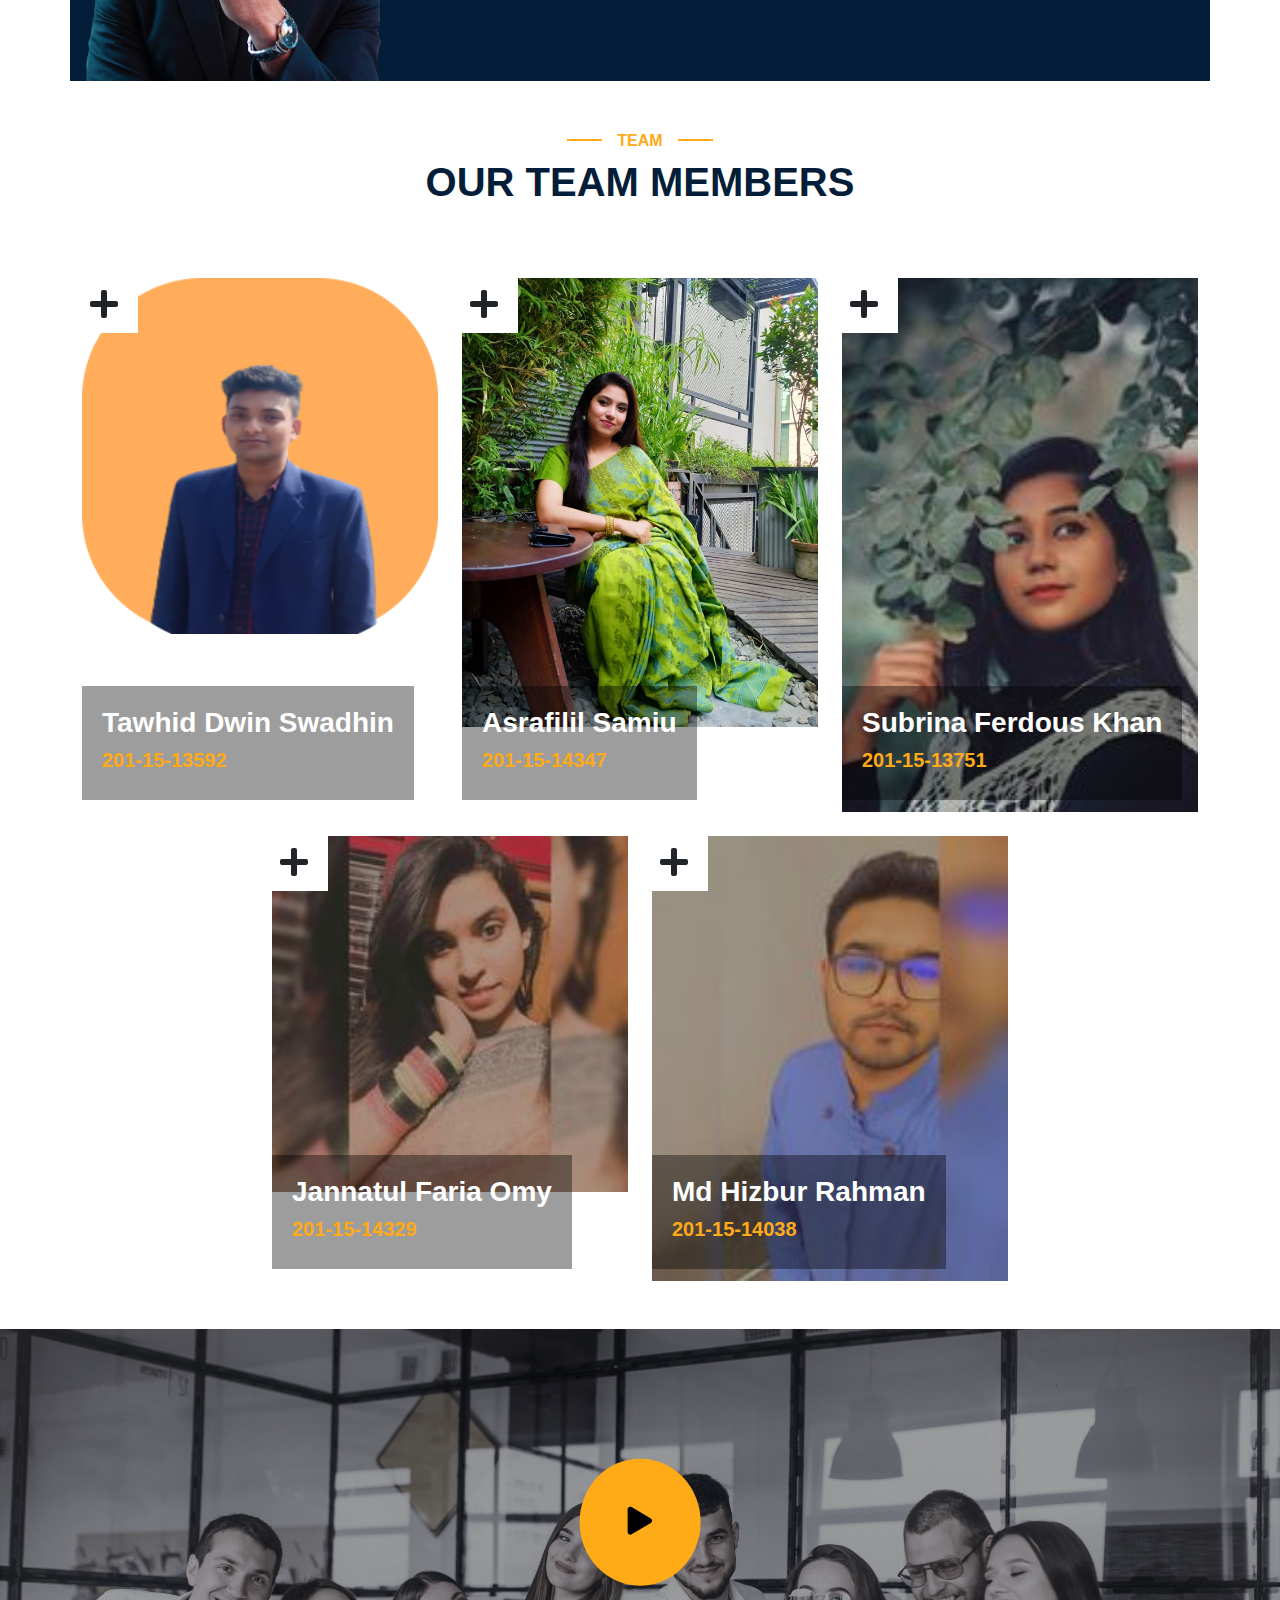
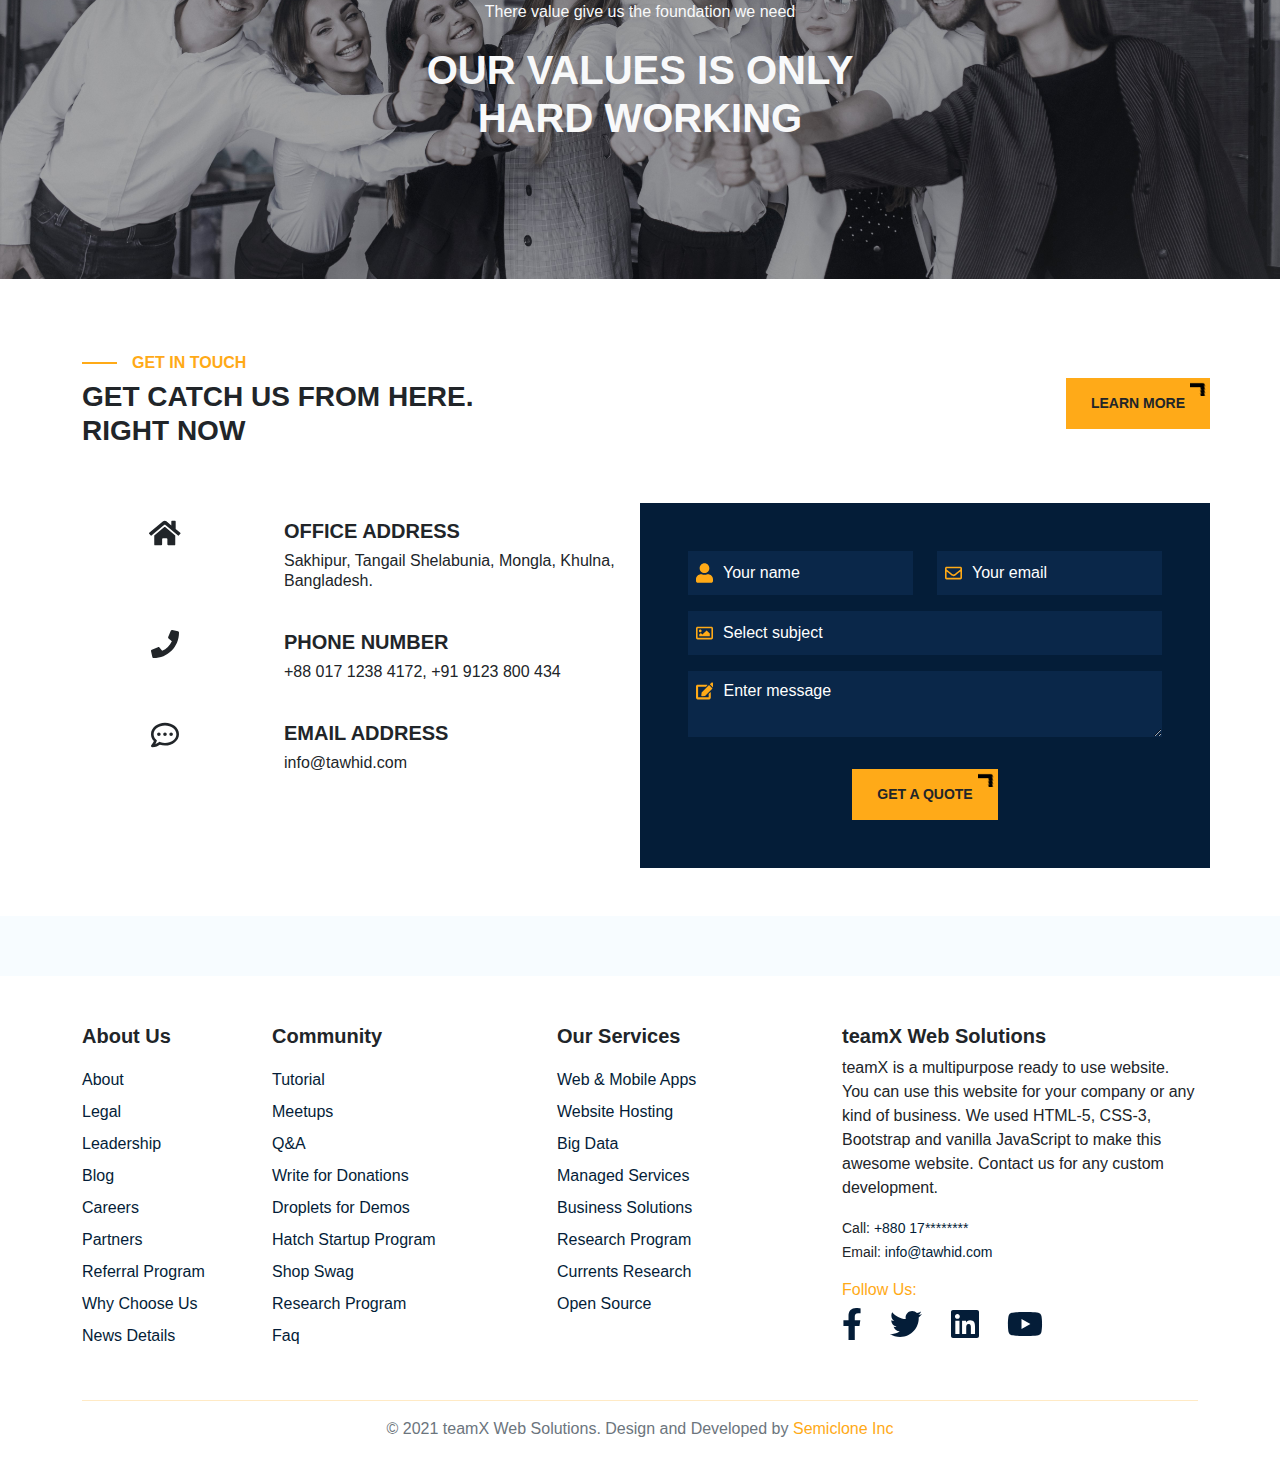
==== commit a93df5b1: "added some more features" ====
--- a/Index.html
+++ b/Index.html
@@ -43,23 +43,6 @@
 
                 <li><a href="/weather.html">WEATHER</a></li>
 
-                <li class="dropdown"> <a class="dropdown-toggle" id="navbarDropdown" data-bs-toggle="dropdown"
-                    aria-expanded="false"> PORTFOLIO </a>
-                  <ul class="dropdown-menu" aria-labelledby="navbarDropdown">
-                    <li><a href="/Portfolio_Details.html">Portfolio Details</a></li>
-                    <li><a href="/Portfolio_Grid.html">Portfolio Grid</a></li>
-                    <li><a href="/Portfolio_Masonary.html">Portfolio Masonary</a></li>
-                    <li><a href="/Portfolio_Slider.html">Portfolio Slider</a></li>
-                  </ul>
-                </li>
-
-                <li class="dropdown"> <a class="dropdown-toggle" id="navbarDropdown" data-bs-toggle="dropdown"
-                    aria-expanded="false"> BLOG </a>
-                  <ul class="dropdown-menu" aria-labelledby="navbarDropdown">
-                    <li><a href="/Blog_Grid.html">Blog Grid</a></li>
-                    <li><a href="/Blog_Standard.html">Blog Standard</a></li>
-                  </ul>
-                </li>
 
                 <li class="dropdown"> <a class="dropdown-toggle" id="navbarDropdown" data-bs-toggle="dropdown"
                     aria-expanded="false"> TEAM </a>
